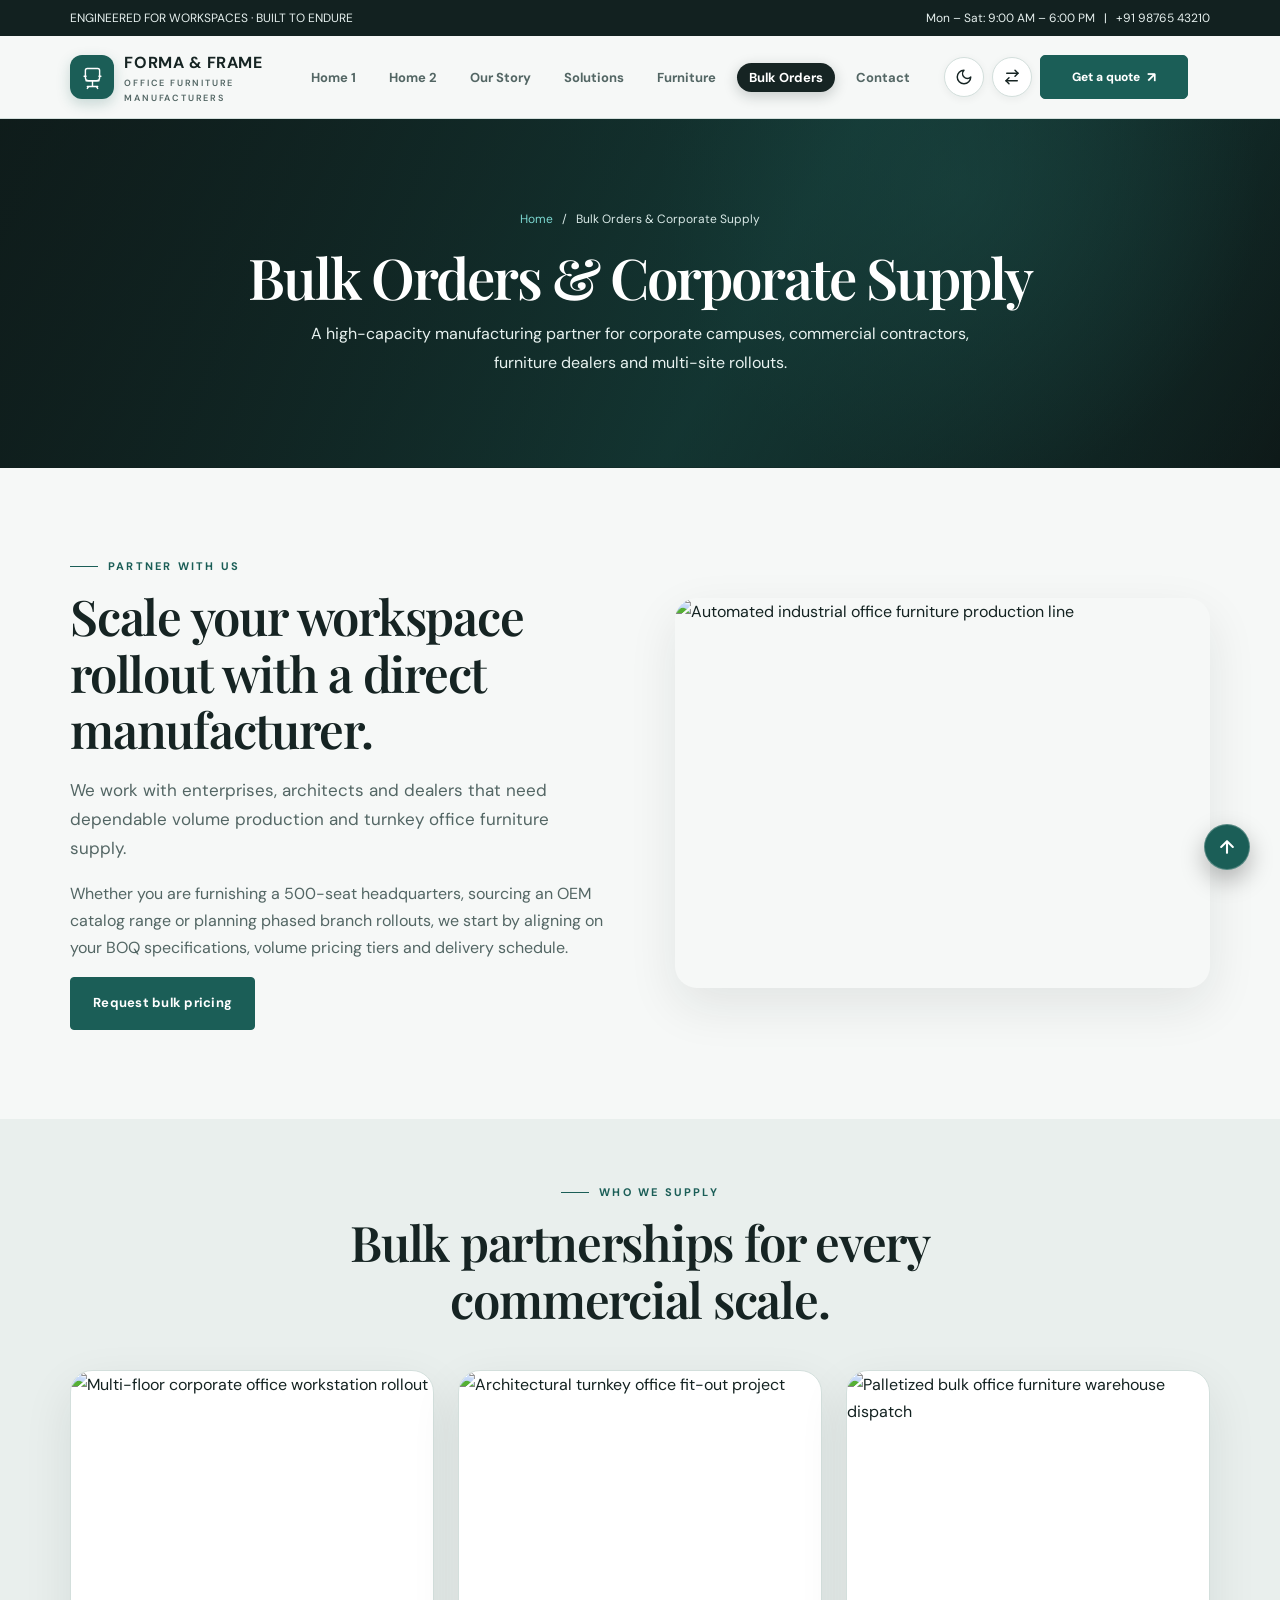
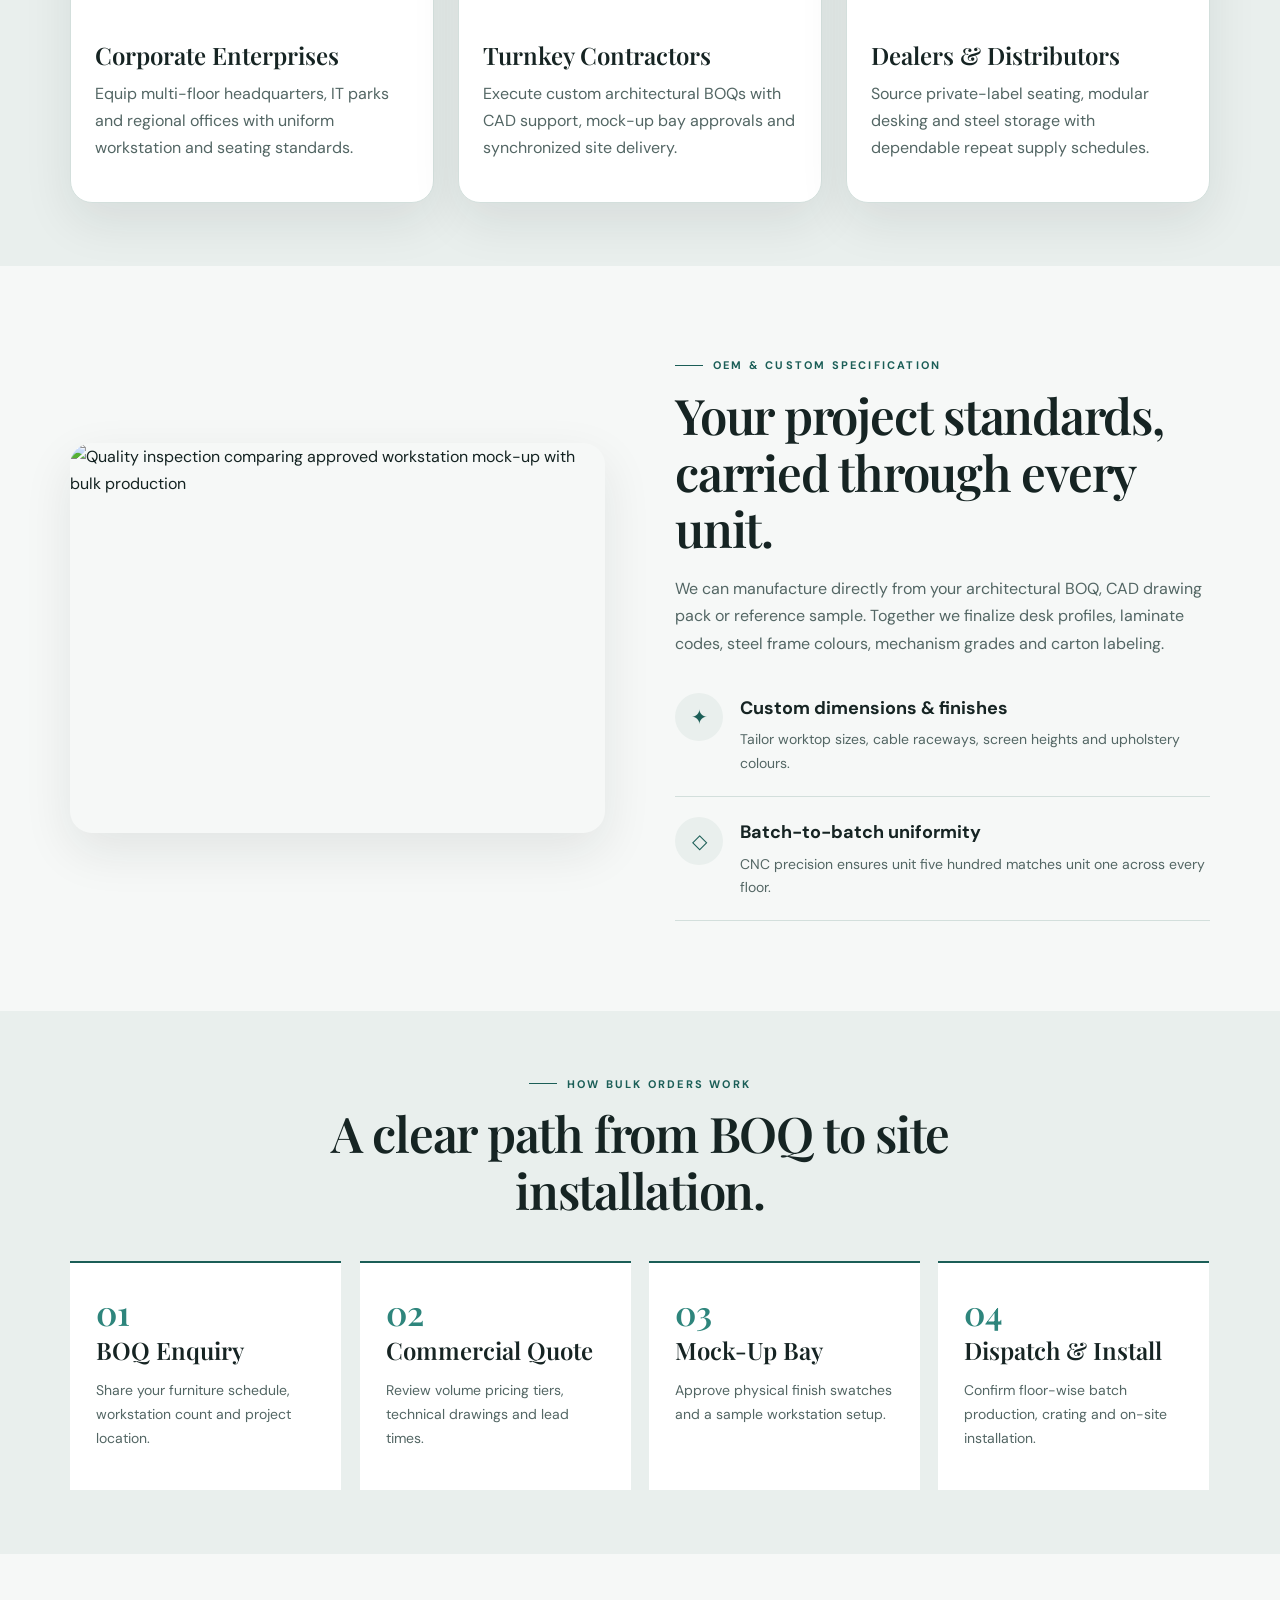
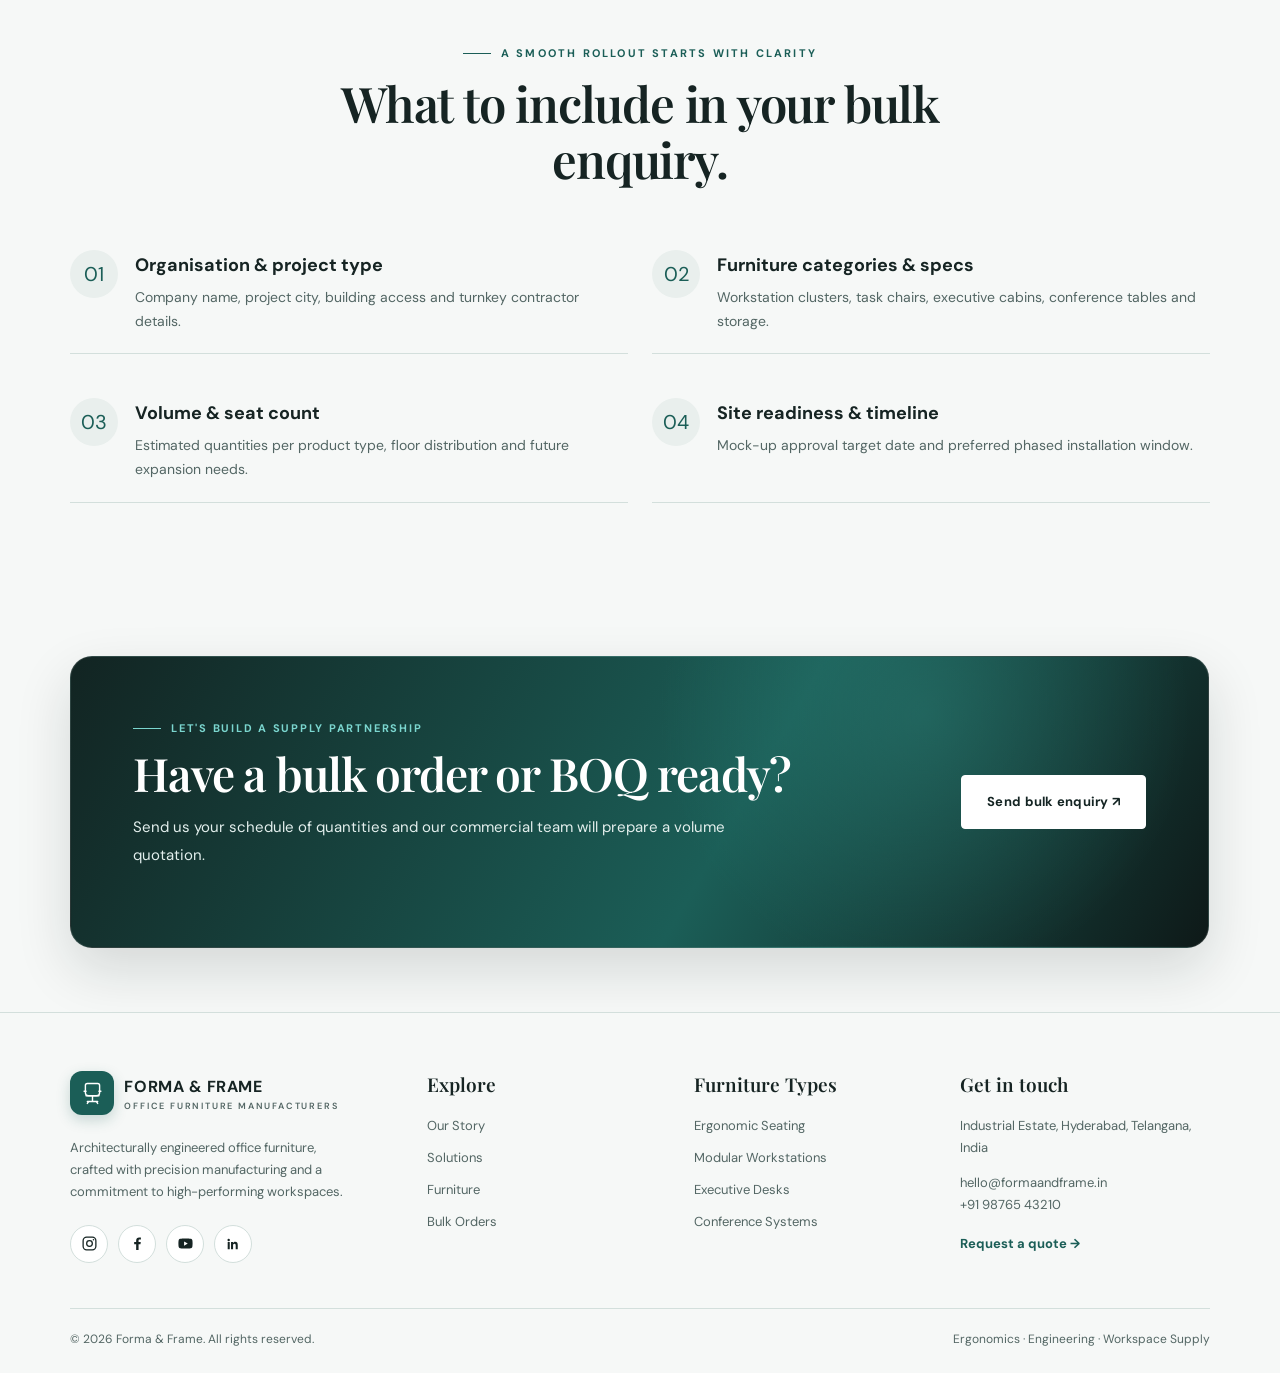
==== bulk-orders.html @ 7ad36240 "Initial commit: Forma & Frame Office Furniture Manufacturer & Supplier website" ====
<!doctype html>
<html lang="en" dir="ltr">
<head>
  <meta charset="utf-8">
  <meta name="viewport" content="width=device-width,initial-scale=1">
  <meta name="description" content="Commercial office furniture manufacturer and supplier creating ergonomic workspaces, modular workstations, and bulk corporate supply partnerships.">
  <title>Bulk Orders | Forma &amp; Frame</title>
  <link rel="icon" type="image/svg+xml" href="assets/favicon.svg">
  <link rel="stylesheet" href="assets/style.css">
</head>
<body>

  <!-- ================= TOP BAR ================= -->
  <div class="topline">
    <div class="container">
      <span>ENGINEERED FOR WORKSPACES · BUILT TO ENDURE</span>
      <span>Mon – Sat: 9:00 AM – 6:00 PM &nbsp; | &nbsp; +91 98765 43210</span>
    </div>
  </div>

  <!-- ================= HEADER & NAVIGATION ================= -->
  <header class="header">
    <div class="container navwrap">
      <a class="brand" href="index.html">
        <span class="brandmark" aria-hidden="true">
          <svg viewBox="0 0 48 48" role="img" focusable="false">
            <path d="M16 10h16a3 3 0 0 1 3 3v11a5 5 0 0 1-5 5H18a5 5 0 0 1-5-5V13a3 3 0 0 1 3-3z" fill="none" stroke="currentColor" stroke-width="2.2" stroke-linecap="round" stroke-linejoin="round"/>
            <path d="M11 22h3m20 0h3M14 29h20M24 29v9m-8 0h16m-14 0-2 3m14-3 2 3" fill="none" stroke="currentColor" stroke-width="2.2" stroke-linecap="round" stroke-linejoin="round"/>
          </svg>
        </span>
        <span>FORMA &amp; FRAME<small>OFFICE FURNITURE MANUFACTURERS</small></span>
      </a>

      <nav class="navlinks" id="navlinks">
        <a href="index.html" class="">Home 1</a>
        <a href="home-2.html" class="">Home 2</a>
        <a href="our-story.html" class="">Our Story</a>
        <a href="solutions.html" class="">Solutions</a>
        <a href="furniture.html" class="">Furniture</a>
        <a href="bulk-orders.html" class="active">Bulk Orders</a>
        <a href="contact.html" class="">Contact</a>
        <div class="nav-menu-tools">
          <button class="tool tool-theme" id="themeBtn" aria-label="Toggle light and dark theme" title="Toggle theme">
            <span class="tool-symbol" aria-hidden="true">
              <svg class="icon-moon" viewBox="0 0 24 24"><path d="M12 3a6 6 0 0 0 9 9 9 9 0 1 1-9-9Z"/></svg>
              <svg class="icon-sun" viewBox="0 0 24 24"><circle cx="12" cy="12" r="4"/><path d="M12 2v2m0 16v2M4.93 4.93l1.41 1.41m11.32 11.32 1.41 1.41M2 12h2m16 0h2M4.93 19.07l1.41-1.41m11.32-11.32 1.41-1.41"/></svg>
            </span>
            <span class="tool-label">Theme</span>
          </button>
          <button class="tool tool-rtl" id="rtlBtn" aria-label="Switch text direction" title="Switch LTR and RTL">
            <span class="tool-symbol rtl-symbol" aria-hidden="true">
              <svg viewBox="0 0 24 24"><path d="M16 3l4 4-4 4"/><path d="M20 7H5"/><path d="M8 21l-4-4 4-4"/><path d="M4 17h15"/></svg>
            </span>
            <span class="tool-label">LTR / RTL</span>
          </button>
          <a class="nav-contact" href="get-quote.html">Get a quote <span>↗</span></a>
        </div>
      </nav>

      <div class="navtools">
        <button class="menu-btn" id="menuBtn" aria-label="Open menu" aria-expanded="false">☰</button>
      </div>
    </div>
  </header>

  <main>

    <!-- ================= PAGE HERO BANNER ================= -->
    <section class="page-hero" style="background-image:url('https://images.unsplash.com/photo-1623177579111-ccdec0898ed1?auto=format&fit=crop&w=1800&q=88')">
      <div class="container">
        <div class="crumb"><a href="index.html">Home</a> &nbsp; / &nbsp; Bulk Orders &amp; Corporate Supply</div>
        <h1 class="display">Bulk Orders &amp; Corporate Supply</h1>
        <p>A high-capacity manufacturing partner for corporate campuses, commercial contractors, furniture dealers and multi-site rollouts.</p>
      </div>
    </section>

    <!-- ================= PARTNER WITH US SPLIT ================= -->
    <section class="section">
      <div class="container split">
        <div class="reveal">
          <span class="eyebrow">PARTNER WITH US</span>
          <h2 class="h2">Scale your workspace rollout with a direct manufacturer.</h2>
          <p class="lead">We work with enterprises, architects and dealers that need dependable volume production and turnkey office furniture supply.</p>
          <p class="muted">Whether you are furnishing a 500-seat headquarters, sourcing an OEM catalog range or planning phased branch rollouts, we start by aligning on your BOQ specifications, volume pricing tiers and delivery schedule.</p>
          <a class="btn" href="get-quote.html">Request bulk pricing</a>
        </div>
        <div class="photo reveal">
          <img src="https://images.unsplash.com/photo-1581092160607-ee22621dd758?auto=format&fit=crop&w=1600&q=88" alt="Automated industrial office furniture production line">
        </div>
      </div>
    </section>

    <!-- ================= WHO WE SUPPLY (3 CARDS) ================= -->
    <section class="section tight" style="background:var(--surface2)">
      <div class="container">
        <div class="section-head center">
          <span class="eyebrow">WHO WE SUPPLY</span>
          <h2 class="h2">Bulk partnerships for every commercial scale.</h2>
        </div>

        <div class="grid three">
          <div class="card reveal">
            <img src="https://images.unsplash.com/photo-1497366216548-37526070297c?auto=format&fit=crop&w=1600&q=88" alt="Multi-floor corporate office workstation rollout">
            <div class="card-body">
              <h3 class="h3">Corporate Enterprises</h3>
              <p>Equip multi-floor headquarters, IT parks and regional offices with uniform workstation and seating standards.</p>
            </div>
          </div>

          <div class="card reveal">
            <img src="https://images.unsplash.com/photo-1524758631624-e2822e304c36?auto=format&fit=crop&w=1600&q=88" alt="Architectural turnkey office fit-out project">
            <div class="card-body">
              <h3 class="h3">Turnkey Contractors</h3>
              <p>Execute custom architectural BOQs with CAD support, mock-up bay approvals and synchronized site delivery.</p>
            </div>
          </div>

          <div class="card reveal">
            <img src="https://images.unsplash.com/photo-1586528116311-ad8dd3c8310d?auto=format&fit=crop&w=1600&q=88" alt="Palletized bulk office furniture warehouse dispatch">
            <div class="card-body">
              <h3 class="h3">Dealers &amp; Distributors</h3>
              <p>Source private-label seating, modular desking and steel storage with dependable repeat supply schedules.</p>
            </div>
          </div>
        </div>
      </div>
    </section>

    <!-- ================= OEM & CUSTOM SPECIFICATION SPLIT ================= -->
    <section class="section">
      <div class="container split">
        <div class="photo reveal">
          <img src="https://images.unsplash.com/photo-1581092335397-9583fe92d232?auto=format&fit=crop&w=1600&q=88" alt="Quality inspection comparing approved workstation mock-up with bulk production">
        </div>
        <div class="reveal">
          <span class="eyebrow">OEM &amp; CUSTOM SPECIFICATION</span>
          <h2 class="h2">Your project standards, carried through every unit.</h2>
          <p class="muted">We can manufacture directly from your architectural BOQ, CAD drawing pack or reference sample. Together we finalize desk profiles, laminate codes, steel frame colours, mechanism grades and carton labeling.</p>
          <div class="feature">
            <span class="feature-icon">✦</span>
            <div>
              <h3>Custom dimensions &amp; finishes</h3>
              <p>Tailor worktop sizes, cable raceways, screen heights and upholstery colours.</p>
            </div>
          </div>
          <div class="feature">
            <span class="feature-icon">◇</span>
            <div>
              <h3>Batch-to-batch uniformity</h3>
              <p>CNC precision ensures unit five hundred matches unit one across every floor.</p>
            </div>
          </div>
        </div>
      </div>
    </section>

    <!-- ================= HOW BULK ORDERS WORK (4 STEPS) ================= -->
    <section class="section tight" style="background:var(--surface2)">
      <div class="container">
        <div class="section-head center">
          <span class="eyebrow">HOW BULK ORDERS WORK</span>
          <h2 class="h2">A clear path from BOQ to site installation.</h2>
        </div>

        <div class="process">
          <div class="step reveal">
            <b>01</b>
            <h3 class="h3">BOQ Enquiry</h3>
            <p>Share your furniture schedule, workstation count and project location.</p>
          </div>
          <div class="step reveal">
            <b>02</b>
            <h3 class="h3">Commercial Quote</h3>
            <p>Review volume pricing tiers, technical drawings and lead times.</p>
          </div>
          <div class="step reveal">
            <b>03</b>
            <h3 class="h3">Mock-Up Bay</h3>
            <p>Approve physical finish swatches and a sample workstation setup.</p>
          </div>
          <div class="step reveal">
            <b>04</b>
            <h3 class="h3">Dispatch &amp; Install</h3>
            <p>Confirm floor-wise batch production, crating and on-site installation.</p>
          </div>
        </div>
      </div>
    </section>

    <!-- ================= WHAT TO INCLUDE IN YOUR BULK ENQUIRY ================= -->
    <section class="section">
      <div class="container">
        <div class="section-head center">
          <span class="eyebrow">A SMOOTH ROLLOUT STARTS WITH CLARITY</span>
          <h2 class="h2">What to include in your bulk enquiry.</h2>
        </div>

        <div class="grid two">
          <div class="feature">
            <span class="feature-icon">01</span>
            <div>
              <h3>Organisation &amp; project type</h3>
              <p>Company name, project city, building access and turnkey contractor details.</p>
            </div>
          </div>
          <div class="feature">
            <span class="feature-icon">02</span>
            <div>
              <h3>Furniture categories &amp; specs</h3>
              <p>Workstation clusters, task chairs, executive cabins, conference tables and storage.</p>
            </div>
          </div>
          <div class="feature">
            <span class="feature-icon">03</span>
            <div>
              <h3>Volume &amp; seat count</h3>
              <p>Estimated quantities per product type, floor distribution and future expansion needs.</p>
            </div>
          </div>
          <div class="feature">
            <span class="feature-icon">04</span>
            <div>
              <h3>Site readiness &amp; timeline</h3>
              <p>Mock-up approval target date and preferred phased installation window.</p>
            </div>
          </div>
        </div>
      </div>
    </section>

    <!-- ================= CALL TO ACTION SECTION ================= -->
    <section class="section tight">
      <div class="container">
        <div class="cta reveal" style="background-image:linear-gradient(105deg,rgba(14,26,25,.94),rgba(14,26,25,.70)),url('https://images.unsplash.com/photo-1497366754035-f200968a6e72?auto=format&fit=crop&w=1800&q=85');background-position:center;background-size:cover">
          <div>
            <span class="eyebrow">LET'S BUILD A SUPPLY PARTNERSHIP</span>
            <h2 class="h2" style="color:white">Have a bulk order or BOQ ready?</h2>
            <p>Send us your schedule of quantities and our commercial team will prepare a volume quotation.</p>
          </div>
          <a class="btn light" href="get-quote.html">Send bulk enquiry ↗</a>
        </div>
      </div>
    </section>

  </main>

  <!-- ================= FOOTER ================= -->
  <footer class="footer">
    <div class="container">
      <div class="footer-grid">
        <div>
          <a class="brand" href="index.html">
            <span class="brandmark" aria-hidden="true">
              <svg viewBox="0 0 48 48" role="img" focusable="false">
                <path d="M16 10h16a3 3 0 0 1 3 3v11a5 5 0 0 1-5 5H18a5 5 0 0 1-5-5V13a3 3 0 0 1 3-3z" fill="none" stroke="currentColor" stroke-width="2.2" stroke-linecap="round" stroke-linejoin="round"/>
                <path d="M11 22h3m20 0h3M14 29h20M24 29v9m-8 0h16m-14 0-2 3m14-3 2 3" fill="none" stroke="currentColor" stroke-width="2.2" stroke-linecap="round" stroke-linejoin="round"/>
              </svg>
            </span>
            <span>FORMA &amp; FRAME<small>OFFICE FURNITURE MANUFACTURERS</small></span>
          </a>
          <p style="max-width:290px;margin-top:20px">Architecturally engineered office furniture, crafted with precision manufacturing and a commitment to high-performing workspaces.</p>
          <div class="footer-social" aria-label="Social media">
            <a href="https://www.instagram.com/" target="_blank" rel="noopener" aria-label="Instagram" title="Instagram">
              <svg viewBox="0 0 24 24" aria-hidden="true"><rect x="3" y="3" width="18" height="18" rx="5" fill="none" stroke="currentColor" stroke-width="1.8"/><circle cx="12" cy="12" r="4" fill="none" stroke="currentColor" stroke-width="1.8"/><circle cx="17.6" cy="6.7" r="1.1" fill="currentColor"/></svg>
            </a>
            <a href="https://www.facebook.com/" target="_blank" rel="noopener" aria-label="Facebook" title="Facebook">
              <svg viewBox="0 0 24 24" aria-hidden="true"><path fill="currentColor" d="M13.5 21v-8h2.7l.4-3.1h-3.1v-2c0-.9.3-1.5 1.6-1.5h1.7V3.6c-.3 0-1.3-.1-2.5-.1-2.5 0-4.2 1.5-4.2 4.3v2.1H7.3V13h2.8v8z"/></svg>
            </a>
            <a href="https://www.youtube.com/" target="_blank" rel="noopener" aria-label="YouTube" title="YouTube">
              <svg viewBox="0 0 24 24" aria-hidden="true"><path fill="currentColor" d="M21.58 7.19a2.5 2.5 0 0 0-1.76-1.77C18.26 5 12 5 12 5s-6.26 0-7.82.42A2.5 2.5 0 0 0 2.42 7.19C2 8.76 2 12 2 12s0 3.24.42 4.81a2.5 2.5 0 0 0 1.76 1.77C5.74 19 12 19 12 19s6.26 0 7.82-.42a2.5 2.5 0 0 0 1.76-1.77C22 15.24 22 12 22 12s0-3.24-.42-4.81zM10 15V9l5.2 3z"/></svg>
            </a>
            <a href="https://www.linkedin.com/" target="_blank" rel="noopener" aria-label="LinkedIn" title="LinkedIn">
              <svg viewBox="0 0 24 24" aria-hidden="true"><path fill="currentColor" d="M5.2 8.7a1.7 1.7 0 1 0 0-3.4 1.7 1.7 0 0 0 0 3.4ZM3.8 10h2.9v10H3.8zm4.7 0h2.8v1.4h.1c.4-.8 1.4-1.7 2.9-1.7 3.1 0 3.7 2 3.7 4.6V20h-2.9v-5.1c0-1.2 0-2.7-1.7-2.7s-2 1.3-2 2.6V20H8.5z"/></svg>
            </a>
          </div>
        </div>

        <div>
          <h3>Explore</h3>
          <div class="footer-links">
            <a href="our-story.html">Our Story</a>
            <a href="solutions.html">Solutions</a>
            <a href="furniture.html">Furniture</a>
            <a href="bulk-orders.html">Bulk Orders</a>
          </div>
        </div>

        <div>
          <h3>Furniture Types</h3>
          <div class="footer-links">
            <a href="furniture.html">Ergonomic Seating</a>
            <a href="furniture.html">Modular Workstations</a>
            <a href="furniture.html">Executive Desks</a>
            <a href="furniture.html">Conference Systems</a>
          </div>
        </div>

        <div>
          <h3>Get in touch</h3>
          <p>Industrial Estate, Hyderabad, Telangana, India</p>
          <p>hello@formaandframe.in<br>+91 98765 43210</p>
          <a class="link-arrow" href="get-quote.html">Request a quote →</a>
        </div>
      </div>

      <div class="footer-bottom">
        <span>© 2026 Forma &amp; Frame. All rights reserved.</span>
        <span>Ergonomics · Engineering · Workspace Supply</span>
        <button class="back-to-top" type="button" aria-label="Back to top" title="Back to top">
          <svg viewBox="0 0 24 24" aria-hidden="true" fill="none" stroke="currentColor" stroke-width="2.5" stroke-linecap="round" stroke-linejoin="round"><path d="M12 19V5m-7 7 7-7 7 7"/></svg>
        </button>
      </div>
    </div>
  </footer>

  <script src="assets/script.js"></script>
</body>
</html>
---- assets/style.css ----
@import url('https://fonts.googleapis.com/css2?family=DM+Sans:wght@400;500;600;700&family=Playfair+Display:wght@500;600;700&display=swap');
:root{--bg:#f6f8f7;--surface:#fff;--surface2:#e9efed;--text:#162423;--muted:#536664;--line:#d3dfdc;--accent:#1b5e57;--accent2:#2e857c;--nav:#f6f8f7;--shadow:0 18px 50px rgba(18,38,36,.09);--radius:22px}*{box-sizing:border-box}html{scroll-behavior:smooth;scroll-padding-top:90px}body{margin:0;background:var(--bg);color:var(--text);font:16px/1.7 'DM Sans',sans-serif;transition:background .25s,color .25s}body.dark{--bg:#111817;--surface:#192322;--surface2:#212e2c;--text:#eef4f3;--muted:#9eb2af;--line:#2d3e3c;--nav:#141d1c;--shadow:0 18px 50px rgba(0,0,0,.35);--accent:#52b7ae;--accent2:#7bd6cf}body[dir=rtl]{font-family:'DM Sans',sans-serif}a{color:inherit;text-decoration:none}img{display:block;max-width:100%;width:100%;object-fit:cover}button,input,textarea,select{font:inherit}.container{width:min(1160px,calc(100% - 44px));margin:auto}.topline{background:#122120;color:#e6f0ee;font-size:12px;padding:8px 0}.topline .container{display:flex;justify-content:space-between;gap:20px}.header{position:sticky;top:0;z-index:50;background:var(--nav);border-bottom:1px solid var(--line);backdrop-filter:blur(16px)}.navwrap{height:82px;display:flex;align-items:center;justify-content:space-between;gap:20px}.brand{display:flex;align-items:center;gap:11px;font-weight:700;letter-spacing:.04em}.brandmark{width:42px;height:42px;border-radius:50%;display:grid;place-items:center;background:var(--accent);color:white;font-family:Georgia;font-size:21px}.brand small{display:block;font-size:9px;letter-spacing:.2em;color:var(--muted);font-weight:600}.navlinks{display:flex;align-items:center;gap:24px;font-size:13px;font-weight:700}.navlinks a{color:var(--muted);transition:.2s}.navlinks a:hover,.navlinks a.active{color:var(--accent)}.navtools{display:flex;align-items:center;gap:8px}.tool,.menu-btn{border:1px solid var(--line);background:var(--surface);color:var(--text);border-radius:50px;padding:9px 12px;cursor:pointer;font-size:12px}.menu-btn{display:none}.btn{display:inline-flex;align-items:center;justify-content:center;gap:10px;padding:14px 22px;border-radius:4px;background:var(--accent);color:#fff;border:1px solid var(--accent);font-weight:700;font-size:13px;letter-spacing:.02em;transition:.25s;cursor:pointer}.btn:hover{background:var(--text);border-color:var(--text);color:var(--bg);transform:translateY(-2px)}.btn:hover *{color:var(--bg)}.btn.outline{background:transparent;color:var(--text);border-color:var(--line)}.btn.outline:hover{background:var(--text);border-color:var(--text);color:var(--bg)}.btn.light{background:#fff;color:#142423;border-color:#fff}.btn.light:hover{background:var(--text);border-color:var(--text);color:var(--bg)}.eyebrow{color:var(--accent);font-size:11px;font-weight:700;letter-spacing:.2em;text-transform:uppercase;display:flex;align-items:center;gap:10px}.eyebrow:before{content:'';width:28px;height:1px;background:currentColor}.center{text-align:center}.center .eyebrow{justify-content:center}.display{font:600 clamp(42px,6vw,76px)/1.08 'Playfair Display',serif;letter-spacing:-.035em;margin:18px 0}.h2{font:600 clamp(32px,4vw,49px)/1.16 'Playfair Display',serif;letter-spacing:-.025em;margin:12px 0 18px}.h3{font:600 24px/1.25 'Playfair Display',serif;margin:0 0 10px}.lead{font-size:17px;color:var(--muted);max-width:650px}.muted{color:var(--muted)}.section{padding:94px 0}.section.tight{padding:66px 0}.section-head{max-width:720px;margin-bottom:42px}.section-head.center{margin-left:auto;margin-right:auto}.hero{min-height:680px;display:flex;align-items:center;position:relative;color:white;background-size:cover;background-position:center;isolation:isolate}.hero:before{content:'';position:absolute;inset:0;background:linear-gradient(90deg,rgba(14,25,24,.82),rgba(14,25,24,.22));z-index:-1}.hero-content{max-width:710px;padding:100px 0}.hero .eyebrow{color:#7bd6cf}.hero p{color:#e2efed;max-width:560px;font-size:18px;margin:22px 0 32px}.hero .display{max-width:760px}.hero-actions{display:flex;gap:12px;flex-wrap:wrap}.hero-note{position:absolute;right:5%;bottom:44px;border-left:1px solid rgba(255,255,255,.55);padding-left:18px;font-size:12px;color:#e6f2f0}.grid{display:grid;gap:24px}.grid.two{grid-template-columns:repeat(2,1fr)}.grid.three{grid-template-columns:repeat(3,1fr)}.grid.four{grid-template-columns:repeat(4,1fr)}.split{display:grid;grid-template-columns:1fr 1fr;gap:70px;align-items:center}.photo{border-radius:var(--radius);overflow:hidden;position:relative;box-shadow:var(--shadow)}.photo img{height:100%;min-height:390px;transition:transform .7s}.photo:hover img{transform:scale(1.04)}.photo.tall img{min-height:560px}.photo-caption{position:absolute;bottom:18px;left:18px;background:rgba(16,28,27,.84);color:white;padding:12px 16px;font-size:12px;letter-spacing:.06em}.card{background:var(--surface);border:1px solid var(--line);border-radius:var(--radius);overflow:hidden;box-shadow:var(--shadow);transition:transform .3s,border .3s}.card:hover{transform:translateY(-7px);border-color:var(--accent2)}.card img{height:245px}.card-body{padding:24px}.card-body p{color:var(--muted);margin:0 0 16px}.tag{font-size:10px;text-transform:uppercase;letter-spacing:.15em;color:var(--accent);font-weight:700}.link-arrow{color:var(--accent);font-size:13px;font-weight:700}.statband{background:var(--surface2);border-block:1px solid var(--line)}.stats{display:grid;grid-template-columns:repeat(4,1fr);gap:20px;padding:35px 0}.stat strong{font:600 42px 'Playfair Display';display:block}.stat span{font-size:12px;color:var(--muted);text-transform:uppercase;letter-spacing:.1em}.quote{font:italic 23px/1.5 'Playfair Display';max-width:800px;margin:0 auto 22px}.avatar{width:46px;height:46px;border-radius:50%;object-fit:cover}.testimonial{padding:36px;background:var(--surface2);border-radius:var(--radius);text-align:center}.cta{background:linear-gradient(110deg,rgba(16,30,28,.92),rgba(16,30,28,.62)),url(https://images.unsplash.com/photo-1497366216548-37526070297c?auto=format&fit=crop&w=1200&q=85) center/cover;color:white;border-radius:var(--radius);padding:58px;display:flex;justify-content:space-between;align-items:center;gap:30px}.cta p{color:#d8e8e6;max-width:550px}.page-hero{min-height:350px;display:grid;place-items:center;text-align:center;color:white;background-size:cover;background-position:center;position:relative;isolation:isolate}.page-hero:before{content:'';position:absolute;inset:0;background:rgba(14,26,25,.68);z-index:-1}.page-hero .display{font-size:clamp(40px,5vw,60px);margin:10px 0}.crumb{font-size:12px;color:#d8e8e6}.crumb a{color:#7bd6cf}.process{display:grid;grid-template-columns:repeat(4,1fr);gap:18px}.step{padding:26px;border-top:2px solid var(--accent);background:var(--surface)}.step b{font:600 34px 'Playfair Display';color:var(--accent2)}.step p{color:var(--muted);font-size:14px}.feature{display:flex;gap:17px;padding:20px 0;border-bottom:1px solid var(--line)}.feature-icon{width:48px;height:48px;flex:none;border-radius:50%;background:var(--surface2);display:grid;place-items:center;color:var(--accent);font-size:20px}.feature h3{font-size:18px;margin:0 0 5px}.feature p{margin:0;color:var(--muted);font-size:14px}.faq{max-width:850px;margin:auto}.faq details{background:var(--surface);border:1px solid var(--line);border-radius:12px;margin:12px 0;padding:19px 22px}.faq summary{font-weight:700;cursor:pointer}.faq details p{color:var(--muted);margin-bottom:0}.contact-grid{display:grid;grid-template-columns:.85fr 1.15fr;gap:28px}.contact-panel,.form-panel{background:var(--surface);border:1px solid var(--line);border-radius:var(--radius);padding:32px}.contact-item{padding:17px 0;border-bottom:1px solid var(--line)}.contact-item small{color:var(--muted);display:block}.contact-item strong{font-size:15px}.form-grid{display:grid;grid-template-columns:1fr 1fr;gap:16px}.field{display:flex;flex-direction:column;gap:7px}.field.full{grid-column:1/-1}.field label{font-size:12px;font-weight:700}.field input,.field textarea,.field select{width:100%;padding:13px 14px;border-radius:8px;border:1px solid var(--line);background:var(--bg);color:var(--text);outline:none}.field input:focus,.field textarea:focus{border-color:var(--accent)}.field textarea{min-height:120px;resize:vertical}.mapframe{width:100%;height:340px;border:0;border-radius:var(--radius);filter:grayscale(.25)}.footer{background:var(--nav);color:var(--text);border-top:1px solid var(--line);padding:68px 0 24px}.footer-grid{display:grid;grid-template-columns:1.4fr 1fr 1fr 1.1fr;gap:40px}.footer p,.footer a{color:var(--muted);font-size:13px}.footer a:hover{color:var(--accent)}.footer h3{font:600 19px 'Playfair Display';color:var(--text);margin:0 0 18px}.footer-links{display:grid;gap:10px}.footer-bottom{border-top:1px solid var(--line);margin-top:45px;padding-top:20px;display:flex;justify-content:space-between;color:var(--muted);font-size:12px}.reveal{opacity:0;transform:translateY(22px);transition:opacity .7s,transform .7s}.reveal.visible{opacity:1;transform:none}.badge{display:inline-block;background:var(--surface2);padding:6px 10px;border-radius:50px;font-size:11px;color:var(--accent);font-weight:700}.product-price{color:var(--accent);font-weight:700}.image-strip{display:grid;grid-template-columns:1.3fr .8fr .8fr;gap:15px}.image-strip img{height:260px;border-radius:15px}.image-strip img:first-child{height:360px}.notice{margin-top:15px;font-size:13px;color:var(--muted)}
@media(max-width:1000px){.navlinks{gap:13px;font-size:12px}.navtools .tool{padding:8px}.split{gap:35px}.footer-grid{grid-template-columns:repeat(2,1fr)}}
@media(max-width:780px){.topline{display:none}.navwrap{height:72px}.menu-btn{display:inline-flex}.navlinks{display:none;position:absolute;top:72px;left:0;right:0;background:var(--nav);padding:18px 24px 25px;border-bottom:1px solid var(--line);flex-direction:column;align-items:stretch;gap:0;box-shadow:var(--shadow)}.navlinks.open{display:flex}.navlinks a{padding:12px 0;border-bottom:1px solid var(--line)}.navtools{margin-left:auto}.navtools .tool{font-size:11px}.hero{min-height:600px}.hero-content{padding:75px 0}.hero-note{display:none}.section{padding:70px 0}.grid.three,.grid.four{grid-template-columns:repeat(2,1fr)}.split{grid-template-columns:1fr;gap:30px}.photo img,.photo.tall img{min-height:300px;max-height:420px}.stats{grid-template-columns:repeat(2,1fr)}.process{grid-template-columns:repeat(2,1fr)}.contact-grid{grid-template-columns:1fr}.cta{padding:35px;display:block}.cta .btn{margin-top:10px}.page-hero{min-height:300px}}
@media(max-width:520px){.container{width:min(100% - 30px,1160px)}.brand{font-size:12px}.brandmark{width:36px;height:36px}.navtools{gap:5px}.navtools .tool{padding:8px}.grid.two,.grid.three,.grid.four{grid-template-columns:1fr}.card img{height:230px}.display{font-size:43px}.hero p{font-size:16px}.hero-actions .btn{width:100%}.stats{gap:10px}.stat strong{font-size:34px}.process{grid-template-columns:1fr}.form-grid{grid-template-columns:1fr}.field.full{grid-column:auto}.footer-grid{grid-template-columns:1fr;gap:28px}.footer-bottom{display:block;line-height:2}.image-strip{grid-template-columns:1fr 1fr}.image-strip img,.image-strip img:first-child{height:180px}.image-strip img:first-child{grid-column:1/-1}.contact-panel,.form-panel{padding:23px}.section-head{margin-bottom:28px}}
body[dir=rtl] .eyebrow:before{order:2}body[dir=rtl] .hero:before{background:linear-gradient(270deg,rgba(14,25,24,.82),rgba(14,25,24,.22))}body[dir=rtl] .photo-caption{left:auto;right:18px}body[dir=rtl] .hero-note{right:auto;left:5%;border-left:0;border-right:1px solid rgba(255,255,255,.55);padding-left:0;padding-right:18px}body[dir=rtl] .brand{letter-spacing:0}

/* PREMIUM REFINEMENT LAYER */
:root{--accent:#1b5e57;--accent2:#2e857c}
body.dark{--accent:#52b7ae;--accent2:#7bd6cf}
.hero{overflow:hidden;background-attachment:scroll}
.hero:after{content:"";position:absolute;inset:0;z-index:-1;pointer-events:none;background:linear-gradient(135deg,rgba(10,18,17,.22),transparent 55%)}
.hero-content{position:relative;z-index:1}
.hero-content .eyebrow{animation:fadeSlide .8s both}
.hero-title-one{animation:heroRise 1.05s cubic-bezier(.2,.8,.2,1) .12s both;text-wrap:balance;text-shadow:0 8px 34px rgba(0,0,0,.26)}
.hero-title-two{animation:heroReveal 1.2s cubic-bezier(.16,1,.3,1) .12s both;text-wrap:balance;text-shadow:0 10px 42px rgba(0,0,0,.3)}
.hero-content p{animation:fadeSlide .9s .35s both}
.hero-actions{animation:fadeSlide .9s .48s both}
@keyframes heroRise{from{opacity:0;transform:translateY(55px) scale(.97);filter:blur(8px)}to{opacity:1;transform:none;filter:blur(0)}}
@keyframes heroReveal{0%{opacity:0;clip-path:inset(0 0 100% 0);transform:translateY(25px)}100%{opacity:1;clip-path:inset(0);transform:none}}
@keyframes fadeSlide{from{opacity:0;transform:translateY(18px)}to{opacity:1;transform:none}}
.brand-promise{background:#12201f;color:#e6f0ee;padding:16px 0;letter-spacing:.16em;font-size:10px;font-weight:700}
.brand-promise .container{display:flex;justify-content:center;align-items:center;gap:32px;flex-wrap:wrap}
.brand-promise i{height:4px;width:4px;background:#3d9990;border-radius:50%}
.brand-promise.alt{background:var(--surface2);color:var(--text);border-bottom:1px solid var(--line)}
.reveal{transition-delay:var(--reveal-delay,0ms);will-change:transform,opacity}
.card img,.photo img,.service-feature img{filter:saturate(1.04) contrast(1.02)}
.card:hover img{transform:scale(1.055)}
.product-toolbar{display:flex;justify-content:space-between;align-items:center;gap:20px;margin:0 0 28px;padding:20px 24px;border:1px solid var(--line);border-radius:16px;background:var(--surface2)}
.product-toolbar p{margin:4px 0 0;font-size:13px}
.product-image{position:relative;overflow:hidden;background:linear-gradient(135deg,#4f8c86,#142826)}
.product-image img{height:270px;transition:transform .8s cubic-bezier(.2,.7,.2,1)}
.product-card:hover .product-image img{transform:scale(1.07)}
.product-index{position:absolute;top:16px;left:16px;background:rgba(16,30,28,.82);color:#fff;border:1px solid rgba(255,255,255,.25);padding:7px 11px;font-size:10px;letter-spacing:.14em}
.product-actions{display:flex;justify-content:space-between;align-items:center;gap:12px;flex-wrap:wrap;margin-top:20px}
.product-actions .btn{padding:11px 15px;font-size:12px}
.cart-count{display:inline-grid;place-items:center;min-width:22px;height:22px;padding:0 5px;background:#fff;color:#142826;border-radius:30px;font-size:11px}
.cart-backdrop{position:fixed;inset:0;background:rgba(10,18,17,.55);z-index:100;opacity:0;visibility:hidden;transition:.3s}
.cart-backdrop.open{opacity:1;visibility:visible}
.cart-drawer{position:fixed;z-index:101;right:0;top:0;width:min(460px,100%);height:100dvh;background:var(--surface);color:var(--text);padding:30px;display:flex;flex-direction:column;transform:translateX(105%);transition:transform .38s cubic-bezier(.2,.8,.2,1);box-shadow:-20px 0 70px rgba(0,0,0,.2)}
.cart-drawer.open{transform:translateX(0)}
.cart-head{display:flex;justify-content:space-between;align-items:center;gap:20px}
.cart-head .h2{font-size:32px;margin:5px 0}
.cart-close{width:42px;height:42px;border-radius:50%;border:1px solid var(--line);background:var(--surface2);color:var(--text);font-size:27px;cursor:pointer}
.cart-items{flex:1;overflow:auto;margin:24px 0;border-block:1px solid var(--line)}
.cart-line{display:flex;justify-content:space-between;align-items:center;gap:14px;padding:18px 0;border-bottom:1px solid var(--line)}
.cart-line strong,.cart-line small{display:block}.cart-line small{color:var(--muted);font-size:11px;margin-top:3px}
.qty-control{display:flex;align-items:center;gap:8px}.qty-control button{width:28px;height:28px;border-radius:50%;border:1px solid var(--line);background:var(--surface2);color:var(--text);cursor:pointer}.qty-control .remove-item{font-size:18px;color:#b34c3c}
.cart-foot{display:grid;gap:10px}.cart-foot .btn{width:100%}.cart-lock{overflow:hidden}
.service-feature-grid{display:grid;gap:28px}
.service-feature{display:grid;grid-template-columns:1fr 1fr;gap:42px;align-items:center;background:var(--surface);border:1px solid var(--line);border-radius:24px;overflow:hidden;box-shadow:var(--shadow)}
.service-feature.reverse img{order:2}.service-feature img{height:360px;min-height:100%;object-fit:cover;transition:transform .7s}.service-feature:hover img{transform:scale(1.035)}
.service-feature>div{padding:32px 42px 32px 0}.service-feature.reverse>div{padding:32px 0 32px 42px}
.service-feature p{color:var(--muted);line-height:1.85}
.image-fallback{background:radial-gradient(circle at 25% 25%,rgba(123,214,207,.6),transparent 35%),linear-gradient(135deg,#1d4541,#387871 52%,#11201e)!important;min-height:220px;position:relative;overflow:hidden}
.image-fallback:after{content:"FORMA & FRAME  ·  ENGINEERED FOR WORK";position:absolute;inset:auto 18px 18px;color:rgba(255,255,255,.86);font-size:10px;letter-spacing:.2em;font-weight:700}
.image-failed{display:none!important}
.page-hero{background-position:center 45%;background-size:cover}
.page-hero .container{position:relative;z-index:1}
.btn:focus-visible,.tool:focus-visible,.cart-close:focus-visible{outline:3px solid var(--accent2);outline-offset:3px}
@media(max-width:780px){.brand-promise .container{gap:12px;font-size:9px}.product-toolbar{align-items:flex-start;flex-direction:column}.product-toolbar .btn{width:100%}.service-feature,.service-feature.reverse{grid-template-columns:1fr;gap:0}.service-feature.reverse img{order:0}.service-feature img{height:250px}.service-feature>div,.service-feature.reverse>div{padding:25px}.cart-drawer{padding:22px}.product-actions{align-items:stretch}.product-actions .btn{width:100%}}
@media(prefers-reduced-motion:reduce){*,*::before,*::after{scroll-behavior:auto!important;animation-duration:.01ms!important;animation-iteration-count:1!important;transition-duration:.01ms!important}.reveal{opacity:1;transform:none}}
.hero,.page-hero{background-color:#162b29;background-image:linear-gradient(120deg,#10201e,#235852 58%,#0d1716)}

/* ===== Premium workspace refinement ===== */
:root{--ink:#142220;--gold:#26736b;--gold2:#52a89f;--paper:#f2f6f5;--motion-line:rgba(27,94,87,.26)}
body{overflow-x:hidden}
.navwrap{gap:14px}.navlinks{gap:clamp(10px,1.25vw,20px)}.navlinks a{white-space:nowrap}.navtools{display:flex;align-items:center;gap:8px;flex-shrink:0}.tool,.nav-contact{height:42px;width:106px;min-width:106px;padding:0 10px;display:inline-flex;align-items:center;justify-content:center;gap:7px;border-radius:4px;font-size:11px;font-weight:700;letter-spacing:.035em;white-space:nowrap}.nav-contact{min-width:106px;background:var(--accent);color:#fff;border:1px solid var(--accent);text-decoration:none;transition:.25s}.nav-contact:hover{transform:translateY(-2px);filter:brightness(1.08)}
.hero-luxe{position:relative;isolation:isolate;min-height:700px;padding:76px 0 32px;background:var(--surface2)!important;color:var(--text);overflow:hidden}.hero-luxe:before{content:"";position:absolute;inset:0;z-index:-1;background:radial-gradient(circle at 75% 25%,rgba(27,94,87,.18),transparent 34%),linear-gradient(135deg,rgba(255,255,255,.25),transparent 50%)}.hero-luxe .container{position:relative;z-index:1}.hero-luxe-grid{display:grid;grid-template-columns:.95fr 1.05fr;align-items:center;gap:44px;min-height:570px}.hero-luxe .hero-content{max-width:620px}.hero-luxe .eyebrow{display:flex;align-items:center;gap:12px;color:var(--accent);font-size:10px;letter-spacing:.22em;font-weight:800}.eyebrow-line{width:34px;height:1px;background:var(--accent);display:inline-block}.hero-kicker{font-size:11px!important;letter-spacing:.2em!important;font-weight:800;color:var(--muted)!important;margin:32px 0 10px!important}.hero-luxe .display{font-family:Georgia,'Times New Roman',serif;font-weight:500;letter-spacing:-.065em;line-height:.91;font-size:clamp(60px,7vw,104px);margin:0 0 24px;max-width:720px}.hero-luxe .display em,.motion-copy h2 em,.kinetic-copy h2 em{color:var(--accent);font-style:italic;font-weight:400}.hero-description{max-width:510px;color:var(--muted);font-size:16px;line-height:1.85;margin:0 0 30px}.hero-actions{display:flex;align-items:center;gap:25px;flex-wrap:wrap}.hero-actions .btn{min-height:52px;padding-inline:24px}.text-cta{font-size:12px;font-weight:800;color:var(--text);text-decoration:none;display:inline-flex;gap:12px;align-items:center}.text-cta span{font-size:19px;transition:transform .25s}.text-cta:hover span{transform:translateX(5px)}.hero-proof{display:flex;gap:22px;flex-wrap:wrap;margin-top:54px;padding-top:18px;border-top:1px solid var(--line)}.hero-proof span{font-size:9px;letter-spacing:.1em;color:var(--muted);font-weight:700}.hero-proof b{color:var(--accent);margin-right:7px}.hero-art{position:relative;min-height:540px}.hero-image-main{position:absolute;inset:0 7% 4% 13%;overflow:hidden;border-radius:46% 46% 5px 5px;box-shadow:0 35px 70px rgba(18,38,36,.2);animation:heroImageFloat 8s ease-in-out infinite}.hero-image-main img,.hero-image-float img,.hero-two-image img,.hero-two-image-small img{width:100%;height:100%;object-fit:cover;display:block}.hero-image-main:after,.hero-two-image:after{content:"";position:absolute;inset:0;background:linear-gradient(180deg,transparent 55%,rgba(12,24,22,.25))}.hero-image-float{position:absolute;z-index:2;width:34%;height:190px;overflow:hidden;border:7px solid var(--surface2);box-shadow:0 18px 40px rgba(0,0,0,.18)}.float-top{right:0;top:9%;animation:floatSoft 6s ease-in-out infinite}.float-bottom{left:0;bottom:8%;animation:floatSoft 7s ease-in-out infinite reverse}.hero-stamp{position:absolute;z-index:3;right:3%;bottom:13%;width:104px;height:104px;border-radius:50%;display:flex;flex-direction:column;align-items:center;justify-content:center;background:var(--accent);color:white;box-shadow:0 12px 28px rgba(0,0,0,.2);transform:rotate(11deg);animation:stampPulse 4s ease-in-out infinite}.hero-stamp span{font-size:8px;letter-spacing:.2em}.hero-stamp b{font:700 24px Georgia}.hero-art-caption{position:absolute;right:0;top:1%;writing-mode:vertical-rl;font-size:9px;letter-spacing:.22em;color:var(--muted)}.hero-bottom-rule{display:flex;justify-content:space-between;border-top:1px solid var(--line);padding-top:15px;margin-top:18px;font-size:9px;letter-spacing:.16em;color:var(--muted);font-weight:800}
.hero-home-two{background:var(--surface)!important;padding-top:48px}.hero-two-top{display:flex;justify-content:space-between;align-items:center;border-bottom:1px solid var(--line);padding-bottom:20px}.hero-edition{font-size:9px;letter-spacing:.18em;color:var(--muted)}.hero-two-layout{display:grid;grid-template-columns:.9fr 1.1fr;align-items:center;gap:50px;padding:48px 0 42px}.hero-two-title{position:relative;z-index:2}.hero-two-title .hero-kicker{margin-top:0!important}.hero-two-title .display{font-size:clamp(66px,8vw,116px);line-height:.86}.hero-two-visual{position:relative;height:480px}.hero-two-image{position:absolute;inset:0 0 0 12%;overflow:hidden;border-radius:3px 3px 110px 3px;box-shadow:0 30px 65px rgba(0,0,0,.18);animation:heroImageFloat 9s ease-in-out infinite}.hero-two-image-small{position:absolute;left:0;bottom:8%;width:35%;height:190px;border:8px solid var(--surface);overflow:hidden;box-shadow:0 18px 38px rgba(0,0,0,.2);animation:floatSoft 7s ease-in-out infinite}.hero-two-note{position:absolute;right:-15px;top:12%;width:135px;height:135px;background:var(--accent);color:#fff;display:flex;flex-direction:column;align-items:center;justify-content:center;gap:5px;transform:rotate(5deg);box-shadow:0 18px 40px rgba(0,0,0,.18);animation:stampPulse 5s ease-in-out infinite}.hero-two-note b,.hero-two-note span{font-size:9px;letter-spacing:.14em}.hero-two-note i{font-style:normal;font-size:23px;margin-top:5px}.hero-two-footer{display:flex;justify-content:space-between;gap:12px;border-top:1px solid var(--line);padding-top:19px;color:var(--muted);font-size:9px;font-weight:800;letter-spacing:.14em;flex-wrap:wrap}
.motion-showcase{position:relative;padding:100px 0 0;background:var(--surface2);overflow:hidden}.motion-showcase-grid{display:grid;grid-template-columns:1fr 1fr;align-items:center;gap:60px;min-height:410px}.motion-copy{max-width:560px}.motion-copy h2,.kinetic-copy h2{font:500 clamp(42px,5vw,68px)/1 Georgia,serif;letter-spacing:-.05em;margin:18px 0 24px}.motion-copy p,.kinetic-copy p{color:var(--muted);line-height:1.9;max-width:520px;margin-bottom:28px}.craft-orbit{height:380px;max-width:440px;width:100%;margin:auto;position:relative;display:grid;place-items:center}.orbit{position:absolute;border:1px solid var(--motion-line);border-radius:50%;animation:orbitSpin 24s linear infinite}.orbit-a{width:300px;height:300px}.orbit-b{width:390px;height:390px;border-style:dashed;animation-direction:reverse;animation-duration:34s}.orbit-core{width:170px;height:170px;border-radius:50%;background:var(--accent);color:white;display:flex;flex-direction:column;align-items:center;justify-content:center;box-shadow:0 20px 50px rgba(20,66,61,.25);animation:corePulse 4s ease-in-out infinite}.orbit-core span{font-size:9px;letter-spacing:.2em}.orbit-core b{font:700 32px Georgia}.orbit-chip{position:absolute;padding:10px 14px;background:var(--surface);border:1px solid var(--line);box-shadow:var(--shadow);font-size:9px;letter-spacing:.1em;font-weight:800;animation:chipFloat 5s ease-in-out infinite}.chip-one{top:8%;left:18%}.chip-two{right:1%;top:47%;animation-delay:-1.5s}.chip-three{left:13%;bottom:7%;animation-delay:-3s}.moving-word-track{margin-top:70px;border-block:1px solid var(--line);overflow:hidden;padding:17px 0;color:var(--accent);white-space:nowrap}.moving-word-inner{display:flex;align-items:center;justify-content:space-around;gap:34px;width:max-content;animation:marquee 32s linear infinite;font:500 22px Georgia,serif;letter-spacing:.13em}.moving-word-inner i{font-style:normal;font-size:15px;color:var(--gold2)}.moving-word-track:hover .moving-word-inner{animation-play-state:paused}
.value-motion-section{overflow:hidden}.value-motion-section .section-head{max-width:760px;margin:0 auto 46px}.value-motion-grid{display:grid;grid-template-columns:repeat(3,1fr);gap:18px}.value-motion-card{position:relative;min-height:300px;padding:32px;background:var(--surface2);border:1px solid var(--line);overflow:hidden;transition:transform .45s,box-shadow .45s}.value-motion-card:before{content:"";position:absolute;width:180px;height:180px;border:1px solid var(--motion-line);border-radius:50%;right:-70px;top:-70px;transition:transform .7s}.value-motion-card:hover{transform:translateY(-10px);box-shadow:var(--shadow)}.value-motion-card:hover:before{transform:scale(1.6)}.vm-number{position:absolute;right:25px;top:24px;font:italic 28px Georgia;color:var(--accent);opacity:.65}.vm-symbol{font:48px Georgia;color:var(--accent);margin-bottom:26px;animation:symbolDrift 5s ease-in-out infinite}.vm-two .vm-symbol{animation-delay:-1.7s}.vm-three .vm-symbol{animation-delay:-3s}.value-motion-card .tag{display:block;margin-bottom:10px}.value-motion-card p{color:var(--muted);line-height:1.8}.vm-line{position:absolute;left:0;bottom:0;width:100%;height:3px;background:var(--line);overflow:hidden}.vm-line:after{content:"";display:block;width:40%;height:100%;background:var(--accent);animation:lineTravel 4s ease-in-out infinite alternate}.track-light{margin-top:60px}.reverse-track{animation-direction:reverse}
.kinetic-section{overflow:hidden;background:var(--surface2)}.kinetic-layout{display:grid;grid-template-columns:1fr 1fr;align-items:center;gap:50px}.kinetic-diagram{height:430px;position:relative;display:grid;place-items:center}.kinetic-ring{position:absolute;border:1px solid var(--motion-line);border-radius:50%;animation:orbitSpin 30s linear infinite}.ring-one{width:280px;height:280px}.ring-two{width:390px;height:390px;border-style:dashed;animation-direction:reverse}.kinetic-center{width:155px;height:155px;border-radius:50%;background:var(--accent);color:white;display:flex;flex-direction:column;align-items:center;justify-content:center;box-shadow:0 20px 50px rgba(0,0,0,.18);z-index:2;animation:corePulse 5s infinite}.kinetic-center span,.kinetic-center small{font-size:8px;letter-spacing:.2em}.kinetic-center b{font:700 28px Georgia}.kinetic-node{position:absolute;z-index:3;width:76px;height:76px;border-radius:50%;background:var(--surface);border:1px solid var(--line);box-shadow:var(--shadow);display:flex;flex-direction:column;align-items:center;justify-content:center;animation:nodeFloat 5s ease-in-out infinite}.kinetic-node b{font:italic 20px Georgia;color:var(--accent)}.kinetic-node span{font-size:8px;letter-spacing:.1em;font-weight:800}.node-a{top:3%;left:42%}.node-b{right:0;top:42%;animation-delay:-1.2s}.node-c{bottom:1%;left:42%;animation-delay:-2.4s}.node-d{left:0;top:42%;animation-delay:-3.6s}
.journey-motion{padding:50px 0;background:var(--surface2);overflow:hidden}.journey-motion-inner>.eyebrow{display:block;text-align:center;color:var(--accent);font-size:10px;letter-spacing:.2em;font-weight:800;margin-bottom:25px}.journey-steps{display:flex;align-items:center;justify-content:space-between;gap:10px;white-space:nowrap}.journey-steps span{font-size:10px;color:var(--muted);letter-spacing:.12em}.journey-steps b{color:var(--text);margin-left:5px}.journey-steps i{font-style:normal;color:var(--accent);animation:arrowNudge 1.6s ease-in-out infinite}.journey-progress{height:2px;background:var(--line);margin-top:25px;overflow:hidden}.journey-progress span{display:block;height:100%;width:28%;background:var(--accent);animation:progressTravel 5s ease-in-out infinite alternate}
@keyframes heroRise{from{opacity:0;transform:translateY(55px);clip-path:inset(0 0 100% 0)}to{opacity:1;transform:translateY(0);clip-path:inset(0)}}@keyframes heroReveal{0%{opacity:0;letter-spacing:-.12em;transform:translateY(30px) skewY(3deg)}100%{opacity:1;letter-spacing:-.065em;transform:none}}@keyframes heroImageFloat{0%,100%{transform:translateY(0) rotate(0)}50%{transform:translateY(-12px) rotate(.7deg)}}@keyframes floatSoft{0%,100%{transform:translateY(0) rotate(0)}50%{transform:translateY(-13px) rotate(-2deg)}}@keyframes stampPulse{0%,100%{transform:rotate(7deg) scale(1)}50%{transform:rotate(12deg) scale(1.05)}}@keyframes orbitSpin{to{transform:rotate(360deg)}}@keyframes corePulse{0%,100%{box-shadow:0 20px 50px rgba(20,66,61,.2);transform:scale(1)}50%{box-shadow:0 25px 65px rgba(20,66,61,.35);transform:scale(1.035)}}@keyframes chipFloat{0%,100%{transform:translateY(0)}50%{transform:translateY(-9px)}}@keyframes marquee{to{transform:translateX(-50%)}}@keyframes symbolDrift{0%,100%{transform:translateY(0) rotate(-8deg)}50%{transform:translateY(-7px) rotate(8deg)}}@keyframes lineTravel{from{transform:translateX(-100%)}to{transform:translateX(250%)}}@keyframes nodeFloat{0%,100%{transform:translateY(0)}50%{transform:translateY(-10px)}}@keyframes arrowNudge{0%,100%{transform:translateX(0)}50%{transform:translateX(5px)}}@keyframes progressTravel{from{transform:translateX(0)}to{transform:translateX(250%)}}
body.dark .hero-luxe{background:#121b1a!important;color:#eef4f3}body.dark .hero-luxe:before{background:radial-gradient(circle at 75% 25%,rgba(82,183,174,.17),transparent 34%),linear-gradient(135deg,rgba(255,255,255,.02),transparent 50%)}body.dark .hero-image-float,body.dark .hero-two-image-small{border-color:#121b1a}body.dark .value-motion-card,body.dark .kinetic-node,body.dark .orbit-chip{background:#1b2726}body.dark .nav-contact{color:#fff}
@media(max-width:1100px){.navlinks{gap:9px}.navlinks a{font-size:10px}.nav-contact{min-width:95px}.tool{min-width:70px;padding:0 8px}.hero-luxe-grid{gap:25px}.hero-luxe .display{font-size:clamp(58px,7vw,84px)}}
@media(max-width:900px){.navwrap{flex-wrap:wrap}.navtools{margin-left:auto}.navlinks{order:3;width:100%}.hero-luxe{padding-top:54px}.hero-luxe-grid,.hero-two-layout,.motion-showcase-grid,.kinetic-layout{grid-template-columns:1fr}.hero-luxe-grid{gap:18px}.hero-art{min-height:480px;max-width:620px;width:100%;margin:auto}.hero-two-layout{gap:28px}.hero-two-visual{max-width:650px;width:100%;margin:auto}.hero-proof{margin-top:35px}.motion-showcase-grid{gap:20px}.craft-orbit{margin-top:20px}.kinetic-diagram{max-width:500px;width:100%;margin:auto}.value-motion-grid{gap:12px}.value-motion-card{padding:25px}}
@media(max-width:680px){.navtools{gap:5px}.tool,.nav-contact{height:38px;width:92px;min-width:92px;padding:0 8px;font-size:10px}.nav-contact{padding:0 8px}.hero-luxe{padding:42px 0 24px;min-height:auto}.hero-luxe .display{font-size:clamp(54px,15vw,78px)}.hero-description{font-size:14px}.hero-art{min-height:390px}.hero-image-main{inset:0 5% 4% 12%}.hero-image-float{height:135px;width:36%;border-width:5px}.hero-stamp{width:82px;height:82px}.hero-stamp b{font-size:19px}.hero-art-caption{font-size:7px}.hero-proof{gap:10px;margin-top:30px}.hero-proof span{font-size:8px}.hero-bottom-rule{font-size:7px}.hero-two-top{align-items:flex-start;gap:12px}.hero-two-top .eyebrow{max-width:230px;line-height:1.6}.hero-two-layout{padding:36px 0 28px}.hero-two-visual{height:360px}.hero-two-image-small{height:125px;border-width:5px}.hero-two-note{width:100px;height:100px;right:0}.hero-two-footer{font-size:7px;gap:9px}.value-motion-grid{grid-template-columns:1fr}.value-motion-card{min-height:245px}.journey-steps{justify-content:flex-start;overflow:hidden;animation:marquee 18s linear infinite;width:max-content}.journey-motion-inner{overflow:hidden}.journey-steps i{margin:0 9px}.motion-showcase{padding-top:65px}.motion-showcase-grid{min-height:0}.craft-orbit{height:320px}.orbit-a{width:235px;height:235px}.orbit-b{width:300px;height:300px}.orbit-core{width:135px;height:135px}.orbit-core b{font-size:26px}.kinetic-diagram{height:340px}.ring-one{width:220px;height:220px}.ring-two{width:300px;height:300px}.kinetic-center{width:125px;height:125px}.kinetic-node{width:65px;height:65px}.moving-word-inner{font-size:17px}.hero-actions{gap:16px}.hero-actions .btn{min-height:46px;padding-inline:17px}}
@media(prefers-reduced-motion:reduce){.hero-luxe .display,.hero-image-main,.hero-image-float,.hero-stamp,.hero-two-note,.orbit,.orbit-core,.orbit-chip,.moving-word-inner,.vm-symbol,.vm-line:after,.kinetic-ring,.kinetic-center,.kinetic-node,.journey-steps,.journey-progress span{animation:none!important}}

/* PREMIUM REFINEMENT V4 — breathing room and clear homepage typography */
:root{--page-gutter:clamp(22px,6vw,88px)}
.container{width:min(1200px,calc(100% - (var(--page-gutter)*2)))!important;margin-inline:auto!important}
.section{padding-block:clamp(64px,7vw,96px)}.section.tight{padding-block:clamp(48px,5vw,68px)}
.header .container,.topline .container,.footer .container{width:min(1200px,calc(100% - (var(--page-gutter)*2)))!important}
.hero-luxe{min-height:620px;padding:clamp(54px,6vw,82px) 0 34px;overflow:hidden}
.hero-luxe-grid{min-height:500px;gap:clamp(28px,4vw,58px)}
.hero-luxe .hero-content,.hero-two-title{max-width:590px;padding-inline:clamp(0px,1vw,12px)}
.hero-luxe .display{font-family:Georgia,'Times New Roman',serif;font-size:clamp(48px,5.2vw,76px)!important;line-height:1.08!important;letter-spacing:-.035em!important;font-weight:500!important;max-width:590px;margin:14px 0 22px;color:#162423!important;text-wrap:balance;animation:cleanHeroIn .9s cubic-bezier(.2,.75,.2,1) both}
.hero-luxe .display em{color:#1b5e57!important;font-style:italic;font-weight:400}
.hero-luxe .hero-kicker{color:#1b5e57!important;font-size:11px!important;font-weight:800;letter-spacing:.16em!important;margin:12px 0 10px!important}
.hero-luxe .eyebrow{color:#1b5e57!important;line-height:1.6}
.hero-luxe .hero-description{color:#465957!important;font-size:16px!important;line-height:1.85!important;max-width:510px;margin:0 0 25px!important}
.hero-luxe .hero-actions{align-items:center;gap:14px;margin-top:22px}
.hero-luxe .hero-proof{margin-top:40px;padding-top:17px;border-top:1px solid rgba(27,94,87,.2);gap:18px}
.hero-luxe .hero-proof span{color:#4c615e!important}.hero-luxe .hero-proof b{color:#1b5e57!important}
.hero-luxe.hero-home-one{background:linear-gradient(115deg,#f2f7f6 0%,#e5efed 55%,#d7e6e3 100%)!important}
.hero-luxe.hero-home-two{background:linear-gradient(125deg,#eef5f4 0%,#e1ecea 58%,#f5f9f8 100%)!important}
.hero-luxe:before{background:radial-gradient(circle at 78% 22%,rgba(27,94,87,.12),transparent 30%),linear-gradient(120deg,rgba(255,255,255,.25),transparent 60%)!important}
.hero-art{margin:0 12px;min-height:480px}.hero-image-main{inset:2% 7% 4% 8%;border-radius:4px 90px 4px 4px;box-shadow:0 28px 70px rgba(18,38,36,.16)}
.hero-image-float{border:7px solid #e9f0ef;box-shadow:0 16px 45px rgba(18,38,36,.18)}
.hero-two-layout{padding:42px 0 36px;gap:clamp(28px,5vw,70px)}.hero-two-visual{margin:0 12px;min-height:480px}
.hero-two-image{border-radius:90px 4px 4px 4px;box-shadow:0 28px 70px rgba(18,38,36,.17)}.hero-two-image-small{border:7px solid #eaf1f0;box-shadow:0 16px 45px rgba(18,38,36,.18)}
.hero-two-note{background:#1b5e57;color:#fff}.hero-two-footer{border-top:1px solid rgba(27,94,87,.22);padding-top:18px;color:#4c615e}.hero-bottom-rule{color:#4c615e}
body.dark .hero-luxe .display{color:#eef5f4!important}body.dark .hero-luxe .display em{color:#68cac1!important}
body.dark .hero-luxe .hero-kicker,body.dark .hero-luxe .eyebrow{color:#68cac1!important}body.dark .hero-luxe .hero-description{color:#c9dbd9!important}
body.dark .hero-luxe .hero-proof span,body.dark .hero-two-footer{color:#b6cbc8!important}body.dark .hero-luxe .hero-proof b{color:#68cac1!important}
body.dark .hero-luxe.hero-home-one,body.dark .hero-luxe.hero-home-two{background:linear-gradient(120deg,#131d1c,#1d2d2b 60%,#152120)!important}
body.dark .hero-luxe:before{background:radial-gradient(circle at 78% 22%,rgba(82,183,174,.16),transparent 32%)!important}
body.dark .hero-image-float,body.dark .hero-two-image-small{border-color:#131d1c}
.page-hero{padding:clamp(56px,7vw,90px) 0!important;text-align:center;background-position:center!important}.page-hero .container{max-width:1200px;text-align:center}
.page-hero .display{font-size:clamp(38px,4.4vw,58px)!important;line-height:1.12!important;margin:12px auto!important;text-wrap:balance}
.page-hero p{max-width:700px;margin:0 auto!important;color:#e8f2f0!important}
.photo,.card,.trend-card,.testimonial{overflow:hidden}.photo img,.card>img,.trend-image img{transition:transform .8s cubic-bezier(.2,.7,.2,1),filter .6s}
.photo:hover img,.card:hover>img,.trend-card:hover .trend-image img{transform:scale(1.045)}
.trending-collection{background:var(--surface2);overflow:hidden}.trend-grid{display:grid;grid-template-columns:1.2fr 1fr 1fr;gap:22px;align-items:stretch}
.trend-card{background:var(--surface);border:1px solid var(--line);border-radius:16px;box-shadow:var(--shadow);transition:transform .35s,box-shadow .35s}.trend-card:hover{transform:translateY(-8px);box-shadow:0 24px 60px rgba(18,38,36,.14)}
.trend-image{height:250px;position:relative;overflow:hidden;background:linear-gradient(135deg,#b5cecb,#2a6b64)}.trend-feature .trend-image{height:315px}.trend-image img{height:100%;object-fit:cover}
.trend-label{position:absolute;left:16px;bottom:15px;background:rgba(16,30,28,.80);color:#fff;padding:7px 11px;border-radius:30px;font-size:9px;letter-spacing:.13em;font-weight:800}
.trend-copy{padding:22px}.trend-copy>span{font-size:9px;letter-spacing:.17em;color:var(--accent);font-weight:800}.trend-copy h3{font:600 24px/1.2 Georgia,serif;margin:8px 0}
.trend-copy p{font-size:13px;line-height:1.8;color:var(--muted);min-height:68px}.trend-bottom-cta{display:flex;justify-content:space-between;align-items:center;gap:20px;margin-top:28px;padding:22px 25px;border:1px solid var(--line);border-radius:12px;background:var(--surface)}
.trend-bottom-cta p{margin:0;color:var(--muted);font-weight:600}body.dark .trend-card,body.dark .trend-bottom-cta{background:var(--surface)}body.dark .trend-label{background:rgba(14,22,21,.86)}
@keyframes cleanHeroIn{from{opacity:0;transform:translateY(18px)}to{opacity:1;transform:translateY(0)}}
@media(max-width:900px){.hero-luxe-grid,.hero-two-layout{grid-template-columns:1fr}.hero-art,.hero-two-visual{max-width:650px;width:100%;margin:20px auto 0}.trend-grid{grid-template-columns:1fr 1fr}.trend-feature{grid-column:1/-1}.trend-feature .trend-image{height:290px}}
@media(max-width:600px){:root{--page-gutter:18px}.hero-luxe{padding:42px 0 26px;min-height:auto}.hero-luxe .display{font-size:clamp(43px,11.5vw,58px)!important;line-height:1.12!important;margin:12px 0 18px}.hero-luxe .hero-description{font-size:14px!important}.hero-art{min-height:350px}.hero-two-visual{height:350px;min-height:350px}.hero-proof{flex-wrap:wrap}.hero-proof span{font-size:8px}.trend-grid{grid-template-columns:1fr}.trend-feature{grid-column:auto}.trend-image,.trend-feature .trend-image{height:245px}.trend-bottom-cta{align-items:flex-start;flex-direction:column}.page-hero{padding:54px 0!important}}
@media(prefers-reduced-motion:reduce){.hero-luxe .display{animation:none!important}.trend-card,.trend-image img{transition:none!important}}


/* PREMIUM V5 — editorial hero, consistent page rhythm, distinct inner banners */
:root{--site-gutter:clamp(22px,5.5vw,84px)}
.container{width:min(1200px,calc(100% - 2 * var(--site-gutter)))!important;margin-inline:auto!important}
.section{padding:clamp(64px,7vw,100px) 0}
.section.tight{padding:clamp(44px,5vw,70px) 0}
.header .container,.topline .container,.footer .container{width:min(1200px,calc(100% - 2 * var(--site-gutter)))!important}
.navwrap{gap:22px;padding-block:14px!important}
.navtools{gap:10px!important}
.tool,.nav-contact{min-height:44px!important;padding:0 15px!important;display:inline-flex;align-items:center;justify-content:center;white-space:nowrap}
.nav-contact{border-radius:6px}
.hero-luxe{padding:clamp(54px,7vw,92px) 0!important;min-height:650px;display:flex;align-items:center;overflow:hidden}
.hero-luxe-grid{width:100%;align-items:center;gap:clamp(32px,5vw,76px)}
.hero-content,.hero-two-title{max-width:610px;padding:clamp(8px,1vw,14px) 0}
.hero-luxe .display{font-family:Georgia,'Times New Roman',serif!important;font-size:clamp(48px,5.1vw,72px)!important;line-height:1.08!important;letter-spacing:-.035em!important;font-weight:500!important;text-wrap:balance;max-width:610px;margin:18px 0 22px!important;animation:premiumTitle .85s cubic-bezier(.2,.75,.2,1) both}
.hero-luxe .display em{font-style:italic;font-weight:400}
.hero-luxe .hero-kicker{font-size:10px!important;letter-spacing:.19em!important;font-weight:800!important;margin:10px 0 14px!important}
.hero-luxe .eyebrow{font-size:10px!important;letter-spacing:.15em!important;line-height:1.7}
.hero-luxe .hero-description{font-size:15px!important;line-height:1.9!important;max-width:520px;margin:0 0 28px!important}
.hero-luxe .hero-actions{display:flex;flex-wrap:wrap;align-items:center;gap:13px!important}
.hero-luxe .btn,.hero-luxe .text-cta{min-height:48px;padding:0 21px!important;display:inline-flex;align-items:center;justify-content:center}
.hero-luxe .hero-proof{margin-top:38px!important;padding-top:19px!important;gap:18px}
.hero-art,.hero-two-visual{min-height:470px;margin:0 8px;overflow:visible}
.hero-image-main,.hero-two-image{border-radius:8px 72px 8px 8px;box-shadow:0 25px 65px rgba(18,38,36,.16)}
.hero-image-float,.hero-two-image-small{border:7px solid var(--surface);box-shadow:0 15px 42px rgba(18,38,36,.16)}
.hero-home-one{background:linear-gradient(120deg,#f2f7f6,#e5efed 65%,#d7e6e3)!important}
.hero-home-two{background:linear-gradient(120deg,#e9f1f0,#f5f9f8 52%,#d9e7e5)!important}
.hero-luxe .hero-title-one,.hero-luxe .hero-title-two{color:#162423!important}
.hero-luxe .hero-title-one em,.hero-luxe .hero-title-two em{color:#1b5e57!important}
body.dark .hero-home-one,body.dark .hero-home-two{background:linear-gradient(120deg,#131d1c,#1d2d2b 60%,#152120)!important}
body.dark .hero-luxe .hero-title-one,body.dark .hero-luxe .hero-title-two{color:#eef5f4!important}
body.dark .hero-luxe .hero-title-one em,body.dark .hero-luxe .hero-title-two em{color:#68cac1!important}
body.dark .hero-luxe .hero-description{color:#c9dbd9!important}
.page-hero{min-height:290px;padding:clamp(62px,7vw,92px) 0!important;background-size:cover!important;background-position:center 48%!important;position:relative;isolation:isolate;text-align:center!important}
.page-hero:before{content:"";position:absolute;inset:0;background:linear-gradient(90deg,rgba(14,26,25,.80),rgba(14,26,25,.44));z-index:-1}
.page-hero .container{max-width:1200px;text-align:center!important;padding-inline:12px}
.page-hero .crumb{justify-content:center!important;margin-bottom:16px}
.page-hero h1{font-size:clamp(38px,4.2vw,58px)!important;line-height:1.1!important;max-width:850px;margin:0 auto 16px!important;text-wrap:balance}
.page-hero p{max-width:700px;margin:0 auto!important;line-height:1.8!important}
.footer{position:relative;padding:58px 0 24px!important;background:var(--nav)!important;color:var(--text)!important;border-top:1px solid var(--line)!important}
.footer .brand{color:var(--text)!important}
.footer .brand small{color:var(--muted)!important}
.footer-social{display:flex;align-items:center;gap:10px;margin-top:22px}
.footer-social a{width:38px;height:38px;border:1px solid var(--line);background:var(--surface);border-radius:50%;display:inline-flex;align-items:center;justify-content:center;color:var(--text);transition:background .25s,border-color .25s,color .25s,transform .25s}
.footer-social a:hover{background:var(--accent);border-color:var(--accent);color:#fff;transform:translateY(-3px)}
.footer-social svg{width:17px;height:17px;display:block}
.footer-bottom{display:flex;align-items:center;justify-content:space-between;gap:18px;flex-wrap:wrap;border-top:1px solid var(--line)!important;color:var(--muted)!important}
.back-to-top{border:1px solid rgba(255,255,255,.32);background:transparent;color:#e6f0ee;border-radius:30px;padding:9px 14px;display:inline-flex;align-items:center;gap:8px;font:600 11px inherit;cursor:pointer;transition:background .25s,transform .25s}
.back-to-top:hover{background:#24756d;transform:translateY(-2px)}
@keyframes premiumTitle{from{opacity:0;transform:translateY(22px);filter:blur(5px)}to{opacity:1;transform:translateY(0);filter:blur(0)}}
@media(max-width:900px){.hero-luxe{min-height:0}.hero-luxe-grid,.hero-two-layout{grid-template-columns:1fr}.hero-art,.hero-two-visual{width:100%;max-width:650px;margin:24px auto 0}.footer-bottom{justify-content:center;text-align:center}}
@media(max-width:600px){:root{--site-gutter:18px}.hero-luxe{padding:44px 0 32px!important}.hero-luxe .display{font-size:clamp(43px,11vw,58px)!important;line-height:1.12!important;margin:13px 0 18px!important}.hero-luxe .hero-description{font-size:14px!important}.hero-art,.hero-two-visual{min-height:350px}.hero-proof{flex-wrap:wrap}.page-hero{min-height:245px;padding:54px 0!important}.footer{padding:44px 0 22px!important}}
@media(prefers-reduced-motion:reduce){.hero-luxe .display{animation:none!important}.footer-social a,.back-to-top{transition:none!important}}

/* V6: page-specific workspace CTA photography and expanded Home 2 craft story */
.cta{min-height:250px;padding:clamp(30px,5vw,62px)!important;border:1px solid rgba(255,255,255,.12);background-position:center!important;background-size:cover!important;box-shadow:0 22px 55px rgba(14,28,26,.14)}
.cta>div{max-width:720px}
.cta .eyebrow{color:#7bd6cf!important;letter-spacing:.16em}
.cta .h2{font-size:clamp(30px,3.8vw,46px);line-height:1.12;margin:10px 0 14px}
.cta p{font-size:15px;line-height:1.85;color:#e3efed!important;max-width:620px}
.cta .btn{flex:none;min-height:52px;padding:15px 25px;white-space:nowrap}
.craft-story-section{background:var(--surface2);overflow:hidden}
.craft-story-intro{max-width:850px;margin:0 auto 44px}
.craft-story-intro .h2{font-size:clamp(34px,4.4vw,54px);line-height:1.12;margin:12px 0 20px;text-wrap:balance}
.craft-story-intro .h2 em{color:var(--accent);font-weight:500}
.craft-story-intro .lead{max-width:780px;margin:0 auto 15px;line-height:1.85}
.craft-story-detail{max-width:760px;margin:0 auto;color:var(--muted);font-size:15px;line-height:1.9}
.craft-story-actions{display:flex;justify-content:center;gap:12px;flex-wrap:wrap;margin-top:25px}
.craft-story-actions .btn{min-height:48px;padding:13px 22px}
.craft-story-actions .btn.outline{background:transparent;border:1px solid var(--line);color:var(--text)}
.craft-gallery{display:grid;grid-template-columns:1.15fr .85fr;gap:22px;align-items:stretch}
.craft-gallery-card{background:var(--surface);border:1px solid var(--line);border-radius:16px;overflow:hidden;box-shadow:var(--shadow);transition:transform .35s,box-shadow .35s}
.craft-gallery-card:hover{transform:translateY(-6px);box-shadow:0 22px 48px rgba(18,38,36,.15)}
.craft-gallery-main{grid-row:span 2}
.craft-gallery-image{height:220px;overflow:hidden;background:#8baaa6}
.craft-gallery-main .craft-gallery-image{height:390px}
.craft-gallery-image img{width:100%;height:100%;object-fit:cover;transition:transform .8s cubic-bezier(.2,.7,.2,1)}
.craft-gallery-card:hover .craft-gallery-image img{transform:scale(1.045)}
.craft-gallery-caption{padding:20px 22px 22px}
.craft-gallery-caption>span{font-size:10px;font-weight:800;letter-spacing:.16em;color:var(--accent)}
.craft-gallery-caption h3{font:600 24px/1.2 Georgia,serif;margin:8px 0}
.craft-gallery-caption p{font-size:13px;line-height:1.75;color:var(--muted);margin:0}
body.dark .craft-story-section{background:var(--surface2)}
body.dark .craft-gallery-card{background:var(--surface);border-color:var(--line)}
@media(max-width:760px){.craft-gallery{grid-template-columns:1fr}.craft-gallery-main{grid-row:auto}.craft-gallery-main .craft-gallery-image{height:270px}.craft-gallery-image{height:240px}.cta{min-height:0!important}.cta .btn{margin-top:18px}}
@media(prefers-reduced-motion:reduce){.craft-gallery-card,.craft-gallery-image img{transition:none!important}}

/* V7 RESPONSIVE NAV + HOME 2 GRID GAP FIX */
.craft-gallery{grid-template-columns:1.15fr .85fr;grid-template-rows:repeat(2,minmax(270px,auto));align-items:stretch}
.craft-gallery-main{grid-row:1 / span 2;display:flex;flex-direction:column;min-height:100%;height:100%}
.craft-gallery-main .craft-gallery-image{height:auto!important;min-height:390px;flex:1 1 auto}
.craft-gallery-main .craft-gallery-image img{height:100%;min-height:390px;object-fit:cover}
.craft-gallery-main .craft-gallery-caption{flex:0 0 auto}
.craft-gallery-card:not(.craft-gallery-main){display:flex;flex-direction:column}
.craft-gallery-card:not(.craft-gallery-main) .craft-gallery-image{flex:0 0 220px}
.craft-gallery-card:not(.craft-gallery-main) .craft-gallery-caption{flex:1}
.nav-menu-tools{display:flex;align-items:center;gap:7px;margin-left:clamp(4px,1vw,14px);flex:0 0 auto}
.nav-menu-tools .tool,.nav-menu-tools .nav-contact{height:40px;min-height:40px;display:inline-flex;align-items:center;justify-content:center;gap:7px;box-sizing:border-box;white-space:nowrap}
.nav-menu-tools .tool{padding:0 11px;border-radius:5px;font-size:11px}
.nav-menu-tools .nav-contact{padding:0 14px;border-radius:5px;font-size:11px;font-weight:800}
.navtools{display:flex;align-items:center;gap:8px}
.menu-btn{width:42px;height:42px;align-items:center;justify-content:center;padding:0;border-radius:5px}
@media(max-width:1050px){
 .navwrap{position:relative}
 .navtools{margin-left:auto}
 .menu-btn{display:inline-flex}
 .navlinks{display:none;position:absolute;top:100%;left:0;right:0;z-index:100;background:var(--nav);padding:17px 22px 22px;border:1px solid var(--line);border-top:0;box-shadow:var(--shadow);flex-direction:column;align-items:stretch;gap:0;max-height:calc(100vh - 80px);overflow-y:auto}
 .navlinks.open{display:flex}
 .navlinks>a{display:flex;align-items:center;min-height:44px;padding:10px 2px;border-bottom:1px solid var(--line);font-size:13px}
 .nav-menu-tools{margin:14px 0 0;gap:10px;display:flex;flex-wrap:wrap}
 .nav-menu-tools .tool{width:44px;height:44px;min-width:44px;padding:0;border-radius:7px;font-size:18px}
 .nav-menu-tools .tool-symbol{display:block;line-height:1}
 .nav-menu-tools .tool-label{display:none}
 .nav-menu-tools .nav-contact{height:44px;min-height:44px;padding:0 18px;font-size:12px}
}
@media(max-width:760px){
 .craft-gallery{grid-template-columns:1fr;grid-template-rows:auto}
 .craft-gallery-main{grid-row:auto;height:auto;min-height:0}
 .craft-gallery-main .craft-gallery-image{height:270px!important;min-height:270px;flex:none}
 .craft-gallery-main .craft-gallery-image img{height:270px;min-height:270px}
 .craft-gallery-card:not(.craft-gallery-main) .craft-gallery-image{height:235px;flex:none}
 .navlinks{top:100%;left:0;right:0}
 .nav-menu-tools{display:flex;align-items:center}
}
@media(max-width:600px){
 .hero-home-one .hero-title-one{font-size:clamp(35px,10.2vw,43px)!important;line-height:1.08!important;letter-spacing:-.045em!important;max-width:100%;width:100%;overflow-wrap:normal;word-break:normal;margin-inline:0}
 .hero-home-one .hero-content{min-width:0;width:100%;max-width:100%}
 .hero-home-one .hero-luxe-grid,.hero-home-one .container{min-width:0}
 .hero-home-one .hero-title-one br{display:block}
 .hero-home-one .hero-description{font-size:14px!important;line-height:1.7!important}
 .hero-home-one .hero-actions{flex-wrap:wrap;align-items:stretch}
 .hero-home-one .hero-actions .btn{width:100%;max-width:100%}
 .hero-home-one .hero-proof{gap:9px}
 .hero-home-one .hero-proof span{font-size:8px;letter-spacing:.04em}
}

/* V8 precise screenshot fixes: no stretched secondary craft cards, centered mobile hero, legible menu actions */
.craft-gallery{
  grid-template-rows:auto auto!important;
  align-items:start!important;
}
.craft-gallery-main{
  grid-row:1 / span 2!important;
  align-self:stretch!important;
}
.craft-gallery-card:not(.craft-gallery-main){
  align-self:start!important;
  height:auto!important;
  min-height:0!important;
  flex:0 0 auto!important;
}
.craft-gallery-card:not(.craft-gallery-main) .craft-gallery-image{
  flex:0 0 220px!important;
  height:220px!important;
}
.craft-gallery-card:not(.craft-gallery-main) .craft-gallery-caption{
  flex:0 0 auto!important;
  min-height:0!important;
}
@media(max-width:1050px){
  .nav-menu-tools{
    width:100%;
    align-items:center;
    gap:10px!important;
    padding-top:5px;
  }
  .nav-menu-tools .tool{
    width:46px!important;
    min-width:46px!important;
    height:46px!important;
    min-height:46px!important;
    padding:0!important;
    flex:0 0 46px;
    font-size:19px!important;
    line-height:1!important;
  }
  .nav-menu-tools .tool-symbol{font-size:20px;line-height:1}
  .nav-menu-tools .nav-contact{
    width:auto!important;
    min-width:148px!important;
    max-width:190px;
    height:46px!important;
    min-height:46px!important;
    padding:0 20px!important;
    margin:0!important;
    display:inline-flex!important;
    align-items:center!important;
    justify-content:center!important;
    gap:8px!important;
    font-size:12px!important;
    line-height:1.2!important;
    letter-spacing:.02em!important;
    overflow:visible!important;
    white-space:nowrap!important;
    flex:0 0 auto;
  }
  .nav-menu-tools .nav-contact span{font-size:14px}
}
@media(max-width:600px){
  .hero-home-one .hero-content{
    text-align:center!important;
    margin-inline:auto!important;
    align-items:center!important;
  }
  .hero-home-one .hero-content>.eyebrow{
    justify-content:center!important;
    width:100%;
    text-align:center!important;
  }
  .hero-home-one .hero-content>.hero-kicker{
    text-align:center!important;
    width:100%;
  }
  .hero-home-one .hero-title-one{
    width:100%!important;
    max-width:100%!important;
    margin:14px auto 18px!important;
    text-align:center!important;
    font-size:clamp(34px,9.2vw,42px)!important;
    line-height:1.12!important;
    letter-spacing:-.035em!important;
    text-wrap:balance;
  }
  .hero-home-one .hero-description{
    max-width:42ch!important;
    margin-inline:auto!important;
    text-align:center!important;
  }
  .hero-home-one .hero-actions{
    justify-content:center!important;
    align-items:center!important;
    width:100%;
  }
  .hero-home-one .hero-actions .btn{
    width:min(100%,340px)!important;
    margin-inline:auto!important;
  }
  .hero-home-one .hero-actions .text-cta{
    text-align:center!important;
  }
  .hero-home-one .hero-proof{
    justify-content:center!important;
    text-align:center!important;
    width:100%;
  }
}
@media(min-width:601px) and (max-width:1050px){
  .hero-home-one .hero-content{text-align:center!important;margin-inline:auto!important}
  .hero-home-one .hero-content>.eyebrow{justify-content:center!important}
  .hero-home-one .hero-title-one,.hero-home-one .hero-description{text-align:center!important;margin-inline:auto!important}
  .hero-home-one .hero-actions,.hero-home-one .hero-proof{justify-content:center!important}
}

/* V9 FINAL: balanced Home 2 craftsmanship gallery — equal, normal-sized images */
.craft-gallery{
  display:grid!important;
  grid-template-columns:repeat(3,minmax(0,1fr))!important;
  grid-template-rows:auto!important;
  align-items:stretch!important;
  gap:22px!important;
}
.craft-gallery-card,
.craft-gallery-main,
.craft-gallery-card:not(.craft-gallery-main){
  grid-row:auto!important;
  display:flex!important;
  flex-direction:column!important;
  height:100%!important;
  min-height:0!important;
  align-self:stretch!important;
  flex:initial!important;
}
.craft-gallery-image,
.craft-gallery-main .craft-gallery-image,
.craft-gallery-card:not(.craft-gallery-main) .craft-gallery-image{
  height:230px!important;
  min-height:230px!important;
  max-height:230px!important;
  flex:0 0 230px!important;
  overflow:hidden!important;
}
.craft-gallery-image img,
.craft-gallery-main .craft-gallery-image img{
  display:block!important;
  width:100%!important;
  height:100%!important;
  min-height:0!important;
  max-height:none!important;
  object-fit:cover!important;
  object-position:center!important;
}
.craft-gallery-caption,
.craft-gallery-card:not(.craft-gallery-main) .craft-gallery-caption{
  flex:1 1 auto!important;
  min-height:0!important;
  padding:20px 21px 22px!important;
}
.craft-gallery-caption h3{font-size:clamp(19px,1.7vw,23px)!important;line-height:1.22!important}
.craft-gallery-caption p{font-size:13px!important;line-height:1.7!important}

/* Theme and RTL controls are icon-only at every viewport size */
.nav-menu-tools .tool{
  width:44px!important;
  min-width:44px!important;
  max-width:44px!important;
  height:42px!important;
  min-height:42px!important;
  padding:0!important;
  display:inline-flex!important;
  align-items:center!important;
  justify-content:center!important;
  gap:0!important;
  border-radius:6px!important;
  font-size:20px!important;
  line-height:1!important;
  flex:0 0 44px!important;
  overflow:hidden!important;
}
.nav-menu-tools .tool-symbol{
  display:inline-flex!important;
  align-items:center!important;
  justify-content:center!important;
  font-size:20px!important;
  line-height:1!important;
}
.nav-menu-tools .tool-label{display:none!important}
.nav-menu-tools .nav-contact{
  min-width:138px!important;
  height:42px!important;
  min-height:42px!important;
  padding:0 17px!important;
  display:inline-flex!important;
  align-items:center!important;
  justify-content:center!important;
  white-space:nowrap!important;
  font-size:11px!important;
}
@media(max-width:1050px){
  .nav-menu-tools .tool{
    width:44px!important;min-width:44px!important;max-width:44px!important;
    height:44px!important;min-height:44px!important;flex:0 0 44px!important;
  }
  .nav-menu-tools .nav-contact{
    width:auto!important;min-width:138px!important;height:44px!important;min-height:44px!important;
    padding:0 17px!important;flex:0 0 auto!important;
  }
}
@media(max-width:900px){
  .craft-gallery{grid-template-columns:repeat(2,minmax(0,1fr))!important}
  .craft-gallery-card:first-child{grid-column:1/-1!important}
  .craft-gallery-card:first-child .craft-gallery-image{height:250px!important;min-height:250px!important;max-height:250px!important;flex-basis:250px!important}
}
@media(max-width:600px){
  .craft-gallery{grid-template-columns:minmax(0,1fr)!important;gap:18px!important}
  .craft-gallery-card:first-child{grid-column:auto!important}
  .craft-gallery-image,
  .craft-gallery-main .craft-gallery-image,
  .craft-gallery-card:first-child .craft-gallery-image,
  .craft-gallery-card:not(.craft-gallery-main) .craft-gallery-image{
    height:225px!important;min-height:225px!important;max-height:225px!important;flex:0 0 225px!important;
  }
  .craft-gallery-caption{padding:18px!important}
}

/* V10: office furniture brand mark, high-contrast quote CTA, centered Home 1 mobile hero */
.brandmark{
  width:44px!important;height:44px!important;min-width:44px!important;
  border-radius:12px!important;display:grid!important;place-items:center!important;
  background:var(--accent)!important;color:#fff!important;overflow:hidden!important;
  box-shadow:0 5px 14px rgba(27,94,87,.22);
}
.brandmark svg{display:block;width:31px!important;height:31px!important;max-width:31px}
.brand{gap:10px!important}
.nav-menu-tools .nav-contact{
  width:148px!important;min-width:148px!important;max-width:148px!important;
  height:44px!important;min-height:44px!important;
  padding:0 14px!important;margin:0!important;
  color:#fff!important;background:#1b5e57!important;border:1px solid #1b5e57!important;
  font-family:inherit!important;font-size:12px!important;font-weight:800!important;
  letter-spacing:0!important;line-height:1!important;text-align:center!important;
  text-indent:0!important;opacity:1!important;visibility:visible!important;
  overflow:visible!important;white-space:nowrap!important;flex:0 0 148px!important;
}
.nav-menu-tools .nav-contact span{display:inline!important;color:#fff!important;font-size:14px!important}
.nav-menu-tools .tool{color:var(--text)!important;background:var(--surface)!important;border-color:var(--line)!important}
@media(max-width:1050px){
  .nav-menu-tools .nav-contact{
    width:148px!important;min-width:148px!important;max-width:148px!important;
    height:46px!important;min-height:46px!important;flex:0 0 148px!important;
    color:#fff!important;background:#1b5e57!important;border-color:#1b5e57!important;
    font-size:12px!important;line-height:1!important;letter-spacing:0!important;
  }
}
@media(max-width:600px){
  .hero.hero-home-one .hero-luxe-grid{
    display:grid!important;grid-template-columns:minmax(0,1fr)!important;
    width:100%!important;justify-items:center!important;align-items:center!important;
  }
  .hero.hero-home-one .hero-content{
    display:flex!important;flex-direction:column!important;
    align-items:center!important;justify-content:center!important;
    justify-self:center!important;width:100%!important;max-width:100%!important;
    margin:0 auto!important;padding:20px 0!important;
    text-align:center!important;
  }
  .hero.hero-home-one .hero-content>*{
    margin-left:auto!important;margin-right:auto!important;
    text-align:center!important;
  }
  .hero.hero-home-one .hero-content>.eyebrow{
    width:100%!important;justify-content:center!important;
    text-align:center!important;flex-wrap:wrap!important;
  }
  .hero.hero-home-one .hero-title-one{
    display:block!important;width:100%!important;max-width:100%!important;
    margin:14px auto 18px!important;text-align:center!important;
    font-size:clamp(32px,8.8vw,40px)!important;
    line-height:1.13!important;letter-spacing:-.035em!important;
    text-wrap:balance!important;
  }
  .hero.hero-home-one .hero-description{
    width:100%!important;max-width:38ch!important;
    margin:0 auto 22px!important;text-align:center!important;
  }
  .hero.hero-home-one .hero-actions{
    width:100%!important;display:flex!important;
    flex-direction:column!important;align-items:center!important;
    justify-content:center!important;
  }
  .hero.hero-home-one .hero-actions .btn{
    width:min(100%,330px)!important;margin-inline:auto!important;
  }
  .hero.hero-home-one .hero-actions .text-cta{
    display:inline-flex!important;justify-content:center!important;
    text-align:center!important;margin-inline:auto!important;
  }
  .hero.hero-home-one .hero-proof{
    width:100%!important;justify-content:center!important;
    align-items:center!important;text-align:center!important;
  }
}


/* V11: precise 360px mobile centering for Home 1 hero */
@media screen and (max-width:390px){
  .hero.hero-home-one{
    width:100%!important;
    min-height:0!important;
    padding:34px 0 24px!important;
    display:block!important;
    overflow:hidden!important;
  }
  .hero.hero-home-one>.container.hero-luxe-grid{
    display:flex!important;
    flex-direction:column!important;
    align-items:center!important;
    justify-content:center!important;
    width:100%!important;
    max-width:100%!important;
    padding-left:20px!important;
    padding-right:20px!important;
    margin-left:auto!important;
    margin-right:auto!important;
    gap:16px!important;
    box-sizing:border-box!important;
  }
  .hero.hero-home-one .hero-content{
    display:flex!important;
    flex-direction:column!important;
    align-items:center!important;
    justify-content:center!important;
    align-self:center!important;
    width:100%!important;
    max-width:100%!important;
    min-width:0!important;
    padding:10px 0 0!important;
    margin:0 auto!important;
    text-align:center!important;
    box-sizing:border-box!important;
  }
  .hero.hero-home-one .hero-content .eyebrow,
  .hero.hero-home-one .hero-content .hero-kicker,
  .hero.hero-home-one .hero-content .hero-title-one,
  .hero.hero-home-one .hero-content .hero-description{
    display:block!important;
    width:100%!important;
    max-width:100%!important;
    align-self:center!important;
    margin-left:auto!important;
    margin-right:auto!important;
    text-align:center!important;
    box-sizing:border-box!important;
  }
  .hero.hero-home-one .hero-content .eyebrow{
    display:flex!important;
    align-items:center!important;
    justify-content:center!important;
    gap:8px!important;
    font-size:9px!important;
    letter-spacing:.12em!important;
    line-height:1.6!important;
  }
  .hero.hero-home-one .hero-content .hero-kicker{
    font-size:9px!important;
    letter-spacing:.14em!important;
    line-height:1.6!important;
    margin-top:14px!important;
    margin-bottom:8px!important;
  }
  .hero.hero-home-one .hero-title-one{
    font-size:clamp(30px,8.6vw,34px)!important;
    line-height:1.14!important;
    letter-spacing:-.035em!important;
    font-weight:500!important;
    margin:8px auto 14px!important;
    padding:0!important;
    text-wrap:balance!important;
    overflow-wrap:normal!important;
    word-break:normal!important;
  }
  .hero.hero-home-one .hero-description{
    font-size:12px!important;
    line-height:1.72!important;
    max-width:34ch!important;
    margin:0 auto 18px!important;
    padding:0 2px!important;
  }
  .hero.hero-home-one .hero-actions{
    width:100%!important;
    display:flex!important;
    flex-direction:column!important;
    align-items:center!important;
    justify-content:center!important;
    gap:12px!important;
    margin:0 auto!important;
  }
  .hero.hero-home-one .hero-actions .btn{
    display:flex!important;
    width:min(100%,320px)!important;
    min-height:46px!important;
    margin:0 auto!important;
    justify-content:center!important;
    text-align:center!important;
  }
  .hero.hero-home-one .hero-actions .text-cta{
    display:inline-flex!important;
    align-items:center!important;
    justify-content:center!important;
    align-self:center!important;
    margin:0 auto!important;
    text-align:center!important;
  }
  .hero.hero-home-one .hero-proof{
    display:flex!important;
    flex-wrap:wrap!important;
    justify-content:center!important;
    align-items:center!important;
    width:100%!important;
    gap:8px 12px!important;
    margin:22px auto 0!important;
    padding-top:13px!important;
    text-align:center!important;
  }
  .hero.hero-home-one .hero-proof span{
    display:inline-block!important;
    font-size:7px!important;
    line-height:1.5!important;
    letter-spacing:.035em!important;
    text-align:center!important;
  }
  .hero.hero-home-one .hero-art{
    width:100%!important;
    max-width:320px!important;
    min-height:300px!important;
    margin:14px auto 0!important;
    align-self:center!important;
  }
  .hero.hero-home-one .hero-bottom-rule{
    width:calc(100% - 40px)!important;
    margin:16px auto 0!important;
    justify-content:center!important;
    gap:10px!important;
    text-align:center!important;
    flex-wrap:wrap!important;
  }
}

/* V12: consistent product-card CTA alignment on desktop, tablet and mobile */
.product-grid{
  display:grid!important;
  grid-template-columns:repeat(3,minmax(0,1fr))!important;
  align-items:stretch!important;
  gap:24px!important;
}
.product-grid .product-card{
  display:flex!important;
  flex-direction:column!important;
  height:100%!important;
  min-width:0!important;
  align-self:stretch!important;
}
.product-grid .product-card .product-image{
  flex:0 0 auto!important;
  width:100%!important;
}
.product-grid .product-card .card-body{
  display:flex!important;
  flex:1 1 auto!important;
  flex-direction:column!important;
  align-items:stretch!important;
  min-width:0!important;
  width:100%!important;
  box-sizing:border-box!important;
  padding:22px!important;
}
.product-grid .product-card .card-body p{
  flex:0 0 auto!important;
  margin-bottom:18px!important;
}
.product-grid .product-card .product-actions{
  display:grid!important;
  grid-template-columns:minmax(0,1fr) minmax(0,1fr)!important;
  align-items:stretch!important;
  justify-content:stretch!important;
  gap:10px!important;
  width:100%!important;
  margin-top:auto!important;
  padding-top:16px!important;
  box-sizing:border-box!important;
}
.product-grid .product-card .product-actions .add-cart,
.product-grid .product-card .product-actions .link-arrow{
  display:flex!important;
  align-items:center!important;
  justify-content:center!important;
  width:100%!important;
  min-width:0!important;
  max-width:100%!important;
  min-height:42px!important;
  height:42px!important;
  margin:0!important;
  padding:8px 9px!important;
  box-sizing:border-box!important;
  text-align:center!important;
  white-space:normal!important;
  overflow-wrap:anywhere!important;
  line-height:1.25!important;
  font-size:11px!important;
}
.product-grid .product-card .product-actions .link-arrow{
  border:1px solid var(--line)!important;
  border-radius:4px!important;
  text-decoration:none!important;
  background:transparent!important;
}
.product-grid .product-card .product-actions .link-arrow:hover{
  background:var(--text)!important;
  border-color:var(--text)!important;
  color:var(--bg)!important;
}
.product-grid .product-card .product-actions .link-arrow:hover *{
  color:var(--bg)!important;
}
@media(max-width:1000px){
  .product-grid{grid-template-columns:repeat(2,minmax(0,1fr))!important;gap:20px!important}
  .product-grid .product-card .card-body{padding:19px!important}
}
@media(max-width:520px){
  .product-grid{grid-template-columns:minmax(0,1fr)!important;gap:18px!important}
  .product-grid .product-card .card-body{padding:20px!important}
  .product-grid .product-card .product-actions{grid-template-columns:1fr 1fr!important;gap:9px!important}
  .product-grid .product-card .product-actions .add-cart,
  .product-grid .product-card .product-actions .link-arrow{
    min-height:44px!important;height:44px!important;font-size:12px!important;
  }
}

/* V13: Home 1 hero section viewport fit */
@media (min-width: 901px) {
  .hero.hero-home-one {
    min-height: calc(100vh - 120px)!important;
    min-height: calc(100dvh - 120px)!important;
    height: calc(100vh - 120px)!important;
    height: calc(100dvh - 120px)!important;
    max-height: calc(100vh - 120px)!important;
    max-height: calc(100dvh - 120px)!important;
    padding: clamp(14px, 2.2vh, 28px) 0 clamp(10px, 1.5vh, 18px)!important;
    display: flex!important;
    flex-direction: column!important;
    justify-content: space-between!important;
    box-sizing: border-box!important;
    overflow: hidden!important;
  }
  .hero.hero-home-one .hero-luxe-grid {
    flex: 1 1 auto!important;
    display: grid!important;
    grid-template-columns: minmax(0, 1fr) minmax(0, 1fr)!important;
    align-items: center!important;
    gap: clamp(24px, 3.5vw, 48px)!important;
    min-height: 0!important;
    width: min(1200px, calc(100% - (var(--page-gutter)*2)))!important;
    margin-inline: auto!important;
    padding: 0!important;
  }
  .hero.hero-home-one .hero-content {
    max-width: 580px!important;
    padding: 0!important;
    margin: 0!important;
    display: flex!important;
    flex-direction: column!important;
    justify-content: center!important;
    align-items: flex-start!important;
    text-align: left!important;
  }
  .hero.hero-home-one .hero-content .eyebrow {
    display: flex!important;
    align-items: center!important;
    justify-content: flex-start!important;
    gap: 10px!important;
    font-size: 10px!important;
    letter-spacing: .2em!important;
    line-height: 1.4!important;
    margin: 0!important;
  }
  .hero.hero-home-one .hero-content .hero-kicker {
    font-size: 11px!important;
    letter-spacing: .16em!important;
    line-height: 1.4!important;
    margin: clamp(6px, 1vh, 12px) 0 clamp(4px, 0.7vh, 8px)!important;
    text-align: left!important;
  }
  .hero.hero-home-one .hero-title-one {
    font-family: Georgia, 'Times New Roman', serif!important;
    font-size: clamp(34px, min(4.2vw, 5.6vh), 62px)!important;
    line-height: 1.06!important;
    letter-spacing: -.035em!important;
    font-weight: 500!important;
    margin: clamp(4px, 0.8vh, 10px) 0 clamp(8px, 1.3vh, 16px)!important;
    text-align: left!important;
    text-wrap: balance!important;
  }
  .hero.hero-home-one .hero-description {
    font-size: clamp(13px, min(1.05vw, 1.8vh), 15px)!important;
    line-height: 1.6!important;
    max-width: 480px!important;
    margin: 0 0 clamp(10px, 1.6vh, 20px)!important;
    text-align: left!important;
  }
  .hero.hero-home-one .hero-actions {
    display: flex!important;
    flex-direction: row!important;
    align-items: center!important;
    justify-content: flex-start!important;
    gap: clamp(12px, 1.6vw, 20px)!important;
    margin: 0!important;
    width: auto!important;
  }
  .hero.hero-home-one .hero-actions .btn {
    min-height: clamp(40px, 4.8vh, 48px)!important;
    padding-inline: clamp(16px, 1.8vw, 24px)!important;
    font-size: 12px!important;
    width: auto!important;
    margin: 0!important;
  }
  .hero.hero-home-one .hero-actions .text-cta {
    font-size: 12px!important;
    margin: 0!important;
  }
  .hero.hero-home-one .hero-proof {
    display: flex!important;
    flex-direction: row!important;
    flex-wrap: wrap!important;
    justify-content: flex-start!important;
    align-items: center!important;
    margin-top: clamp(12px, 1.8vh, 24px)!important;
    padding-top: clamp(8px, 1.2vh, 14px)!important;
    gap: clamp(12px, 1.8vw, 22px)!important;
    border-top: 1px solid rgba(100,75,56,.2)!important;
    width: 100%!important;
    text-align: left!important;
  }
  .hero.hero-home-one .hero-proof span {
    font-size: 9px!important;
    letter-spacing: .08em!important;
    line-height: 1.4!important;
    text-align: left!important;
  }
  .hero.hero-home-one .hero-art {
    position: relative!important;
    width: 100%!important;
    max-width: 500px!important;
    height: clamp(280px, 50vh, 460px)!important;
    min-height: 0!important;
    margin: 0 auto!important;
    align-self: center!important;
  }
  .hero.hero-home-one .hero-image-main {
    position: absolute!important;
    inset: 0 6% 4% 10%!important;
    overflow: hidden!important;
    border-radius: 4px 80px 4px 4px!important;
    box-shadow: 0 28px 70px rgba(54,35,20,.16)!important;
  }
  .hero.hero-home-one .hero-image-float {
    position: absolute!important;
    z-index: 2!important;
    width: 34%!important;
    height: clamp(95px, 17vh, 160px)!important;
    overflow: hidden!important;
    border: 6px solid var(--surface2)!important;
    box-shadow: 0 16px 40px rgba(0,0,0,.18)!important;
  }
  .hero.hero-home-one .hero-image-float.float-top {
    right: 0!important;
    top: 6%!important;
  }
  .hero.hero-home-one .hero-image-float.float-bottom {
    left: 0!important;
    bottom: 6%!important;
  }
  .hero.hero-home-one .hero-stamp {
    position: absolute!important;
    z-index: 3!important;
    right: 2%!important;
    bottom: 10%!important;
    width: clamp(72px, 10vh, 96px)!important;
    height: clamp(72px, 10vh, 96px)!important;
    border-radius: 50%!important;
  }
  .hero.hero-home-one .hero-stamp b {
    font-size: clamp(17px, 2.4vh, 22px)!important;
  }
  .hero.hero-home-one .hero-stamp span {
    font-size: clamp(7px, 0.9vh, 8px)!important;
  }
  .hero.hero-home-one .hero-art-caption {
    position: absolute!important;
    right: 0!important;
    top: 1%!important;
    writing-mode: vertical-rl!important;
    font-size: clamp(7px, 0.9vh, 8px)!important;
    letter-spacing: .2em!important;
  }
  .hero.hero-home-one .hero-bottom-rule {
    flex: 0 0 auto!important;
    width: min(1200px, calc(100% - (var(--page-gutter)*2)))!important;
    margin-inline: auto!important;
    margin-top: 0!important;
    padding-top: clamp(6px, 1vh, 12px)!important;
    padding-bottom: 0!important;
    padding-inline: 0!important;
    display: flex!important;
    justify-content: space-between!important;
    align-items: center!important;
    border-top: 1px solid var(--line)!important;
    font-size: 9px!important;
    letter-spacing: .16em!important;
    color: var(--muted)!important;
    font-weight: 800!important;
    box-sizing: border-box!important;
  }
}
@media (min-width: 901px) and (max-height: 520px) {
  .hero.hero-home-one {
    min-height: 480px!important;
    max-height: none!important;
    height: auto!important;
  }
}
body[dir="rtl"] .hero.hero-home-one .hero-content,
body[dir="rtl"] .hero.hero-home-one .hero-content .eyebrow,
body[dir="rtl"] .hero.hero-home-one .hero-content .hero-kicker,
body[dir="rtl"] .hero.hero-home-one .hero-title-one,
body[dir="rtl"] .hero.hero-home-one .hero-description,
body[dir="rtl"] .hero.hero-home-one .hero-proof,
body[dir="rtl"] .hero.hero-home-one .hero-proof span {
  text-align: right!important;
  justify-content: flex-start!important;
}

/* ============================================================
   HOME 1 HERO · TABLET & RESPONSIVE VIEWPORT (V18)
   Fix 768px column stacking, text overlap, and bottom rule alignment
   ============================================================ */
@media (max-width: 900px) {
  .hero.hero-home-one {
    display: flex!important;
    flex-direction: column!important;
    justify-content: flex-start!important;
    align-items: center!important;
    height: auto!important;
    min-height: auto!important;
    max-height: none!important;
    padding: clamp(36px, 5vw, 64px) 0 clamp(24px, 3.5vw, 40px)!important;
    overflow: visible!important;
    box-sizing: border-box!important;
    width: 100%!important;
  }
  .hero.hero-home-one .hero-luxe-grid {
    display: flex!important;
    flex-direction: column!important;
    align-items: center!important;
    justify-content: flex-start!important;
    width: min(720px, calc(100% - 48px))!important;
    margin: 0 auto!important;
    gap: clamp(32px, 4.5vw, 48px)!important;
    min-height: 0!important;
  }
  .hero.hero-home-one .hero-content {
    display: flex!important;
    flex-direction: column!important;
    align-items: center!important;
    justify-content: flex-start!important;
    width: 100%!important;
    max-width: 620px!important;
    margin: 0 auto!important;
    text-align: center!important;
    padding: 0!important;
  }
  .hero.hero-home-one .hero-content .eyebrow {
    display: flex!important;
    align-items: center!important;
    justify-content: center!important;
    text-align: center!important;
    width: 100%!important;
    gap: 10px!important;
    font-size: 10px!important;
    letter-spacing: .2em!important;
    margin: 0!important;
  }
  .hero.hero-home-one .hero-content .hero-kicker {
    font-size: 11px!important;
    letter-spacing: .16em!important;
    margin: 12px 0 8px!important;
    text-align: center!important;
    width: 100%!important;
  }
  .hero.hero-home-one .hero-title-one {
    font-family: Georgia, 'Times New Roman', serif!important;
    font-size: clamp(38px, 6vw, 56px)!important;
    line-height: 1.08!important;
    letter-spacing: -.035em!important;
    font-weight: 500!important;
    margin: 8px 0 16px!important;
    text-align: center!important;
    text-wrap: balance!important;
  }
  .hero.hero-home-one .hero-description {
    font-size: 15px!important;
    line-height: 1.7!important;
    max-width: 520px!important;
    margin: 0 auto 24px!important;
    text-align: center!important;
  }
  .hero.hero-home-one .hero-actions {
    display: flex!important;
    flex-direction: row!important;
    align-items: center!important;
    justify-content: center!important;
    gap: 16px!important;
    margin: 0 auto!important;
    width: 100%!important;
  }
  .hero.hero-home-one .hero-actions .btn {
    min-height: 48px!important;
    padding-inline: 24px!important;
    font-size: 12px!important;
    margin: 0!important;
  }
  .hero.hero-home-one .hero-actions .text-cta {
    font-size: 12px!important;
    margin: 0!important;
  }
  .hero.hero-home-one .hero-proof {
    display: flex!important;
    flex-direction: row!important;
    flex-wrap: wrap!important;
    justify-content: center!important;
    align-items: center!important;
    margin: 28px auto 0!important;
    padding-top: 16px!important;
    gap: clamp(14px, 2.5vw, 24px)!important;
    border-top: 1px solid rgba(100,75,56,.2)!important;
    width: 100%!important;
    max-width: 580px!important;
    text-align: center!important;
  }
  .hero.hero-home-one .hero-proof span {
    font-size: 9.5px!important;
    letter-spacing: .08em!important;
    text-align: center!important;
  }
  .hero.hero-home-one .hero-art {
    position: relative!important;
    width: 100%!important;
    max-width: 480px!important;
    height: 380px!important;
    min-height: 380px!important;
    margin: 10px auto 0!important;
    align-self: center!important;
  }
  .hero.hero-home-one .hero-image-main {
    position: absolute!important;
    inset: 0 8% 4% 8%!important;
    overflow: hidden!important;
    border-radius: 8px 72px 8px 8px!important;
    box-shadow: 0 25px 65px rgba(42,29,20,.16)!important;
  }
  .hero.hero-home-one .hero-image-float {
    position: absolute!important;
    z-index: 2!important;
    width: 160px!important;
    height: 175px!important;
    overflow: hidden!important;
    border: 6px solid var(--surface2)!important;
    box-shadow: 0 16px 40px rgba(0,0,0,.18)!important;
  }
  .hero.hero-home-one .hero-image-float.float-top {
    right: -10px!important;
    top: 20px!important;
  }
  .hero.hero-home-one .hero-image-float.float-bottom {
    left: -10px!important;
    bottom: 20px!important;
  }
  .hero.hero-home-one .hero-stamp {
    position: absolute!important;
    z-index: 3!important;
    right: 6%!important;
    bottom: 8%!important;
    width: 86px!important;
    height: 86px!important;
    border-radius: 50%!important;
  }
  .hero.hero-home-one .hero-art-caption {
    position: absolute!important;
    right: -32px!important;
    top: 4%!important;
    writing-mode: vertical-rl!important;
    font-size: 8px!important;
    letter-spacing: .22em!important;
    color: var(--muted)!important;
  }
  .hero.hero-home-one .hero-bottom-rule {
    display: flex!important;
    flex-direction: row!important;
    justify-content: space-between!important;
    align-items: center!important;
    width: min(720px, calc(100% - 48px))!important;
    margin: clamp(32px, 4vw, 44px) auto 0!important;
    padding-top: 18px!important;
    padding-bottom: 0!important;
    border-top: 1px solid var(--line)!important;
    font-size: 9.5px!important;
    letter-spacing: .16em!important;
    color: var(--muted)!important;
    font-weight: 800!important;
    box-sizing: border-box!important;
  }
}

/* V14: Home 2 trending collection 3D tilt cards design */
.trending-collection {
  overflow: visible!important;
}
.trending-collection .container {
  overflow: visible!important;
}
.trending-collection .trend-grid {
  display: flex!important;
  justify-content: center!important;
  align-items: center!important;
  gap: clamp(10px, 1.6vw, 22px)!important;
  padding: 38px 10px 52px!important;
  perspective: 1200px!important;
  max-width: 1160px!important;
  margin-inline: auto!important;
}
.trending-collection .trend-card {
  flex: 0 1 365px!important;
  width: 100%!important;
  max-width: 365px!important;
  position: relative!important;
  border-radius: 22px!important;
  border: 4px solid #ffffff!important;
  background: var(--surface)!important;
  overflow: hidden!important;
  box-shadow: 0 18px 45px rgba(36, 27, 22, 0.14)!important;
  transition: transform .42s cubic-bezier(.2, .8, .2, 1), box-shadow .42s ease, border-color .3s ease, z-index .42s ease, opacity .3s ease!important;
  will-change: transform!important;
  display: flex!important;
  flex-direction: column!important;
  height: auto!important;
}
.trending-collection .trend-image,
.trending-collection .trend-feature .trend-image {
  height: 240px!important;
  flex: 0 0 240px!important;
  border-radius: 17px 17px 0 0!important;
  overflow: hidden!important;
}
.trending-collection .trend-copy {
  display: flex!important;
  flex-direction: column!important;
  flex: 1 1 auto!important;
  padding: 22px 24px!important;
  box-sizing: border-box!important;
}
.trending-collection .trend-copy > span {
  display: block!important;
  line-height: 1.4!important;
  min-height: 14px!important;
  font-size: 9px!important;
  letter-spacing: .17em!important;
  color: var(--accent)!important;
  font-weight: 800!important;
}
.trending-collection .trend-copy h3 {
  margin: 8px 0!important;
  line-height: 1.2!important;
  font-size: 24px!important;
}
.trending-collection .trend-copy p {
  flex: 1 1 auto!important;
  margin: 0 0 16px!important;
}
.trending-collection .trend-copy .link-arrow {
  margin-top: auto!important;
}
.trending-collection .trend-card:nth-child(1) {
  transform: rotate(-6deg) translateY(12px)!important;
  transform-origin: bottom center!important;
  z-index: 1!important;
}
.trending-collection .trend-card:nth-child(2) {
  transform: rotate(0deg) scale(1.05) translateY(-14px)!important;
  transform-origin: center center!important;
  z-index: 3!important;
  box-shadow: 0 30px 70px rgba(36, 27, 22, 0.22)!important;
  border-color: #ffffff!important;
}
.trending-collection .trend-card:nth-child(3) {
  transform: rotate(6deg) translateY(12px)!important;
  transform-origin: bottom center!important;
  z-index: 1!important;
}
.trending-collection .trend-card:hover {
  transform: rotate(0deg) translateY(-24px) scale(1.08)!important;
  z-index: 10!important;
  box-shadow: 0 36px 85px rgba(18, 38, 36, 0.3)!important;
  border-color: var(--accent, #1b5e57)!important;
}
.trending-collection .trend-grid:hover .trend-card:not(:hover) {
  opacity: 0.94!important;
  filter: saturate(0.96)!important;
}
body.dark .trending-collection .trend-card {
  border-color: rgba(255, 255, 255, 0.16)!important;
  box-shadow: 0 18px 45px rgba(0, 0, 0, 0.45)!important;
}
body.dark .trending-collection .trend-card:nth-child(2) {
  border-color: rgba(255, 255, 255, 0.28)!important;
  box-shadow: 0 30px 75px rgba(0, 0, 0, 0.6)!important;
}
body.dark .trending-collection .trend-card:hover {
  border-color: var(--accent, #52b7ae)!important;
  box-shadow: 0 36px 85px rgba(0, 0, 0, 0.75)!important;
}
body[dir="rtl"] .trending-collection .trend-card:nth-child(1) {
  transform: rotate(6deg) translateY(12px)!important;
}
body[dir="rtl"] .trending-collection .trend-card:nth-child(3) {
  transform: rotate(-6deg) translateY(12px)!important;
}
@media (max-width: 900px) {
  .trending-collection .trend-grid {
    display: grid!important;
    grid-template-columns: repeat(2, minmax(0, 1fr))!important;
    perspective: none!important;
    padding: 10px 0 20px!important;
    gap: 20px!important;
  }
  .trending-collection .trend-card,
  .trending-collection .trend-card:nth-child(1),
  .trending-collection .trend-card:nth-child(2),
  .trending-collection .trend-card:nth-child(3) {
    transform: none!important;
    z-index: 1!important;
    max-width: 100%!important;
    flex: 1 1 auto!important;
  }
  .trending-collection .trend-card:hover {
    transform: translateY(-8px)!important;
  }
  .trending-collection .trend-feature {
    grid-column: 1 / -1!important;
  }
  .trending-collection .trend-image,
  .trending-collection .trend-feature .trend-image {
    height: 260px!important;
    flex: 0 0 260px!important;
  }
}
@media (max-width: 600px) {
  .trending-collection .trend-grid {
    grid-template-columns: minmax(0, 1fr)!important;
  }
  .trending-collection .trend-feature {
    grid-column: auto!important;
  }
  .trending-collection .trend-image,
  .trending-collection .trend-feature .trend-image {
    height: 245px!important;
    flex: 0 0 245px!important;
  }
}
@media (prefers-reduced-motion: reduce) {
  .trending-collection .trend-card {
    transform: none!important;
    transition: none!important;
  }
}

/* V15: Global fixed back-to-top button with hover effect & updated footer social icons */
.footer-social a[title="YouTube"]:hover {
  background: #cc181e!important;
  border-color: #cc181e!important;
}
.back-to-top {
  position: fixed!important;
  right: clamp(18px, 2.5vw, 30px)!important;
  bottom: clamp(18px, 2.5vw, 30px)!important;
  z-index: 9999!important;
  width: 46px!important;
  height: 46px!important;
  min-width: 46px!important;
  min-height: 46px!important;
  padding: 0!important;
  border-radius: 50%!important;
  display: inline-flex!important;
  align-items: center!important;
  justify-content: center!important;
  background: var(--accent, #1b5e57)!important;
  color: #ffffff!important;
  border: 1px solid rgba(255, 255, 255, 0.25)!important;
  box-shadow: 0 10px 25px rgba(0, 0, 0, 0.28)!important;
  cursor: pointer!important;
  text-decoration: none!important;
  backdrop-filter: blur(8px)!important;
  transition: transform .28s cubic-bezier(.2, .8, .2, 1), background-color .28s ease, box-shadow .28s ease, border-color .28s ease!important;
}
.back-to-top svg {
  width: 20px!important;
  height: 20px!important;
  stroke: #ffffff!important;
  stroke-width: 2.5!important;
  display: block!important;
  margin: auto!important;
  transition: transform .25s ease!important;
}
.back-to-top:hover {
  background: #142220!important;
  border-color: var(--accent, #1b5e57)!important;
  transform: translateY(-4px) scale(1.08)!important;
  box-shadow: 0 16px 34px rgba(0, 0, 0, 0.38)!important;
}
.back-to-top:hover svg {
  transform: translateY(-2px)!important;
}
.back-to-top:active {
  transform: translateY(-1px) scale(0.96)!important;
}
body.dark .back-to-top {
  background: var(--accent, #52b7ae)!important;
  color: #111817!important;
  border-color: rgba(255, 255, 255, 0.15)!important;
}
body.dark .back-to-top svg {
  stroke: #111817!important;
}
body.dark .back-to-top:hover {
  background: #eef4f3!important;
  border-color: #eef4f3!important;
}
body.dark .back-to-top:hover svg {
  stroke: #111817!important;
}
body[dir="rtl"] .back-to-top {
  right: auto!important;
  left: clamp(18px, 2.5vw, 30px)!important;
}
@media (prefers-reduced-motion: reduce) {
  .back-to-top, .back-to-top svg {
    transition: none!important;
    transform: none!important;
  }
}


/* ============================================================
   ABOUT PAGE · GUIDING VALUES CARDS (V16)
   Enhanced luxury card design, bespoke typography, and alignments
   ============================================================ */
.about-values-section {
  position: relative;
  background: var(--surface2)!important;
  padding: clamp(60px, 7vw, 100px) 0!important;
}
.about-values-grid {
  display: grid!important;
  grid-template-columns: repeat(3, 1fr)!important;
  gap: clamp(24px, 2.5vw, 36px)!important;
  align-items: stretch!important;
  margin-top: clamp(32px, 4vw, 50px)!important;
}
.about-value-card {
  position: relative!important;
  background: var(--surface)!important;
  border: 1px solid var(--line)!important;
  border-radius: var(--radius, 20px)!important;
  padding: clamp(32px, 3.5vw, 44px) clamp(24px, 2.8vw, 34px)!important;
  box-shadow: 0 10px 30px rgba(18, 38, 36, 0.05)!important;
  display: flex!important;
  flex-direction: column!important;
  height: 100%!important;
  transition: transform 0.4s cubic-bezier(0.2, 0.8, 0.2, 1), 
              box-shadow 0.4s cubic-bezier(0.2, 0.8, 0.2, 1), 
              border-color 0.4s ease!important;
  overflow: hidden!important;
}
.about-value-card::before {
  content: ""!important;
  position: absolute!important;
  top: 0!important;
  left: 0!important;
  right: 0!important;
  height: 4px!important;
  background: linear-gradient(90deg, var(--accent, #1b5e57), var(--accent2, #2e857c))!important;
  opacity: 0!important;
  transform: scaleX(0.2)!important;
  transform-origin: left!important;
  transition: opacity 0.35s ease, transform 0.4s cubic-bezier(0.2, 0.8, 0.2, 1)!important;
}
.about-value-card:hover {
  transform: translateY(-8px)!important;
  box-shadow: 0 22px 50px rgba(18, 38, 36, 0.12)!important;
  border-color: rgba(27, 94, 87, 0.4)!important;
}
.about-value-card:hover::before {
  opacity: 1!important;
  transform: scaleX(1)!important;
}
.about-value-top {
  display: flex!important;
  align-items: center!important;
  justify-content: space-between!important;
  margin-bottom: 22px!important;
}
.about-value-icon-box {
  width: 48px!important;
  height: 48px!important;
  border-radius: 12px!important;
  background: rgba(27, 94, 87, 0.08)!important;
  border: 1px solid rgba(27, 94, 87, 0.18)!important;
  display: inline-flex!important;
  align-items: center!important;
  justify-content: center!important;
  color: var(--accent, #1b5e57)!important;
  transition: transform 0.35s ease, background-color 0.35s ease, border-color 0.35s ease, color 0.35s ease!important;
}
.about-value-card:hover .about-value-icon-box {
  transform: scale(1.08) rotate(-2deg)!important;
  background: var(--accent, #1b5e57)!important;
  color: #fff!important;
  border-color: var(--accent, #1b5e57)!important;
}
.about-value-icon-box svg {
  width: 24px!important;
  height: 24px!important;
  fill: none!important;
  stroke: currentColor!important;
  stroke-width: 1.8!important;
  stroke-linecap: round!important;
  stroke-linejoin: round!important;
}
.about-value-num {
  font-family: inherit!important;
  font-size: 13px!important;
  font-weight: 700!important;
  letter-spacing: 0.16em!important;
  color: var(--accent, #1b5e57)!important;
  opacity: 0.9!important;
  text-transform: uppercase!important;
}
.about-value-tag {
  font-size: 11px!important;
  font-weight: 700!important;
  letter-spacing: 0.14em!important;
  text-transform: uppercase!important;
  color: var(--accent, #1b5e57)!important;
  margin-bottom: 8px!important;
  display: block!important;
}
.about-value-title {
  font-family: var(--font-serif, "Playfair Display", Georgia, serif)!important;
  font-size: clamp(24px, 2vw, 28px)!important;
  font-weight: 500!important;
  line-height: 1.25!important;
  color: var(--text, #162423)!important;
  margin: 0 0 14px!important;
}
.about-value-line {
  width: 36px!important;
  height: 2px!important;
  background: var(--accent, #1b5e57)!important;
  border-radius: 2px!important;
  margin-bottom: 16px!important;
  opacity: 0.85!important;
  transition: width 0.35s ease!important;
}
.about-value-card:hover .about-value-line {
  width: 56px!important;
}
.about-value-desc {
  font-size: 15px!important;
  line-height: 1.7!important;
  color: var(--muted, #536664)!important;
  margin: 0 0 24px!important;
  flex-grow: 1!important;
}
.about-value-footer {
  padding-top: 18px!important;
  border-top: 1px dashed var(--line)!important;
  display: flex!important;
  align-items: center!important;
  justify-content: space-between!important;
  font-size: 12px!important;
  letter-spacing: 0.04em!important;
}
.about-value-footer span {
  text-transform: uppercase!important;
  letter-spacing: 0.1em!important;
  color: var(--muted)!important;
  font-size: 11px!important;
  font-weight: 600!important;
}
.about-value-footer strong {
  color: var(--text)!important;
  font-weight: 600!important;
  font-size: 13px!important;
}
body.dark .about-values-section {
  background: var(--surface2)!important;
}
body.dark .about-value-card {
  background: var(--surface)!important;
  border-color: var(--line)!important;
  box-shadow: 0 12px 35px rgba(0, 0, 0, 0.35)!important;
}
body.dark .about-value-card:hover {
  border-color: var(--accent, #52b7ae)!important;
  box-shadow: 0 24px 55px rgba(0, 0, 0, 0.55)!important;
}
body.dark .about-value-icon-box {
  background: rgba(82, 183, 174, 0.12)!important;
  border-color: rgba(82, 183, 174, 0.25)!important;
  color: var(--accent, #52b7ae)!important;
}
body.dark .about-value-card:hover .about-value-icon-box {
  background: var(--accent, #52b7ae)!important;
  color: #111817!important;
  border-color: var(--accent, #52b7ae)!important;
}
body.dark .about-value-footer {
  border-top-color: var(--line)!important;
}
body[dir="rtl"] .about-value-card::before {
  transform-origin: right!important;
}
body[dir="rtl"] .about-value-top {
  flex-direction: row-reverse!important;
}
body[dir="rtl"] .about-value-footer {
  flex-direction: row-reverse!important;
}
@media (min-width: 521px) and (max-width: 900px) {
  .about-values-grid {
    grid-template-columns: repeat(2, minmax(0, 1fr))!important;
    gap: 24px!important;
  }
  .about-values-grid > :nth-child(3):last-child {
    grid-column: 1 / -1!important;
    justify-self: center!important;
    width: calc((100% - 24px) / 2)!important;
    max-width: calc((100% - 24px) / 2)!important;
  }
}
@media (max-width: 520px) {
  .about-values-grid {
    grid-template-columns: 1fr!important;
    gap: 20px!important;
  }
}
@media (prefers-reduced-motion: reduce) {
  .about-value-card,
  .about-value-card::before,
  .about-value-icon-box,
  .about-value-line {
    transition: none!important;
    transform: none!important;
  }
}


/* ============================================================
   CONTACT PAGE · FAQ ACCORDION (V17)
   Right-aligned indicator badge, refined typography, and alignments
   ============================================================ */
.faq {
  max-width: 840px!important;
  margin: clamp(32px, 4vw, 48px) auto 0!important;
}
.faq details {
  background: var(--surface)!important;
  border: 1px solid var(--line)!important;
  border-radius: 14px!important;
  margin: 0 0 14px 0!important;
  padding: 0!important;
  box-shadow: 0 4px 16px rgba(18, 38, 36, 0.03)!important;
  transition: border-color 0.3s ease, box-shadow 0.3s ease, transform 0.3s ease!important;
  overflow: hidden!important;
}
.faq details:hover {
  border-color: rgba(27, 94, 87, 0.38)!important;
  transform: translateY(-2px)!important;
  box-shadow: 0 10px 24px rgba(18, 38, 36, 0.07)!important;
}
.faq details[open] {
  border-color: var(--accent, #1b5e57)!important;
  box-shadow: 0 12px 28px rgba(27, 94, 87, 0.09)!important;
}
.faq summary {
  list-style: none!important;
  display: flex!important;
  align-items: center!important;
  justify-content: space-between!important;
  gap: 18px!important;
  padding: clamp(18px, 2.2vw, 22px) clamp(20px, 2.6vw, 26px)!important;
  cursor: pointer!important;
  user-select: none!important;
  font-size: clamp(16px, 1.2vw, 17.5px)!important;
  font-weight: 600!important;
  line-height: 1.4!important;
  color: var(--text, #162423)!important;
  position: relative!important;
  transition: color 0.25s ease, background-color 0.25s ease!important;
}
.faq summary::-webkit-details-marker,
.faq summary::marker {
  display: none!important;
  content: ""!important;
}
.faq summary:hover {
  color: var(--accent, #1b5e57)!important;
}
.faq details[open] summary {
  color: var(--accent, #1b5e57)!important;
  border-bottom: 1px solid var(--line)!important;
}
/* Right-side arrow indicator button */
.faq summary::after {
  content: ""!important;
  width: 34px!important;
  height: 34px!important;
  min-width: 34px!important;
  border-radius: 50%!important;
  background-color: var(--surface2, #e9efed)!important;
  border: 1px solid var(--line, #d3dfdc)!important;
  display: inline-flex!important;
  align-items: center!important;
  justify-content: center!important;
  flex-shrink: 0!important;
  margin-left: auto!important;
  background-image: url("data:image/svg+xml,%3Csvg xmlns='http://www.w3.org/2000/svg' viewBox='0 0 24 24' fill='none' stroke='%231b5e57' stroke-width='2.2' stroke-linecap='round' stroke-linejoin='round'%3E%3Cpolyline points='6 9 12 15 18 9'%3E%3C/polyline%3E%3C/svg%3E")!important;
  background-repeat: no-repeat!important;
  background-position: center!important;
  background-size: 16px 16px!important;
  transition: transform 0.35s cubic-bezier(0.2, 0.8, 0.2, 1), 
              background-color 0.3s ease, 
              border-color 0.3s ease!important;
}
.faq summary:hover::after {
  background-color: rgba(27, 94, 87, 0.14)!important;
  border-color: var(--accent, #1b5e57)!important;
}
.faq details[open] summary::after {
  transform: rotate(180deg)!important;
  background-color: var(--accent, #1b5e57)!important;
  border-color: var(--accent, #1b5e57)!important;
  background-image: url("data:image/svg+xml,%3Csvg xmlns='http://www.w3.org/2000/svg' viewBox='0 0 24 24' fill='none' stroke='%23ffffff' stroke-width='2.2' stroke-linecap='round' stroke-linejoin='round'%3E%3Cpolyline points='6 9 12 15 18 9'%3E%3C/polyline%3E%3C/svg%3E")!important;
}
.faq details p {
  padding: 18px clamp(20px, 2.6vw, 26px) clamp(22px, 2.6vw, 26px)!important;
  margin: 0!important;
  font-size: 15px!important;
  line-height: 1.7!important;
  color: var(--muted, #536664)!important;
  background: rgba(233, 239, 237, 0.25)!important;
}
/* Dark theme adjustments */
body.dark .faq details {
  background: var(--surface)!important;
  border-color: var(--line)!important;
  box-shadow: 0 4px 18px rgba(0, 0, 0, 0.35)!important;
}
body.dark .faq details:hover {
  border-color: var(--accent, #52b7ae)!important;
  box-shadow: 0 10px 26px rgba(0, 0, 0, 0.55)!important;
}
body.dark .faq details[open] {
  border-color: var(--accent, #52b7ae)!important;
  box-shadow: 0 12px 30px rgba(0, 0, 0, 0.65)!important;
}
body.dark .faq summary {
  color: var(--text)!important;
}
body.dark .faq summary:hover {
  color: var(--accent, #52b7ae)!important;
}
body.dark .faq details[open] summary {
  color: var(--accent, #52b7ae)!important;
  border-bottom-color: var(--line)!important;
}
body.dark .faq summary::after {
  background-color: var(--surface2, #212e2c)!important;
  border-color: var(--line, #2d3e3c)!important;
  background-image: url("data:image/svg+xml,%3Csvg xmlns='http://www.w3.org/2000/svg' viewBox='0 0 24 24' fill='none' stroke='%2352b7ae' stroke-width='2.2' stroke-linecap='round' stroke-linejoin='round'%3E%3Cpolyline points='6 9 12 15 18 9'%3E%3C/polyline%3E%3C/svg%3E")!important;
}
body.dark .faq summary:hover::after {
  background-color: rgba(82, 183, 174, 0.18)!important;
  border-color: var(--accent, #52b7ae)!important;
}
body.dark .faq details[open] summary::after {
  background-color: var(--accent, #52b7ae)!important;
  border-color: var(--accent, #52b7ae)!important;
  background-image: url("data:image/svg+xml,%3Csvg xmlns='http://www.w3.org/2000/svg' viewBox='0 0 24 24' fill='none' stroke='%23111817' stroke-width='2.2' stroke-linecap='round' stroke-linejoin='round'%3E%3Cpolyline points='6 9 12 15 18 9'%3E%3C/polyline%3E%3C/svg%3E")!important;
}
body.dark .faq details p {
  color: var(--muted, #9eb2af)!important;
  background: rgba(33, 46, 44, 0.35)!important;
}
/* RTL text direction */
body[dir="rtl"] .faq summary::after {
  margin-left: 0!important;
  margin-right: auto!important;
}
/* Reduced motion */
@media (prefers-reduced-motion: reduce) {
  .faq details,
  .faq summary,
  .faq summary::after {
    transition: none!important;
    transform: none!important;
  }
}

/* ============================================================
   TABLET 768px 3-CARD SECTION · 3RD CARD CENTER ALIGNMENT (V19)
   When 3 cards are displayed in a 2-column tablet layout,
   center the 3rd card horizontally below the first two cards.
   ============================================================ */
@media (min-width: 521px) and (max-width: 900px) {
  .grid.three {
    grid-template-columns: repeat(2, minmax(0, 1fr))!important;
    gap: 24px!important;
  }
  .grid.three > :nth-child(3):last-child {
    grid-column: 1 / -1!important;
    justify-self: center!important;
    width: calc((100% - 24px) / 2)!important;
    max-width: calc((100% - 24px) / 2)!important;
  }

  .value-motion-grid {
    grid-template-columns: repeat(2, minmax(0, 1fr))!important;
    gap: 16px!important;
  }
  .value-motion-grid > :nth-child(3):last-child {
    grid-column: 1 / -1!important;
    justify-self: center!important;
    width: calc((100% - 16px) / 2)!important;
    max-width: calc((100% - 16px) / 2)!important;
  }
}

@media (max-width: 520px) {
  .grid.three > :nth-child(3):last-child,
  .about-values-grid > :nth-child(3):last-child,
  .value-motion-grid > :nth-child(3):last-child {
    grid-column: auto!important;
    justify-self: stretch!important;
    width: 100%!important;
    max-width: 100%!important;
  }
}

/* ============================================================
   MOBILE & TABLET SIDEBAR MENU ALIGNMENT (V20)
   Centered navlinks and CTA button below Theme/RTL toggles
   in all mobile views and tablet views (768px & 1024px)
   ============================================================ */
@media (max-width: 1050px) {
  .navlinks > a {
    display: flex!important;
    justify-content: center!important;
    align-items: center!important;
    text-align: center!important;
    width: 100%!important;
    padding: 13px 12px!important;
    min-height: 48px!important;
  }

  .nav-menu-tools {
    display: grid!important;
    grid-template-columns: repeat(2, 46px)!important;
    justify-content: center!important;
    justify-items: center!important;
    align-items: center!important;
    gap: 12px!important;
    width: 100%!important;
    margin: 18px auto 0!important;
    padding: 14px 0 6px!important;
    border-top: 1px solid var(--line)!important;
  }

  .nav-menu-tools .tool {
    width: 46px!important;
    min-width: 46px!important;
    max-width: 46px!important;
    height: 44px!important;
    min-height: 44px!important;
    display: inline-flex!important;
    align-items: center!important;
    justify-content: center!important;
    margin: 0!important;
  }

  .nav-menu-tools .nav-contact {
    grid-column: 1 / -1!important;
    justify-self: center!important;
    width: min(100%, 280px)!important;
    min-width: 220px!important;
    max-width: 280px!important;
    height: 46px!important;
    min-height: 46px!important;
    margin: 4px 0 0!important;
    display: inline-flex!important;
    align-items: center!important;
    justify-content: center!important;
    text-align: center!important;
    font-size: 13px!important;
    font-weight: 700!important;
  }
}

/* ============================================================
   MOBILE 320px NAVBAR ALIGNMENT FIX (V21)
   Keep hamburger button perfectly aligned inside the navbar
   ============================================================ */
@media (max-width: 360px) {
  .header .container.navwrap {
    width: calc(100% - 20px)!important;
    max-width: calc(100% - 20px)!important;
    margin-inline: auto!important;
    padding-inline: 0!important;
    flex-wrap: nowrap!important;
    gap: 8px!important;
    align-items: center!important;
    justify-content: space-between!important;
  }
  .header .brand {
    gap: 8px!important;
    font-size: 11px!important;
    min-width: 0!important;
    flex: 1 1 auto!important;
  }
  .header .brandmark {
    width: 34px!important;
    height: 34px!important;
    min-width: 34px!important;
    max-width: 34px!important;
    border-radius: 8px!important;
    flex: 0 0 34px!important;
  }
  .header .brandmark svg {
    width: 24px!important;
    height: 24px!important;
  }
  .header .brand span {
    font-size: 11px!important;
    line-height: 1.15!important;
    white-space: nowrap!important;
  }
  .header .brand small {
    font-size: 8px!important;
    letter-spacing: .08em!important;
    line-height: 1.2!important;
    white-space: nowrap!important;
  }
  .header .navtools {
    flex: 0 0 auto!important;
    margin-left: auto!important;
    align-self: center!important;
  }
  .header .menu-btn {
    width: 38px!important;
    height: 38px!important;
    min-width: 38px!important;
    max-width: 38px!important;
    padding: 0!important;
    display: inline-flex!important;
    align-items: center!important;
    justify-content: center!important;
    font-size: 14px!important;
    flex: 0 0 38px!important;
  }
}

/* ============================================================
   HOME 1 HERO · ZOOM IN SEQUENCE HERO (V22)
   Design layout inspired by reference: 3 cascading rounded cards
   with zoom-in sequence & workshop background image.
   ============================================================ */

/* 1. Hero Section with workspace background */
.hero.hero-home-one {
  position: relative !important;
  background: 
    linear-gradient(105deg, rgba(246, 248, 247, 0.93) 0%, rgba(238, 244, 243, 0.88) 48%, rgba(229, 239, 237, 0.80) 100%),
    url('https://images.unsplash.com/photo-1497366216548-37526070297c?auto=format&fit=crop&w=1800&q=85') center/cover no-repeat !important;
  background-attachment: scroll !important;
  min-height: 640px !important;
  height: auto !important;
  max-height: none !important;
  padding: 80px 0 36px !important;
  display: flex !important;
  flex-direction: column !important;
  justify-content: space-between !important;
  overflow: hidden !important;
}

.hero.hero-home-one:before {
  display: none !important;
  content: none !important;
}

body.dark .hero.hero-home-one {
  background: 
    linear-gradient(105deg, rgba(17, 24, 23, 0.94) 0%, rgba(21, 31, 30, 0.88) 48%, rgba(14, 22, 21, 0.84) 100%),
    url('https://images.unsplash.com/photo-1497366216548-37526070297c?auto=format&fit=crop&w=1800&q=85') center/cover no-repeat !important;
}

/* 2. Hero Grid */
@media (min-width: 901px) {
  .hero.hero-home-one {
    min-height: calc(100vh - 110px) !important;
    height: auto !important;
    max-height: none !important;
  }
  .hero.hero-home-one .hero-luxe-grid {
    display: grid !important;
    grid-template-columns: 1.05fr 0.95fr !important;
    align-items: center !important;
    gap: clamp(32px, 4vw, 56px) !important;
    width: min(1200px, calc(100% - 48px)) !important;
    margin: 0 auto !important;
  }
}

/* 3. Hero Content & Typography Alignment */
.hero.hero-home-one .hero-content {
  max-width: 580px !important;
  display: flex !important;
  flex-direction: column !important;
  justify-content: center !important;
}

/* 4. Hero Buttons (Solid Primary + Outline Secondary) */
.hero.hero-home-one .hero-actions {
  display: flex !important;
  align-items: center !important;
  gap: 16px !important;
  margin-top: 10px !important;
  flex-wrap: wrap !important;
}

.hero.hero-home-one .hero-btn-primary {
  min-height: 50px !important;
  padding: 0 28px !important;
  border-radius: 50px !important;
  font-weight: 700 !important;
  font-size: 13px !important;
  letter-spacing: .02em !important;
  background: var(--accent) !important;
  color: #fff !important;
  border: 1px solid var(--accent) !important;
  box-shadow: 0 8px 22px rgba(27, 94, 87, 0.25) !important;
  transition: all 0.25s ease !important;
}

.hero.hero-home-one .hero-btn-primary:hover {
  background: var(--text) !important;
  border-color: var(--text) !important;
  color: var(--bg) !important;
  transform: translateY(-2px) !important;
}
.hero.hero-home-one .hero-btn-primary:hover * {
  color: var(--bg) !important;
}

.hero.hero-home-one .hero-btn-secondary {
  min-height: 50px !important;
  padding: 0 26px !important;
  border-radius: 50px !important;
  font-weight: 700 !important;
  font-size: 13px !important;
  border: 1.5px solid var(--text) !important;
  color: var(--text) !important;
  background: transparent !important;
  transition: all 0.25s ease !important;
}

.hero.hero-home-one .hero-btn-secondary:hover {
  background: var(--text) !important;
  color: var(--bg) !important;
  transform: translateY(-2px) !important;
}

body.dark .hero.hero-home-one .hero-btn-secondary {
  border-color: rgba(255, 255, 255, 0.7) !important;
  color: #eef4f3 !important;
}

body.dark .hero.hero-home-one .hero-btn-secondary:hover {
  background: #eef4f3 !important;
  color: #111817 !important;
}

/* 5. Hero Sequence Wrap & Stage */
.hero-sequence-wrap {
  position: relative !important;
  width: 100% !important;
  display: flex !important;
  align-items: center !important;
  justify-content: flex-end !important;
  padding: 10px 0 !important;
}

.hero-sequence-stage {
  position: relative !important;
  display: flex !important;
  align-items: center !important;
  justify-content: flex-start !important;
  padding: 20px 10px !important;
}

/* 6. Sequence Cards Styling */
.hero-sequence-card {
  position: relative !important;
  border-radius: 22px !important;
  overflow: hidden !important;
  border: 4px solid #ffffff !important;
  box-shadow: 0 20px 45px rgba(0, 0, 0, 0.18), 0 6px 16px rgba(0, 0, 0, 0.10) !important;
  background: #fff !important;
  cursor: pointer !important;
  transform-origin: center center !important;
  transition: transform 0.4s cubic-bezier(0.16, 1, 0.3, 1), box-shadow 0.4s ease, z-index 0s !important;
  will-change: transform, opacity !important;
  flex: 0 0 auto !important;
}

body.dark .hero-sequence-card {
  border-color: rgba(255, 255, 255, 0.9) !important;
  box-shadow: 0 22px 50px rgba(0, 0, 0, 0.5), 0 8px 20px rgba(0, 0, 0, 0.35) !important;
}

.hero-sequence-card img {
  width: 100% !important;
  height: 100% !important;
  object-fit: cover !important;
  display: block !important;
  transition: transform 0.6s cubic-bezier(0.16, 1, 0.3, 1) !important;
}

.hero-sequence-card:hover img {
  transform: scale(1.06) !important;
}

/* 7. Zoom In Sequence Animation */
@keyframes heroZoomInSeq {
  0% {
    opacity: 0;
    transform: scale(0.72) translateY(30px);
  }
  60% {
    opacity: 1;
  }
  100% {
    opacity: 1;
    transform: scale(1) translateY(0);
  }
}

/* Desktop Card Sizes & Staggered Delay */
.hero-sequence-card.seq-card-1 {
  width: 225px !important;
  height: 330px !important;
  z-index: 3 !important;
  animation: heroZoomInSeq 0.85s cubic-bezier(0.16, 1, 0.3, 1) 0.15s both !important;
}

.hero-sequence-card.seq-card-2 {
  width: 210px !important;
  height: 310px !important;
  margin-left: -52px !important;
  z-index: 2 !important;
  animation: heroZoomInSeq 0.85s cubic-bezier(0.16, 1, 0.3, 1) 0.30s both !important;
}

.hero-sequence-card.seq-card-3 {
  width: 198px !important;
  height: 290px !important;
  margin-left: -52px !important;
  z-index: 1 !important;
  animation: heroZoomInSeq 0.85s cubic-bezier(0.16, 1, 0.3, 1) 0.45s both !important;
}

/* Interactive Hover Elevation */
.hero-sequence-card:hover {
  transform: translateY(-10px) scale(1.05) !important;
  z-index: 10 !important;
  box-shadow: 0 30px 60px rgba(0, 0, 0, 0.28), 0 10px 24px rgba(0, 0, 0, 0.16) !important;
}

.hero-sequence-stage:hover .hero-sequence-card:not(:hover) {
  opacity: 0.88 !important;
  filter: brightness(0.96) !important;
  transition: opacity 0.35s ease, filter 0.35s ease !important;
}

/* 8. Tablet (max-width: 900px) */
@media (max-width: 900px) {
  .hero.hero-home-one {
    height: auto !important;
    min-height: auto !important;
    max-height: none !important;
    padding: clamp(36px, 5vw, 64px) 0 clamp(24px, 3.5vw, 40px) !important;
  }
  .hero.hero-home-one .hero-luxe-grid {
    display: flex !important;
    flex-direction: column !important;
    align-items: center !important;
    text-align: center !important;
    gap: 36px !important;
    width: min(720px, calc(100% - 48px)) !important;
    margin: 0 auto !important;
  }
  .hero.hero-home-one .hero-content {
    align-items: center !important;
    text-align: center !important;
    margin: 0 auto !important;
    max-width: 620px !important;
  }
  .hero.hero-home-one .hero-actions {
    justify-content: center !important;
  }
  .hero.hero-home-one .hero-proof {
    justify-content: center !important;
  }
  .hero-sequence-wrap {
    justify-content: center !important;
    margin-top: 10px !important;
  }
  .hero-sequence-stage {
    justify-content: center !important;
  }
  .hero-sequence-card.seq-card-1 {
    width: 185px !important;
    height: 270px !important;
  }
  .hero-sequence-card.seq-card-2 {
    width: 172px !important;
    height: 252px !important;
    margin-left: -42px !important;
  }
  .hero-sequence-card.seq-card-3 {
    width: 160px !important;
    height: 236px !important;
    margin-left: -42px !important;
  }
}

/* 9. Mobile (max-width: 480px) */
@media (max-width: 480px) {
  .hero.hero-home-one {
    padding: 44px 0 24px !important;
  }
  .hero-sequence-card.seq-card-1 {
    width: 135px !important;
    height: 195px !important;
    border-radius: 16px !important;
    border-width: 3px !important;
  }
  .hero-sequence-card.seq-card-2 {
    width: 125px !important;
    height: 182px !important;
    margin-left: -30px !important;
    border-radius: 16px !important;
    border-width: 3px !important;
  }
  .hero-sequence-card.seq-card-3 {
    width: 115px !important;
    height: 170px !important;
    margin-left: -30px !important;
    border-radius: 16px !important;
    border-width: 3px !important;
  }
}

/* 10. Small Mobile (max-width: 340px) */
@media (max-width: 340px) {
  .hero-sequence-card.seq-card-1 {
    width: 118px !important;
    height: 170px !important;
    border-radius: 14px !important;
    border-width: 2.5px !important;
  }
  .hero-sequence-card.seq-card-2 {
    width: 110px !important;
    height: 158px !important;
    margin-left: -26px !important;
    border-radius: 14px !important;
    border-width: 2.5px !important;
  }
  .hero-sequence-card.seq-card-3 {
    width: 102px !important;
    height: 148px !important;
    margin-left: -26px !important;
    border-radius: 14px !important;
    border-width: 2.5px !important;
  }
}

/* 11. RTL Support */
body[dir="rtl"] .hero-sequence-stage {
  flex-direction: row-reverse !important;
}
body[dir="rtl"] .hero-sequence-card.seq-card-2,
body[dir="rtl"] .hero-sequence-card.seq-card-3 {
  margin-left: 0 !important;
  margin-right: -52px !important;
}
@media (max-width: 900px) {
  body[dir="rtl"] .hero-sequence-card.seq-card-2,
  body[dir="rtl"] .hero-sequence-card.seq-card-3 {
    margin-right: -42px !important;
  }
}
@media (max-width: 480px) {
  body[dir="rtl"] .hero-sequence-card.seq-card-2,
  body[dir="rtl"] .hero-sequence-card.seq-card-3 {
    margin-right: -30px !important;
  }
}
@media (max-width: 340px) {
  body[dir="rtl"] .hero-sequence-card.seq-card-2,
  body[dir="rtl"] .hero-sequence-card.seq-card-3 {
    margin-right: -26px !important;
  }
}

/* Reduced Motion */
@media (prefers-reduced-motion: reduce) {
  .hero-sequence-card {
    animation: none !important;
    opacity: 1 !important;
    transform: none !important;
  }
}

/* ==========================================================================
   V16: Accessible High-Contrast Button Hover States in Dark Theme
   Fixes invisible text on hover across products, cards, hero & all pages
   ========================================================================== */
body.dark .btn:hover,
body.dark button.btn:hover,
body.dark a.btn:hover,
body.dark .btn.outline:hover,
body.dark .btn.light:hover,
body.dark .hero.hero-home-one .hero-btn-primary:hover,
body.dark .hero.hero-home-one .hero-btn-secondary:hover,
body.dark .product-grid .product-card .product-actions .add-cart:hover,
body.dark .product-grid .product-card .product-actions .link-arrow:hover,
body.dark .product-toolbar .btn:hover,
body.dark .cart-drawer .btn:hover,
body.dark .cart-drawer .btn.outline:hover,
body.dark .cart-foot .btn:hover,
body.dark .form-panel .btn:hover,
body.dark .cta .btn:hover,
body.dark .craft-story-actions .btn:hover,
body.dark .hero-actions .btn:hover {
  background: #eef4f3 !important;
  border-color: #eef4f3 !important;
  color: #111817 !important;
  box-shadow: 0 8px 24px rgba(0, 0, 0, 0.45) !important;
}

body.dark .btn:hover *,
body.dark button.btn:hover *,
body.dark a.btn:hover *,
body.dark .btn.outline:hover *,
body.dark .btn.light:hover *,
body.dark .product-grid .product-card .product-actions .add-cart:hover *,
body.dark .product-grid .product-card .product-actions .link-arrow:hover *,
body.dark .hero.hero-home-one .hero-btn-primary:hover *,
body.dark .hero.hero-home-one .hero-btn-secondary:hover *,
body.dark .product-toolbar .btn:hover *,
body.dark .cart-drawer .btn:hover *,
body.dark .cart-foot .btn:hover *,
body.dark .form-panel .btn:hover *,
body.dark .cta .btn:hover * {
  color: #111817 !important;
}

/* Enquiry Cart badge inverted color when parent cart-open button is hovered */
body.dark .btn.cart-open:hover .cart-count {
  background: #111817 !important;
  color: #eef4f3 !important;
}

/* Cart drawer secondary controls hover */
body.dark .cart-close:hover,
body.dark .qty-control button:hover {
  background: #eef4f3 !important;
  border-color: #eef4f3 !important;
  color: #111817 !important;
}

/* Header CTA and tool buttons in dark theme */
body.dark .nav-contact:hover {
  background: #eef4f3 !important;
  border-color: #eef4f3 !important;
  color: #111817 !important;
}
body.dark .nav-contact:hover * {
  color: #111817 !important;
}

body.dark .tool:hover,
body.dark .menu-btn:hover {
  background: var(--surface2) !important;
  border-color: var(--accent) !important;
  color: var(--text) !important;
}

/* ==========================================================================
   V17: 2x2 Card Alignment for Process Steps Section on 1024px Viewports
   Applies across all pages (home-2, about, services, products, wholesale)
   ========================================================================== */
@media (max-width: 1050px) {
  .process,
  .grid.four {
    grid-template-columns: repeat(2, minmax(0, 1fr)) !important;
    gap: 22px !important;
  }
  .process .step {
    display: flex !important;
    flex-direction: column !important;
    height: 100% !important;
    box-sizing: border-box !important;
  }
}

@media (max-width: 520px) {
  .process,
  .grid.four {
    grid-template-columns: 1fr !important;
    gap: 16px !important;
  }
}

/* ==========================================================================
   V18: Card Text and Button Horizontal Alignment on 1024px & Responsive
   Applies to Home 1 (The Collection) and Services (What We Provide)
   Ensures headings, paragraphs, and CTA buttons sit in the same horizontal line
   ========================================================================== */
.grid.three > .card,
.card:not(.product-card) {
  display: flex !important;
  flex-direction: column !important;
  height: 100% !important;
}

.grid.three > .card > img,
.card:not(.product-card) > img {
  height: 245px !important;
  width: 100% !important;
  object-fit: cover !important;
  flex-shrink: 0 !important;
}

.grid.three > .card .card-body,
.card:not(.product-card) .card-body {
  display: flex !important;
  flex-direction: column !important;
  flex: 1 1 auto !important;
  box-sizing: border-box !important;
  padding: 24px !important;
}

.grid.three > .card .card-body .tag,
.card:not(.product-card) .card-body .tag {
  display: block !important;
  margin-bottom: 8px !important;
  flex: 0 0 auto !important;
}

.grid.three > .card .card-body .h3,
.grid.three > .card .card-body h3,
.card:not(.product-card) .card-body .h3,
.card:not(.product-card) .card-body h3 {
  margin: 0 0 10px !important;
  flex: 0 0 auto !important;
}

.grid.three > .card .card-body p,
.card:not(.product-card) .card-body p {
  color: var(--muted) !important;
  margin: 0 0 16px !important;
  flex: 1 1 auto !important;
}

.grid.three > .card .card-body .link-arrow,
.card:not(.product-card) .card-body .link-arrow {
  margin-top: auto !important;
  align-self: flex-start !important;
  display: inline-flex !important;
  align-items: center !important;
}

/* 1024px tablet / desktop breakpoint */
@media (max-width: 1050px) {
  .grid.three > .card .card-body,
  .card:not(.product-card) .card-body {
    padding: 22px 18px !important;
  }

  .grid.three > .card .card-body .h3,
  .grid.three > .card .card-body h3,
  .card:not(.product-card) .card-body .h3,
  .card:not(.product-card) .card-body h3 {
    font-size: 20px !important;
    line-height: 1.25 !important;
    letter-spacing: -0.015em !important;
    white-space: nowrap !important;
  }

  .grid.three > .card .card-body p,
  .card:not(.product-card) .card-body p {
    font-size: 14px !important;
    line-height: 1.55 !important;
    min-height: 66px !important;
  }

  .grid.three > .card .card-body .link-arrow,
  .card:not(.product-card) .card-body .link-arrow {
    margin-top: auto !important;
  }
}

/* Mobile & smaller views reset white-space */
@media (max-width: 680px) {
  .grid.three > .card .card-body .h3,
  .grid.three > .card .card-body h3,
  .card:not(.product-card) .card-body .h3,
  .card:not(.product-card) .card-body h3 {
    white-space: normal !important;
    font-size: 21px !important;
  }
  .grid.three > .card .card-body p,
  .card:not(.product-card) .card-body p {
    min-height: auto !important;
  }
}

/* ==========================================================================
   V23: REFINED THEME & RTL SVG TOGGLES, FOOTER LIGHT/DARK PARITY,
   HOME 1 BLUEPRINT SPEC STAGE, HOME 2 FLOORPLAN MATRIX, GET-QUOTE BUILDER
   ========================================================================== */

/* 1. Footer header-matched background, crisp contrast & exact brand size parity */
.footer {
  background: var(--nav) !important;
  color: var(--text) !important;
  border-top: 1px solid var(--line) !important;
}
.footer .brand {
  display: inline-flex !important;
  align-items: center !important;
  gap: 10px !important;
  font-size: 16px !important;
  font-weight: 700 !important;
  letter-spacing: 0.04em !important;
  line-height: 1.7 !important;
  color: var(--text) !important;
}
.footer .brand .brandmark {
  width: 44px !important;
  height: 44px !important;
  min-width: 44px !important;
  max-width: 44px !important;
  border-radius: 12px !important;
  display: grid !important;
  place-items: center !important;
  background: var(--accent) !important;
  color: #ffffff !important;
}
.footer .brand .brandmark svg {
  display: block !important;
  width: 31px !important;
  height: 31px !important;
  max-width: 31px !important;
}
.footer .brand small {
  display: block !important;
  font-size: 9px !important;
  letter-spacing: 0.2em !important;
  color: var(--muted) !important;
  font-weight: 600 !important;
  line-height: 1.4 !important;
}
@media (max-width: 520px) {
  .footer .brand {
    font-size: 12px !important;
  }
  .footer .brand .brandmark {
    width: 36px !important;
    height: 36px !important;
    min-width: 36px !important;
    max-width: 36px !important;
  }
  .footer .brand .brandmark svg {
    width: 25px !important;
    height: 25px !important;
  }
}
@media (max-width: 360px) {
  .footer .brand {
    gap: 8px !important;
    font-size: 11px !important;
  }
  .footer .brand .brandmark {
    width: 34px !important;
    height: 34px !important;
    min-width: 34px !important;
    max-width: 34px !important;
    border-radius: 8px !important;
  }
  .footer .brand .brandmark svg {
    width: 24px !important;
    height: 24px !important;
  }
  .footer .brand span {
    font-size: 11px !important;
    line-height: 1.15 !important;
  }
  .footer .brand small {
    font-size: 8px !important;
    letter-spacing: 0.08em !important;
    line-height: 1.2 !important;
  }
}
.footer .link-arrow {
  color: var(--accent) !important;
}
.footer .footer-social a {
  border-color: var(--line) !important;
  background: var(--surface) !important;
  color: var(--text) !important;
}
.footer .footer-social a:hover {
  background: var(--accent) !important;
  border-color: var(--accent) !important;
  color: #ffffff !important;
}
.footer .footer-social a[title="YouTube"]:hover {
  background: #cc181e !important;
  border-color: #cc181e !important;
  color: #ffffff !important;
}
body.dark .footer .footer-social a:hover {
  color: #111817 !important;
}
body.dark .footer .footer-social a[title="YouTube"]:hover {
  color: #ffffff !important;
}

/* 1b. High-Contrast Active Navigation Highlight in Light & Dark Modes */
.navlinks {
  gap: clamp(4px, 0.7vw, 10px) !important;
}
.navlinks > a {
  padding: 7px 12px !important;
  border-radius: 999px !important;
  color: var(--muted) !important;
  font-weight: 700 !important;
  line-height: 1.2 !important;
  transition: background-color 0.22s ease, color 0.22s ease, box-shadow 0.22s ease, transform 0.22s ease !important;
}
.navlinks > a:not(.active):hover {
  background: var(--surface2) !important;
  color: var(--accent) !important;
}
.navlinks > a.active {
  background: #162423 !important;
  color: #ffffff !important;
  box-shadow: 0 4px 14px rgba(22, 36, 35, 0.22) !important;
}
body.dark .navlinks > a.active {
  background: #52b7ae !important;
  color: #0b1413 !important;
  box-shadow: 0 4px 16px rgba(82, 183, 174, 0.36) !important;
}
.nav-menu-tools .nav-contact[aria-current="page"] {
  box-shadow: 0 0 0 2px var(--nav), 0 0 0 4px var(--accent) !important;
}
@media (max-width: 1200px) and (min-width: 1051px) {
  .navlinks > a {
    padding: 6px 9px !important;
    font-size: 11.5px !important;
  }
}
@media (max-width: 1050px) {
  .navlinks > a {
    width: min(100%, 280px) !important;
    margin: 3px auto !important;
    padding: 12px 18px !important;
    min-height: 44px !important;
    border-bottom: 0 !important;
    border-radius: 999px !important;
  }
  .navlinks > a.active {
    background: #162423 !important;
    color: #ffffff !important;
  }
  body.dark .navlinks > a.active {
    background: #52b7ae !important;
    color: #0b1413 !important;
  }
}

/* 2. Bespoke SVG Icon Design for Theme & RTL Controls (Navbar + Hamburger) */
.nav-menu-tools {
  display: inline-flex !important;
  align-items: center !important;
  gap: 8px !important;
}
.nav-menu-tools .tool {
  width: 40px !important;
  min-width: 40px !important;
  max-width: 40px !important;
  height: 40px !important;
  min-height: 40px !important;
  padding: 0 !important;
  border-radius: 50% !important;
  background: var(--surface) !important;
  border: 1.5px solid var(--line) !important;
  color: var(--text) !important;
  display: inline-flex !important;
  align-items: center !important;
  justify-content: center !important;
  position: relative !important;
  overflow: visible !important;
  box-shadow: 0 2px 8px rgba(18, 38, 36, 0.06) !important;
  transition: transform 0.22s ease, border-color 0.22s ease, background-color 0.22s ease, color 0.22s ease, box-shadow 0.22s ease !important;
}
.nav-menu-tools .tool:hover {
  border-color: var(--accent) !important;
  background: var(--surface2) !important;
  color: var(--accent) !important;
  transform: translateY(-2px) !important;
  box-shadow: 0 6px 16px rgba(27, 94, 87, 0.16) !important;
}
.nav-menu-tools .tool-symbol {
  display: inline-flex !important;
  align-items: center !important;
  justify-content: center !important;
  width: 18px !important;
  height: 18px !important;
  line-height: 1 !important;
  flex-shrink: 0 !important;
}
.nav-menu-tools .tool-symbol svg {
  width: 18px !important;
  height: 18px !important;
  display: block !important;
  stroke: currentColor !important;
  fill: none !important;
  stroke-width: 1.95 !important;
  stroke-linecap: round !important;
  stroke-linejoin: round !important;
  transition: transform 0.3s cubic-bezier(0.2, 0.8, 0.2, 1) !important;
}
.nav-menu-tools .tool:hover .tool-symbol svg {
  transform: scale(1.08) !important;
}
/* Sun / Moon dual-icon swap inside #themeBtn (high specificity to never show both) */
.nav-menu-tools .tool-theme .tool-symbol svg.icon-sun {
  display: none !important;
}
.nav-menu-tools .tool-theme .tool-symbol svg.icon-moon {
  display: block !important;
}
body.dark .nav-menu-tools .tool-theme .tool-symbol svg.icon-sun {
  display: block !important;
}
body.dark .nav-menu-tools .tool-theme .tool-symbol svg.icon-moon {
  display: none !important;
}
body.dark .nav-menu-tools .tool-theme {
  border-color: rgba(82, 183, 174, 0.5) !important;
  color: var(--accent) !important;
}
/* Active flip indication on RTL toggle */
body[dir="rtl"] .nav-menu-tools .tool-rtl {
  border-color: var(--accent) !important;
  background: var(--surface2) !important;
  color: var(--accent) !important;
}
body[dir="rtl"] .nav-menu-tools .tool-rtl .tool-symbol svg {
  transform: scaleX(-1) !important;
}

/* Hamburger Drawer Tools Styling (<= 1050px) */
@media (max-width: 1050px) {
  .nav-menu-tools {
    display: grid !important;
    grid-template-columns: repeat(2, minmax(0, 134px)) !important;
    justify-content: center !important;
    justify-items: stretch !important;
    align-items: center !important;
    gap: 10px !important;
    width: 100% !important;
    margin: 14px auto 0 !important;
    padding: 16px 0 6px !important;
    border-top: 1px solid var(--line) !important;
  }
  .nav-menu-tools .tool {
    width: 100% !important;
    min-width: 0 !important;
    max-width: none !important;
    height: 44px !important;
    min-height: 44px !important;
    padding: 0 14px !important;
    border-radius: 999px !important;
    gap: 8px !important;
    flex: initial !important;
    background: var(--surface) !important;
    border: 1.5px solid var(--line) !important;
  }
  .nav-menu-tools .tool-label {
    display: inline-block !important;
    font-size: 11px !important;
    font-weight: 700 !important;
    letter-spacing: 0.04em !important;
    color: var(--text) !important;
  }
  .nav-menu-tools .tool:hover .tool-label {
    color: var(--accent) !important;
  }
  .nav-menu-tools .nav-contact {
    grid-column: 1 / -1 !important;
    justify-self: center !important;
    width: min(100%, 278px) !important;
    min-width: 278px !important;
    max-width: 278px !important;
    height: 46px !important;
    min-height: 46px !important;
    border-radius: 999px !important;
    margin-top: 2px !important;
  }
}

/* 3. Home 1 Redesign: Architectural Blueprint Engineering Spec Stage */
.blueprint-stage {
  position: relative;
  background: var(--surface);
  border: 1px solid var(--line);
  border-radius: 22px;
  padding: 26px;
  box-shadow: var(--shadow);
  overflow: hidden;
  background-image:
    linear-gradient(to right, rgba(27, 94, 87, 0.045) 1px, transparent 1px),
    linear-gradient(to bottom, rgba(27, 94, 87, 0.045) 1px, transparent 1px);
  background-size: 26px 26px;
}
body.dark .blueprint-stage {
  background-image:
    linear-gradient(to right, rgba(82, 183, 174, 0.06) 1px, transparent 1px),
    linear-gradient(to bottom, rgba(82, 183, 174, 0.06) 1px, transparent 1px);
}
.blueprint-header {
  display: flex;
  align-items: center;
  justify-content: space-between;
  gap: 12px;
  padding-bottom: 16px;
  margin-bottom: 18px;
  border-bottom: 1px dashed var(--line);
}
.blueprint-code {
  font-size: 10px;
  font-weight: 800;
  letter-spacing: 0.16em;
  text-transform: uppercase;
  color: var(--muted);
}
.blueprint-badge {
  display: inline-flex;
  align-items: center;
  gap: 6px;
  padding: 5px 11px;
  border-radius: 999px;
  background: var(--surface2);
  border: 1px solid var(--line);
  color: var(--accent);
  font-size: 10px;
  font-weight: 800;
  letter-spacing: 0.1em;
}
.blueprint-badge i {
  width: 6px;
  height: 6px;
  border-radius: 50%;
  background: var(--accent);
  display: inline-block;
}
.blueprint-modules {
  display: grid;
  gap: 12px;
}
.blueprint-module {
  display: grid;
  grid-template-columns: auto 1fr auto;
  align-items: center;
  gap: 16px;
  padding: 16px 18px;
  background: var(--bg);
  border: 1px solid var(--line);
  border-radius: 14px;
  transition: transform 0.3s cubic-bezier(0.2, 0.8, 0.2, 1), border-color 0.3s ease, box-shadow 0.3s ease;
}
.blueprint-module:hover {
  transform: translateX(6px);
  border-color: var(--accent);
  box-shadow: 0 10px 26px rgba(18, 38, 36, 0.09);
}
body[dir="rtl"] .blueprint-module:hover {
  transform: translateX(-6px);
}
.blueprint-icon {
  width: 44px;
  height: 44px;
  border-radius: 11px;
  background: var(--surface);
  border: 1px solid var(--line);
  color: var(--accent);
  display: grid;
  place-items: center;
  flex-shrink: 0;
  transition: background-color 0.3s ease, color 0.3s ease, border-color 0.3s ease;
}
.blueprint-module:hover .blueprint-icon {
  background: var(--accent);
  border-color: var(--accent);
  color: #ffffff;
}
body.dark .blueprint-module:hover .blueprint-icon {
  color: #111817;
}
.blueprint-icon svg {
  width: 20px;
  height: 20px;
  stroke: currentColor;
  fill: none;
  stroke-width: 1.8;
  stroke-linecap: round;
  stroke-linejoin: round;
}
.blueprint-meta span {
  display: block;
  font-size: 9.5px;
  font-weight: 800;
  letter-spacing: 0.14em;
  color: var(--accent);
  margin-bottom: 2px;
}
.blueprint-meta h3 {
  font: 600 17px/1.25 'Playfair Display', Georgia, serif;
  margin: 0 0 3px;
  color: var(--text);
}
.blueprint-meta p {
  margin: 0 !important;
  font-size: 12.5px !important;
  line-height: 1.5 !important;
  color: var(--muted) !important;
}
.blueprint-spec {
  font-size: 10px;
  font-weight: 700;
  letter-spacing: 0.06em;
  padding: 5px 10px;
  border-radius: 6px;
  background: var(--surface);
  border: 1px solid var(--line);
  color: var(--text);
  white-space: nowrap;
}
.blueprint-footer {
  margin-top: 18px;
  padding-top: 14px;
  border-top: 1px solid var(--line);
  display: flex;
  align-items: center;
  justify-content: space-between;
  gap: 12px;
  flex-wrap: wrap;
}
.blueprint-footer span {
  font-size: 10px;
  font-weight: 700;
  letter-spacing: 0.12em;
  color: var(--muted);
}
.blueprint-caliper {
  flex: 1 1 120px;
  height: 4px;
  border-radius: 99px;
  background: var(--line);
  overflow: hidden;
  max-width: 160px;
}
.blueprint-caliper i {
  display: block;
  width: 45%;
  height: 100%;
  background: var(--accent);
  border-radius: 99px;
  animation: caliperSlide 3.6s ease-in-out infinite alternate;
}
@keyframes caliperSlide {
  from { transform: translateX(0); }
  to { transform: translateX(120%); }
}

/* 4. Home 2 Redesign: 2x2 Connected Architectural Delivery Pipeline */
.floorplan-matrix {
  position: relative;
  background: var(--surface);
  border: 1px solid var(--line);
  border-radius: 22px;
  padding: 26px;
  box-shadow: var(--shadow);
}
.floorplan-head {
  display: flex;
  align-items: center;
  justify-content: space-between;
  gap: 12px;
  padding-bottom: 16px;
  margin-bottom: 18px;
  border-bottom: 1px solid var(--line);
}
.floorplan-head span {
  font-size: 10px;
  font-weight: 800;
  letter-spacing: 0.16em;
  color: var(--accent);
  text-transform: uppercase;
}
.floorplan-head b {
  font-size: 10px;
  font-weight: 700;
  letter-spacing: 0.12em;
  color: var(--muted);
}
.floorplan-grid {
  display: grid;
  grid-template-columns: repeat(2, minmax(0, 1fr));
  gap: 14px;
}
.floorplan-tile {
  position: relative;
  background: var(--bg);
  border: 1px solid var(--line);
  border-radius: 16px;
  padding: 20px;
  display: flex;
  flex-direction: column;
  gap: 8px;
  transition: transform 0.3s cubic-bezier(0.2, 0.8, 0.2, 1), border-color 0.3s ease, box-shadow 0.3s ease;
}
.floorplan-tile:hover {
  transform: translateY(-5px);
  border-color: var(--accent);
  box-shadow: 0 14px 32px rgba(18, 38, 36, 0.1);
}
.floorplan-tile-top {
  display: flex;
  align-items: center;
  justify-content: space-between;
  margin-bottom: 4px;
}
.floorplan-num {
  font: italic 600 22px/1 Georgia, serif;
  color: var(--accent);
}
.floorplan-tag {
  font-size: 9px;
  font-weight: 800;
  letter-spacing: 0.14em;
  padding: 4px 9px;
  border-radius: 999px;
  background: var(--surface);
  border: 1px solid var(--line);
  color: var(--muted);
}
.floorplan-tile h3 {
  font: 600 17px/1.25 'Playfair Display', Georgia, serif;
  margin: 0;
  color: var(--text);
}
.floorplan-tile p {
  margin: 0 !important;
  font-size: 12.5px !important;
  line-height: 1.55 !important;
  color: var(--muted) !important;
}
.floorplan-ribbon {
  margin-top: 16px;
  padding: 13px 16px;
  border-radius: 12px;
  background: var(--accent);
  color: #ffffff;
  display: flex;
  align-items: center;
  justify-content: space-between;
  gap: 12px;
  font-size: 10.5px;
  font-weight: 800;
  letter-spacing: 0.14em;
}
body.dark .floorplan-ribbon {
  color: #111817;
}
@media (max-width: 600px) {
  .blueprint-stage,
  .floorplan-matrix {
    padding: 18px;
  }
  .blueprint-module {
    grid-template-columns: auto 1fr;
    gap: 12px;
  }
  .blueprint-spec {
    grid-column: 1 / -1;
    justify-self: start;
  }
  .floorplan-grid {
    grid-template-columns: 1fr;
  }
}
@media (prefers-reduced-motion: reduce) {
  .blueprint-caliper i,
  .blueprint-module,
  .floorplan-tile {
    animation: none !important;
    transition: none !important;
  }
}

/* 5. Dedicated Get Quote Page Category Selector Chips */
.quote-categories {
  display: grid;
  grid-template-columns: repeat(2, minmax(0, 1fr));
  gap: 10px;
}
.quote-check {
  display: flex;
  align-items: center;
  gap: 10px;
  padding: 11px 13px;
  border: 1px solid var(--line);
  border-radius: 10px;
  background: var(--bg);
  cursor: pointer;
  font-size: 13px;
  font-weight: 600;
  color: var(--text);
  transition: border-color 0.2s ease, background-color 0.2s ease;
}
.quote-check:hover {
  border-color: var(--accent);
}
.quote-check input {
  width: 16px !important;
  height: 16px !important;
  accent-color: var(--accent);
  margin: 0;
  flex-shrink: 0;
}
@media (max-width: 520px) {
  .quote-categories {
    grid-template-columns: 1fr;
  }
}
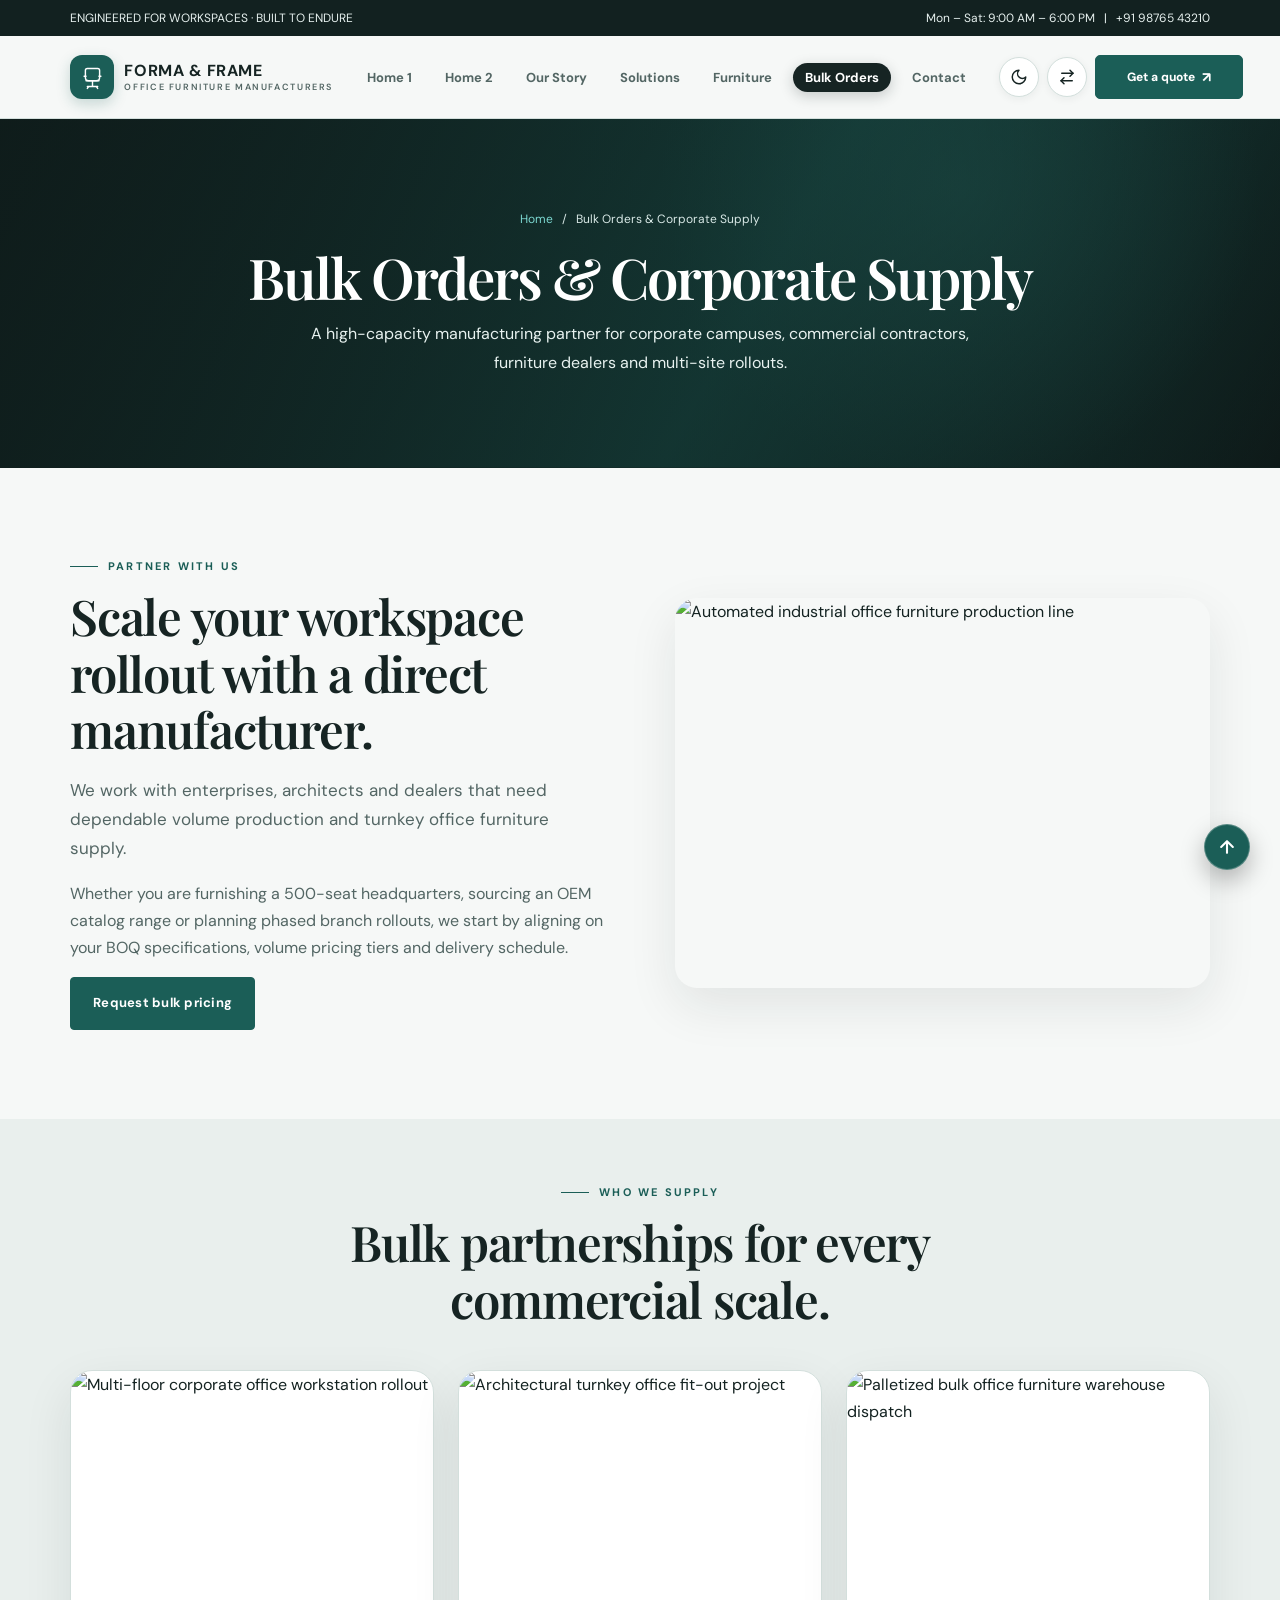
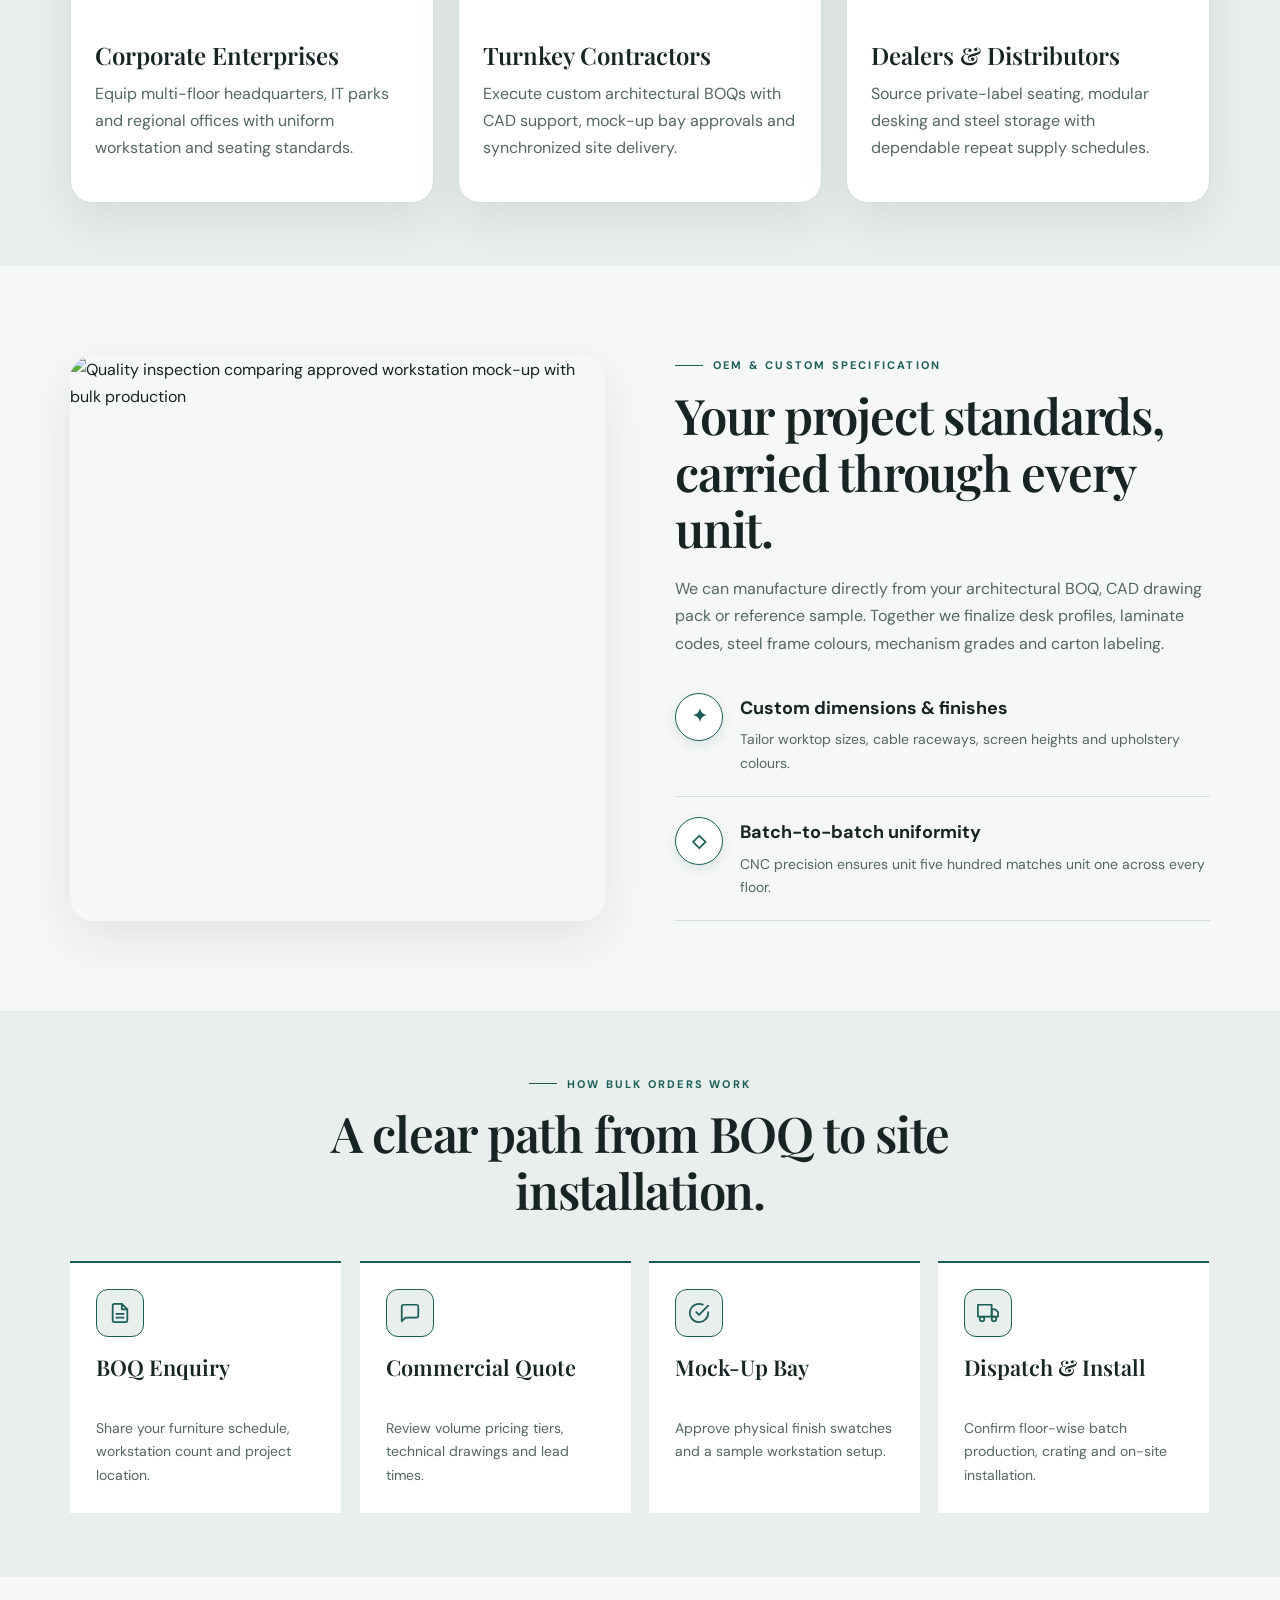
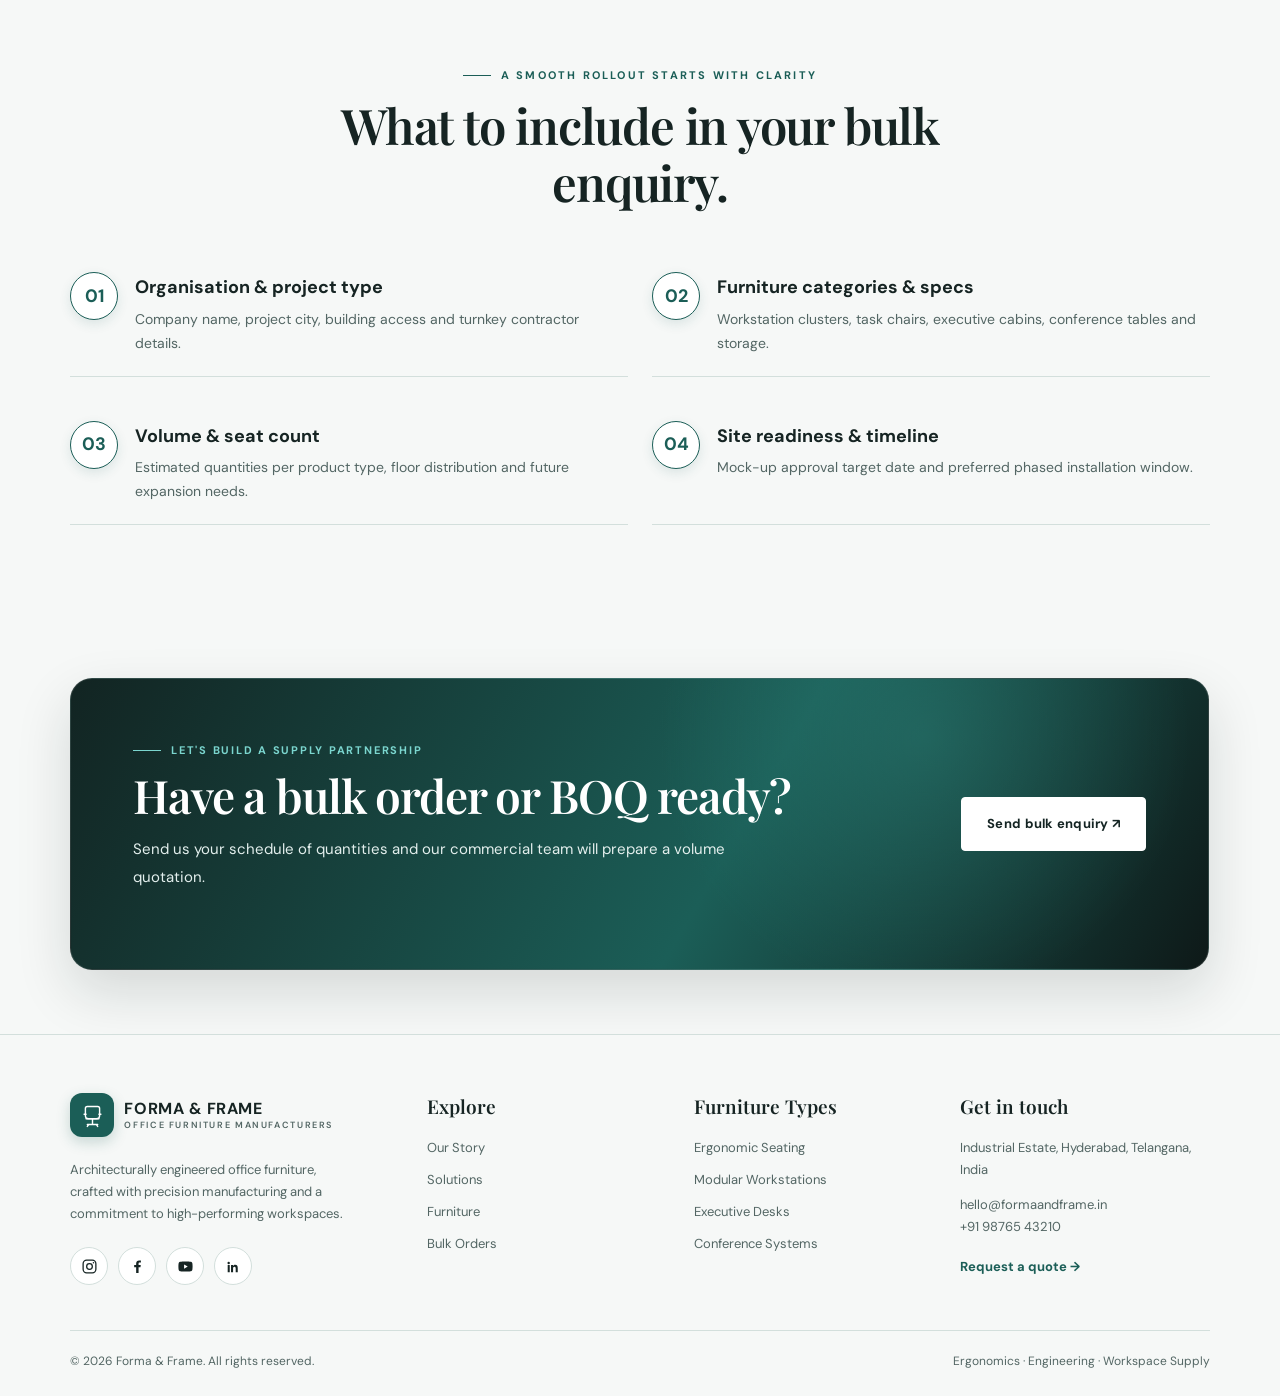
==== commit f46141ba: "Update Home 1 & Home 2 layouts, process icons, reviews, contact social icons, and unique office furn" ====
--- a/bulk-orders.html
+++ b/bulk-orders.html
@@ -1,13 +1,16 @@
 <!doctype html>
 <html lang="en" dir="ltr">
+
 <head>
   <meta charset="utf-8">
   <meta name="viewport" content="width=device-width,initial-scale=1">
-  <meta name="description" content="Commercial office furniture manufacturer and supplier creating ergonomic workspaces, modular workstations, and bulk corporate supply partnerships.">
+  <meta name="description"
+    content="Commercial office furniture manufacturer and supplier creating ergonomic workspaces, modular workstations, and bulk corporate supply partnerships.">
   <title>Bulk Orders | Forma &amp; Frame</title>
   <link rel="icon" type="image/svg+xml" href="assets/favicon.svg">
   <link rel="stylesheet" href="assets/style.css">
 </head>
+
 <body>
 
   <!-- ================= TOP BAR ================= -->
@@ -24,8 +27,10 @@
       <a class="brand" href="index.html">
         <span class="brandmark" aria-hidden="true">
           <svg viewBox="0 0 48 48" role="img" focusable="false">
-            <path d="M16 10h16a3 3 0 0 1 3 3v11a5 5 0 0 1-5 5H18a5 5 0 0 1-5-5V13a3 3 0 0 1 3-3z" fill="none" stroke="currentColor" stroke-width="2.2" stroke-linecap="round" stroke-linejoin="round"/>
-            <path d="M11 22h3m20 0h3M14 29h20M24 29v9m-8 0h16m-14 0-2 3m14-3 2 3" fill="none" stroke="currentColor" stroke-width="2.2" stroke-linecap="round" stroke-linejoin="round"/>
+            <path d="M16 10h16a3 3 0 0 1 3 3v11a5 5 0 0 1-5 5H18a5 5 0 0 1-5-5V13a3 3 0 0 1 3-3z" fill="none"
+              stroke="currentColor" stroke-width="2.2" stroke-linecap="round" stroke-linejoin="round" />
+            <path d="M11 22h3m20 0h3M14 29h20M24 29v9m-8 0h16m-14 0-2 3m14-3 2 3" fill="none" stroke="currentColor"
+              stroke-width="2.2" stroke-linecap="round" stroke-linejoin="round" />
           </svg>
         </span>
         <span>FORMA &amp; FRAME<small>OFFICE FURNITURE MANUFACTURERS</small></span>
@@ -42,14 +47,25 @@
         <div class="nav-menu-tools">
           <button class="tool tool-theme" id="themeBtn" aria-label="Toggle light and dark theme" title="Toggle theme">
             <span class="tool-symbol" aria-hidden="true">
-              <svg class="icon-moon" viewBox="0 0 24 24"><path d="M12 3a6 6 0 0 0 9 9 9 9 0 1 1-9-9Z"/></svg>
-              <svg class="icon-sun" viewBox="0 0 24 24"><circle cx="12" cy="12" r="4"/><path d="M12 2v2m0 16v2M4.93 4.93l1.41 1.41m11.32 11.32 1.41 1.41M2 12h2m16 0h2M4.93 19.07l1.41-1.41m11.32-11.32 1.41-1.41"/></svg>
+              <svg class="icon-moon" viewBox="0 0 24 24">
+                <path d="M12 3a6 6 0 0 0 9 9 9 9 0 1 1-9-9Z" />
+              </svg>
+              <svg class="icon-sun" viewBox="0 0 24 24">
+                <circle cx="12" cy="12" r="4" />
+                <path
+                  d="M12 2v2m0 16v2M4.93 4.93l1.41 1.41m11.32 11.32 1.41 1.41M2 12h2m16 0h2M4.93 19.07l1.41-1.41m11.32-11.32 1.41-1.41" />
+              </svg>
             </span>
             <span class="tool-label">Theme</span>
           </button>
           <button class="tool tool-rtl" id="rtlBtn" aria-label="Switch text direction" title="Switch LTR and RTL">
             <span class="tool-symbol rtl-symbol" aria-hidden="true">
-              <svg viewBox="0 0 24 24"><path d="M16 3l4 4-4 4"/><path d="M20 7H5"/><path d="M8 21l-4-4 4-4"/><path d="M4 17h15"/></svg>
+              <svg viewBox="0 0 24 24">
+                <path d="M16 3l4 4-4 4" />
+                <path d="M20 7H5" />
+                <path d="M8 21l-4-4 4-4" />
+                <path d="M4 17h15" />
+              </svg>
             </span>
             <span class="tool-label">LTR / RTL</span>
           </button>
@@ -66,11 +82,13 @@
   <main>
 
     <!-- ================= PAGE HERO BANNER ================= -->
-    <section class="page-hero" style="background-image:url('https://images.unsplash.com/photo-1623177579111-ccdec0898ed1?auto=format&fit=crop&w=1800&q=88')">
+    <section class="page-hero"
+      style="background-image:url('https://images.unsplash.com/photo-1623177579111-ccdec0898ed1?auto=format&fit=crop&w=1800&q=88')">
       <div class="container">
         <div class="crumb"><a href="index.html">Home</a> &nbsp; / &nbsp; Bulk Orders &amp; Corporate Supply</div>
         <h1 class="display">Bulk Orders &amp; Corporate Supply</h1>
-        <p>A high-capacity manufacturing partner for corporate campuses, commercial contractors, furniture dealers and multi-site rollouts.</p>
+        <p>A high-capacity manufacturing partner for corporate campuses, commercial contractors, furniture dealers and
+          multi-site rollouts.</p>
       </div>
     </section>
 
@@ -80,12 +98,16 @@
         <div class="reveal">
           <span class="eyebrow">PARTNER WITH US</span>
           <h2 class="h2">Scale your workspace rollout with a direct manufacturer.</h2>
-          <p class="lead">We work with enterprises, architects and dealers that need dependable volume production and turnkey office furniture supply.</p>
-          <p class="muted">Whether you are furnishing a 500-seat headquarters, sourcing an OEM catalog range or planning phased branch rollouts, we start by aligning on your BOQ specifications, volume pricing tiers and delivery schedule.</p>
+          <p class="lead">We work with enterprises, architects and dealers that need dependable volume production and
+            turnkey office furniture supply.</p>
+          <p class="muted">Whether you are furnishing a 500-seat headquarters, sourcing an OEM catalog range or planning
+            phased branch rollouts, we start by aligning on your BOQ specifications, volume pricing tiers and delivery
+            schedule.</p>
           <a class="btn" href="get-quote.html">Request bulk pricing</a>
         </div>
         <div class="photo reveal">
-          <img src="https://images.unsplash.com/photo-1581092160607-ee22621dd758?auto=format&fit=crop&w=1600&q=88" alt="Automated industrial office furniture production line">
+          <img src="https://images.unsplash.com/photo-1581092160607-ee22621dd758?auto=format&fit=crop&w=1600&q=88"
+            alt="Automated industrial office furniture production line">
         </div>
       </div>
     </section>
@@ -100,26 +122,32 @@
 
         <div class="grid three">
           <div class="card reveal">
-            <img src="https://images.unsplash.com/photo-1497366216548-37526070297c?auto=format&fit=crop&w=1600&q=88" alt="Multi-floor corporate office workstation rollout">
+            <img src="https://images.unsplash.com/photo-1497366216548-37526070297c?auto=format&fit=crop&w=1600&q=88"
+              alt="Multi-floor corporate office workstation rollout">
             <div class="card-body">
               <h3 class="h3">Corporate Enterprises</h3>
-              <p>Equip multi-floor headquarters, IT parks and regional offices with uniform workstation and seating standards.</p>
+              <p>Equip multi-floor headquarters, IT parks and regional offices with uniform workstation and seating
+                standards.</p>
             </div>
           </div>
 
           <div class="card reveal">
-            <img src="https://images.unsplash.com/photo-1524758631624-e2822e304c36?auto=format&fit=crop&w=1600&q=88" alt="Architectural turnkey office fit-out project">
+            <img src="https://images.unsplash.com/photo-1524758631624-e2822e304c36?auto=format&fit=crop&w=1600&q=88"
+              alt="Architectural turnkey office fit-out project">
             <div class="card-body">
               <h3 class="h3">Turnkey Contractors</h3>
-              <p>Execute custom architectural BOQs with CAD support, mock-up bay approvals and synchronized site delivery.</p>
+              <p>Execute custom architectural BOQs with CAD support, mock-up bay approvals and synchronized site
+                delivery.</p>
             </div>
           </div>
 
           <div class="card reveal">
-            <img src="https://images.unsplash.com/photo-1586528116311-ad8dd3c8310d?auto=format&fit=crop&w=1600&q=88" alt="Palletized bulk office furniture warehouse dispatch">
+            <img src="https://images.unsplash.com/photo-1586528116311-ad8dd3c8310d?auto=format&fit=crop&w=1600&q=88"
+              alt="Palletized bulk office furniture warehouse dispatch">
             <div class="card-body">
               <h3 class="h3">Dealers &amp; Distributors</h3>
-              <p>Source private-label seating, modular desking and steel storage with dependable repeat supply schedules.</p>
+              <p>Source private-label seating, modular desking and steel storage with dependable repeat supply
+                schedules.</p>
             </div>
           </div>
         </div>
@@ -129,13 +157,16 @@
     <!-- ================= OEM & CUSTOM SPECIFICATION SPLIT ================= -->
     <section class="section">
       <div class="container split">
-        <div class="photo reveal">
-          <img src="https://images.unsplash.com/photo-1581092335397-9583fe92d232?auto=format&fit=crop&w=1600&q=88" alt="Quality inspection comparing approved workstation mock-up with bulk production">
+        <div class="photo tall reveal">
+          <img src="https://images.unsplash.com/photo-1524758631624-e2822e304c36?auto=format&fit=crop&w=1600&q=88"
+            alt="Quality inspection comparing approved workstation mock-up with bulk production">
         </div>
         <div class="reveal">
           <span class="eyebrow">OEM &amp; CUSTOM SPECIFICATION</span>
           <h2 class="h2">Your project standards, carried through every unit.</h2>
-          <p class="muted">We can manufacture directly from your architectural BOQ, CAD drawing pack or reference sample. Together we finalize desk profiles, laminate codes, steel frame colours, mechanism grades and carton labeling.</p>
+          <p class="muted">We can manufacture directly from your architectural BOQ, CAD drawing pack or reference
+            sample. Together we finalize desk profiles, laminate codes, steel frame colours, mechanism grades and carton
+            labeling.</p>
           <div class="feature">
             <span class="feature-icon">✦</span>
             <div>
@@ -164,22 +195,37 @@
 
         <div class="process">
           <div class="step reveal">
-            <b>01</b>
+            <span class="step-icon" aria-hidden="true"><svg viewBox="0 0 24 24">
+                <path d="M14 2H6a2 2 0 0 0-2 2v16a2 2 0 0 0 2 2h12a2 2 0 0 0 2-2V8z" />
+                <polyline points="14 2 14 8 20 8" />
+                <line x1="16" y1="13" x2="8" y2="13" />
+                <line x1="16" y1="17" x2="8" y2="17" />
+              </svg></span>
             <h3 class="h3">BOQ Enquiry</h3>
             <p>Share your furniture schedule, workstation count and project location.</p>
           </div>
           <div class="step reveal">
-            <b>02</b>
+            <span class="step-icon" aria-hidden="true"><svg viewBox="0 0 24 24">
+                <path d="M21 15a2 2 0 0 1-2 2H7l-4 4V5a2 2 0 0 1 2-2h14a2 2 0 0 1 2 2z" />
+              </svg></span>
             <h3 class="h3">Commercial Quote</h3>
             <p>Review volume pricing tiers, technical drawings and lead times.</p>
           </div>
           <div class="step reveal">
-            <b>03</b>
+            <span class="step-icon" aria-hidden="true"><svg viewBox="0 0 24 24">
+                <path d="M22 11.08V12a10 10 0 1 1-5.93-9.14" />
+                <polyline points="22 4 12 14.01 9 11.01" />
+              </svg></span>
             <h3 class="h3">Mock-Up Bay</h3>
             <p>Approve physical finish swatches and a sample workstation setup.</p>
           </div>
           <div class="step reveal">
-            <b>04</b>
+            <span class="step-icon" aria-hidden="true"><svg viewBox="0 0 24 24">
+                <rect x="1" y="3" width="15" height="13" />
+                <polygon points="16 8 20 8 23 11 23 16 16 16 16 8" />
+                <circle cx="5.5" cy="18.5" r="2.5" />
+                <circle cx="18.5" cy="18.5" r="2.5" />
+              </svg></span>
             <h3 class="h3">Dispatch &amp; Install</h3>
             <p>Confirm floor-wise batch production, crating and on-site installation.</p>
           </div>
@@ -231,7 +277,8 @@
     <!-- ================= CALL TO ACTION SECTION ================= -->
     <section class="section tight">
       <div class="container">
-        <div class="cta reveal" style="background-image:linear-gradient(105deg,rgba(14,26,25,.94),rgba(14,26,25,.70)),url('https://images.unsplash.com/photo-1497366754035-f200968a6e72?auto=format&fit=crop&w=1800&q=85');background-position:center;background-size:cover">
+        <div class="cta reveal"
+          style="background-image:linear-gradient(105deg,rgba(14,26,25,.94),rgba(14,26,25,.70)),url('https://images.unsplash.com/photo-1497366754035-f200968a6e72?auto=format&fit=crop&w=1800&q=85');background-position:center;background-size:cover">
           <div>
             <span class="eyebrow">LET'S BUILD A SUPPLY PARTNERSHIP</span>
             <h2 class="h2" style="color:white">Have a bulk order or BOQ ready?</h2>
@@ -252,25 +299,42 @@
           <a class="brand" href="index.html">
             <span class="brandmark" aria-hidden="true">
               <svg viewBox="0 0 48 48" role="img" focusable="false">
-                <path d="M16 10h16a3 3 0 0 1 3 3v11a5 5 0 0 1-5 5H18a5 5 0 0 1-5-5V13a3 3 0 0 1 3-3z" fill="none" stroke="currentColor" stroke-width="2.2" stroke-linecap="round" stroke-linejoin="round"/>
-                <path d="M11 22h3m20 0h3M14 29h20M24 29v9m-8 0h16m-14 0-2 3m14-3 2 3" fill="none" stroke="currentColor" stroke-width="2.2" stroke-linecap="round" stroke-linejoin="round"/>
+                <path d="M16 10h16a3 3 0 0 1 3 3v11a5 5 0 0 1-5 5H18a5 5 0 0 1-5-5V13a3 3 0 0 1 3-3z" fill="none"
+                  stroke="currentColor" stroke-width="2.2" stroke-linecap="round" stroke-linejoin="round" />
+                <path d="M11 22h3m20 0h3M14 29h20M24 29v9m-8 0h16m-14 0-2 3m14-3 2 3" fill="none" stroke="currentColor"
+                  stroke-width="2.2" stroke-linecap="round" stroke-linejoin="round" />
               </svg>
             </span>
             <span>FORMA &amp; FRAME<small>OFFICE FURNITURE MANUFACTURERS</small></span>
           </a>
-          <p style="max-width:290px;margin-top:20px">Architecturally engineered office furniture, crafted with precision manufacturing and a commitment to high-performing workspaces.</p>
+          <p style="max-width:290px;margin-top:20px">Architecturally engineered office furniture, crafted with precision
+            manufacturing and a commitment to high-performing workspaces.</p>
           <div class="footer-social" aria-label="Social media">
-            <a href="https://www.instagram.com/" target="_blank" rel="noopener" aria-label="Instagram" title="Instagram">
-              <svg viewBox="0 0 24 24" aria-hidden="true"><rect x="3" y="3" width="18" height="18" rx="5" fill="none" stroke="currentColor" stroke-width="1.8"/><circle cx="12" cy="12" r="4" fill="none" stroke="currentColor" stroke-width="1.8"/><circle cx="17.6" cy="6.7" r="1.1" fill="currentColor"/></svg>
+            <a href="https://www.instagram.com/" target="_blank" rel="noopener" aria-label="Instagram"
+              title="Instagram">
+              <svg viewBox="0 0 24 24" aria-hidden="true">
+                <rect x="3" y="3" width="18" height="18" rx="5" fill="none" stroke="currentColor" stroke-width="1.8" />
+                <circle cx="12" cy="12" r="4" fill="none" stroke="currentColor" stroke-width="1.8" />
+                <circle cx="17.6" cy="6.7" r="1.1" fill="currentColor" />
+              </svg>
             </a>
             <a href="https://www.facebook.com/" target="_blank" rel="noopener" aria-label="Facebook" title="Facebook">
-              <svg viewBox="0 0 24 24" aria-hidden="true"><path fill="currentColor" d="M13.5 21v-8h2.7l.4-3.1h-3.1v-2c0-.9.3-1.5 1.6-1.5h1.7V3.6c-.3 0-1.3-.1-2.5-.1-2.5 0-4.2 1.5-4.2 4.3v2.1H7.3V13h2.8v8z"/></svg>
+              <svg viewBox="0 0 24 24" aria-hidden="true">
+                <path fill="currentColor"
+                  d="M13.5 21v-8h2.7l.4-3.1h-3.1v-2c0-.9.3-1.5 1.6-1.5h1.7V3.6c-.3 0-1.3-.1-2.5-.1-2.5 0-4.2 1.5-4.2 4.3v2.1H7.3V13h2.8v8z" />
+              </svg>
             </a>
             <a href="https://www.youtube.com/" target="_blank" rel="noopener" aria-label="YouTube" title="YouTube">
-              <svg viewBox="0 0 24 24" aria-hidden="true"><path fill="currentColor" d="M21.58 7.19a2.5 2.5 0 0 0-1.76-1.77C18.26 5 12 5 12 5s-6.26 0-7.82.42A2.5 2.5 0 0 0 2.42 7.19C2 8.76 2 12 2 12s0 3.24.42 4.81a2.5 2.5 0 0 0 1.76 1.77C5.74 19 12 19 12 19s6.26 0 7.82-.42a2.5 2.5 0 0 0 1.76-1.77C22 15.24 22 12 22 12s0-3.24-.42-4.81zM10 15V9l5.2 3z"/></svg>
+              <svg viewBox="0 0 24 24" aria-hidden="true">
+                <path fill="currentColor"
+                  d="M21.58 7.19a2.5 2.5 0 0 0-1.76-1.77C18.26 5 12 5 12 5s-6.26 0-7.82.42A2.5 2.5 0 0 0 2.42 7.19C2 8.76 2 12 2 12s0 3.24.42 4.81a2.5 2.5 0 0 0 1.76 1.77C5.74 19 12 19 12 19s6.26 0 7.82-.42a2.5 2.5 0 0 0 1.76-1.77C22 15.24 22 12 22 12s0-3.24-.42-4.81zM10 15V9l5.2 3z" />
+              </svg>
             </a>
             <a href="https://www.linkedin.com/" target="_blank" rel="noopener" aria-label="LinkedIn" title="LinkedIn">
-              <svg viewBox="0 0 24 24" aria-hidden="true"><path fill="currentColor" d="M5.2 8.7a1.7 1.7 0 1 0 0-3.4 1.7 1.7 0 0 0 0 3.4ZM3.8 10h2.9v10H3.8zm4.7 0h2.8v1.4h.1c.4-.8 1.4-1.7 2.9-1.7 3.1 0 3.7 2 3.7 4.6V20h-2.9v-5.1c0-1.2 0-2.7-1.7-2.7s-2 1.3-2 2.6V20H8.5z"/></svg>
+              <svg viewBox="0 0 24 24" aria-hidden="true">
+                <path fill="currentColor"
+                  d="M5.2 8.7a1.7 1.7 0 1 0 0-3.4 1.7 1.7 0 0 0 0 3.4ZM3.8 10h2.9v10H3.8zm4.7 0h2.8v1.4h.1c.4-.8 1.4-1.7 2.9-1.7 3.1 0 3.7 2 3.7 4.6V20h-2.9v-5.1c0-1.2 0-2.7-1.7-2.7s-2 1.3-2 2.6V20H8.5z" />
+              </svg>
             </a>
           </div>
         </div>
@@ -307,7 +371,10 @@
         <span>© 2026 Forma &amp; Frame. All rights reserved.</span>
         <span>Ergonomics · Engineering · Workspace Supply</span>
         <button class="back-to-top" type="button" aria-label="Back to top" title="Back to top">
-          <svg viewBox="0 0 24 24" aria-hidden="true" fill="none" stroke="currentColor" stroke-width="2.5" stroke-linecap="round" stroke-linejoin="round"><path d="M12 19V5m-7 7 7-7 7 7"/></svg>
+          <svg viewBox="0 0 24 24" aria-hidden="true" fill="none" stroke="currentColor" stroke-width="2.5"
+            stroke-linecap="round" stroke-linejoin="round">
+            <path d="M12 19V5m-7 7 7-7 7 7" />
+          </svg>
         </button>
       </div>
     </div>
@@ -315,4 +382,5 @@
 
   <script src="assets/script.js"></script>
 </body>
-</html>
+
+</html>
--- a/assets/style.css
+++ b/assets/style.css
@@ -3155,5 +3155,958 @@
   }
 }
 
-
-
+/* ==========================================================================
+   V24: UNIFIED HERO HEADING & CONTENT FONT SIZES (HOME 1 & HOME 2)
+   Keep Home 1 and Home 2 hero heading and paragraph font sizes identical
+   to the other hero section texts (.page-hero) across all viewports.
+   ========================================================================== */
+.hero.hero-home-one .hero-title-one,
+.hero.hero-home-two .hero-title-two,
+.hero-luxe .display {
+  font-size: clamp(38px, 4.2vw, 58px) !important;
+  line-height: 1.1 !important;
+  letter-spacing: -0.035em !important;
+}
+
+.hero.hero-home-one .hero-description,
+.hero.hero-home-two .hero-description,
+.hero-luxe .hero-description {
+  font-size: 16px !important;
+  line-height: 1.8 !important;
+}
+
+/* ==========================================================================
+   V25: HIGH-CONTRAST FEATURE BULLET ICONS IN MANUFACTURING PROCESS SECTION
+   Ensure circular badge and icon stand out clearly against var(--surface2)
+   ========================================================================== */
+.feature-icon {
+  width: 48px !important;
+  height: 48px !important;
+  flex: none !important;
+  border-radius: 50% !important;
+  background: var(--surface) !important;
+  border: 1.5px solid var(--accent) !important;
+  box-shadow: 0 4px 12px rgba(27, 94, 87, 0.12) !important;
+  display: grid !important;
+  place-items: center !important;
+  color: var(--accent) !important;
+  font-size: 18px !important;
+  font-weight: 700 !important;
+}
+
+.feature-icon svg {
+  width: 21px !important;
+  height: 21px !important;
+  stroke: currentColor !important;
+  fill: none !important;
+  stroke-width: 2 !important;
+  stroke-linecap: round !important;
+  stroke-linejoin: round !important;
+  display: block !important;
+}
+
+/* ==========================================================================
+   V26: HOME 1 CLIENT REVIEWS SECTION
+   ========================================================================== */
+.reviews-grid {
+  align-items: stretch !important;
+}
+
+.review-card {
+  background: var(--surface) !important;
+  border: 1px solid var(--line) !important;
+  border-radius: var(--radius, 22px) !important;
+  padding: 30px 28px !important;
+  box-shadow: var(--shadow) !important;
+  display: flex !important;
+  flex-direction: column !important;
+  justify-content: space-between !important;
+  height: 100% !important;
+  transition: transform 0.35s cubic-bezier(0.2, 0.8, 0.2, 1), border-color 0.35s ease, box-shadow 0.35s ease !important;
+}
+
+.review-card:hover {
+  transform: translateY(-6px) !important;
+  border-color: var(--accent) !important;
+  box-shadow: 0 22px 50px rgba(18, 38, 36, 0.13) !important;
+}
+
+.review-top {
+  display: flex !important;
+  align-items: center !important;
+  justify-content: space-between !important;
+  gap: 12px !important;
+  margin-bottom: 18px !important;
+}
+
+.review-stars {
+  color: var(--accent) !important;
+  font-size: 16px !important;
+  letter-spacing: 0.14em !important;
+  line-height: 1 !important;
+}
+
+.review-badge {
+  font-size: 10px !important;
+  font-weight: 800 !important;
+  letter-spacing: 0.12em !important;
+  text-transform: uppercase !important;
+  padding: 5px 11px !important;
+  border-radius: 999px !important;
+  background: var(--surface2) !important;
+  border: 1px solid var(--line) !important;
+  color: var(--accent) !important;
+  white-space: nowrap !important;
+}
+
+.review-text {
+  font-size: 15px !important;
+  line-height: 1.75 !important;
+  color: var(--text) !important;
+  margin: 0 0 24px !important;
+  flex: 1 1 auto !important;
+}
+
+.review-author {
+  display: flex !important;
+  align-items: center !important;
+  gap: 14px !important;
+  padding-top: 18px !important;
+  border-top: 1px solid var(--line) !important;
+}
+
+.review-avatar {
+  width: 44px !important;
+  height: 44px !important;
+  border-radius: 50% !important;
+  background: var(--accent) !important;
+  color: #ffffff !important;
+  font-size: 13px !important;
+  font-weight: 800 !important;
+  letter-spacing: 0.06em !important;
+  display: grid !important;
+  place-items: center !important;
+  flex-shrink: 0 !important;
+}
+
+body.dark .review-avatar {
+  color: #111817 !important;
+}
+
+.review-meta {
+  display: flex !important;
+  flex-direction: column !important;
+  gap: 2px !important;
+  min-width: 0 !important;
+}
+
+.review-meta strong {
+  font-size: 15px !important;
+  font-weight: 700 !important;
+  color: var(--text) !important;
+  line-height: 1.3 !important;
+}
+
+.review-meta span {
+  font-size: 12px !important;
+  color: var(--muted) !important;
+  line-height: 1.4 !important;
+}
+
+/* ==========================================================================
+   V27: HEADER & FOOTER BRAND LOGO ALIGNMENT PARITY + DISTINCT HOME 2 HERO
+   ========================================================================== */
+
+/* 1. Keep Header and Footer Brand Logo & Name Alignment Identical */
+.header .brand,
+.footer .brand {
+  display: inline-flex !important;
+  align-items: center !important;
+  gap: 10px !important;
+  font-size: 16px !important;
+  font-weight: 700 !important;
+  letter-spacing: 0.04em !important;
+  line-height: 1.35 !important;
+  flex-shrink: 0 !important;
+  white-space: nowrap !important;
+}
+
+.header .brand > span:not(.brandmark),
+.footer .brand > span:not(.brandmark) {
+  display: flex !important;
+  flex-direction: column !important;
+  justify-content: center !important;
+  line-height: 1.25 !important;
+}
+
+.header .brand small,
+.footer .brand small {
+  display: block !important;
+  font-size: 9px !important;
+  letter-spacing: 0.18em !important;
+  font-weight: 600 !important;
+  line-height: 1.4 !important;
+  white-space: nowrap !important;
+  color: var(--muted) !important;
+}
+
+@media (max-width: 1240px) and (min-width: 1051px) {
+  .navwrap {
+    gap: 12px !important;
+  }
+  .navlinks > a {
+    padding: 6px 8px !important;
+    font-size: 11.5px !important;
+  }
+  .nav-menu-tools .nav-contact {
+    width: 132px !important;
+    min-width: 132px !important;
+    max-width: 132px !important;
+    flex: 0 0 132px !important;
+  }
+}
+
+@media (max-width: 520px) {
+  .header .brand,
+  .footer .brand {
+    font-size: 13px !important;
+  }
+  .header .brand .brandmark,
+  .footer .brand .brandmark {
+    width: 38px !important;
+    height: 38px !important;
+    min-width: 38px !important;
+    max-width: 38px !important;
+  }
+  .header .brand .brandmark svg,
+  .footer .brand .brandmark svg {
+    width: 26px !important;
+    height: 26px !important;
+  }
+  .header .brand small,
+  .footer .brand small {
+    font-size: 8px !important;
+    letter-spacing: 0.12em !important;
+  }
+}
+
+@media (max-width: 360px) {
+  .header .brand,
+  .footer .brand {
+    gap: 8px !important;
+    font-size: 11px !important;
+  }
+  .header .brand .brandmark,
+  .footer .brand .brandmark {
+    width: 34px !important;
+    height: 34px !important;
+    min-width: 34px !important;
+    max-width: 34px !important;
+    border-radius: 8px !important;
+  }
+  .header .brand .brandmark svg,
+  .footer .brand .brandmark svg {
+    width: 23px !important;
+    height: 23px !important;
+  }
+  .header .brand small,
+  .footer .brand small {
+    font-size: 7.5px !important;
+    letter-spacing: 0.08em !important;
+  }
+}
+
+/* 2. Distinct Centered Editorial + Panoramic Showcase Hero for Home 2 */
+.hero.hero-home-two {
+  min-height: auto !important;
+  padding: clamp(36px, 4.5vw, 56px) 0 30px !important;
+}
+
+.hero.hero-home-two .hero-two-layout.hero-two-centered {
+  display: flex !important;
+  flex-direction: column !important;
+  align-items: center !important;
+  gap: clamp(28px, 3.5vw, 42px) !important;
+  padding: clamp(28px, 3.5vw, 44px) 0 clamp(24px, 3vw, 36px) !important;
+}
+
+.hero.hero-home-two .hero-two-title {
+  max-width: 780px !important;
+  width: 100% !important;
+  margin: 0 auto !important;
+  text-align: center !important;
+  display: flex !important;
+  flex-direction: column !important;
+  align-items: center !important;
+}
+
+.hero.hero-home-two .hero-two-title .hero-kicker {
+  text-align: center !important;
+  margin: 0 0 10px !important;
+}
+
+.hero.hero-home-two .hero-two-title .hero-title-two {
+  max-width: 780px !important;
+  text-align: center !important;
+  margin: 0 0 18px !important;
+}
+
+.hero.hero-home-two .hero-two-title .hero-description {
+  max-width: 640px !important;
+  text-align: center !important;
+  margin: 0 auto 24px !important;
+}
+
+.hero.hero-home-two .hero-two-title .hero-actions {
+  justify-content: center !important;
+}
+
+.hero-two-showcase {
+  width: 100% !important;
+  display: grid !important;
+  grid-template-columns: 1.55fr 1fr !important;
+  gap: 20px !important;
+  align-items: stretch !important;
+}
+
+.hero-two-panoramic {
+  position: relative !important;
+  border-radius: 20px !important;
+  overflow: hidden !important;
+  min-height: 310px !important;
+  max-height: 360px !important;
+  box-shadow: 0 22px 55px rgba(18, 38, 36, 0.16) !important;
+  border: 1px solid var(--line) !important;
+}
+
+.hero-two-panoramic img {
+  width: 100% !important;
+  height: 100% !important;
+  object-fit: cover !important;
+  display: block !important;
+  transition: transform 0.7s cubic-bezier(0.2, 0.8, 0.2, 1) !important;
+}
+
+.hero-two-panoramic:hover img {
+  transform: scale(1.04) !important;
+}
+
+.hero-two-tag {
+  position: absolute !important;
+  left: 18px !important;
+  bottom: 18px !important;
+  background: rgba(16, 30, 28, 0.84) !important;
+  color: #ffffff !important;
+  padding: 8px 14px !important;
+  border-radius: 999px !important;
+  font-size: 10px !important;
+  font-weight: 800 !important;
+  letter-spacing: 0.14em !important;
+  backdrop-filter: blur(6px) !important;
+}
+
+body[dir="rtl"] .hero-two-tag {
+  left: auto !important;
+  right: 18px !important;
+}
+
+.hero-two-sidecard {
+  display: flex !important;
+  flex-direction: column !important;
+  background: var(--surface) !important;
+  border: 1px solid var(--line) !important;
+  border-radius: 20px !important;
+  overflow: hidden !important;
+  box-shadow: 0 22px 55px rgba(18, 38, 36, 0.14) !important;
+}
+
+.hero-two-sideimg {
+  flex: 1 1 auto !important;
+  min-height: 200px !important;
+  max-height: 250px !important;
+  overflow: hidden !important;
+}
+
+.hero-two-sideimg img {
+  width: 100% !important;
+  height: 100% !important;
+  object-fit: cover !important;
+  display: block !important;
+  transition: transform 0.7s cubic-bezier(0.2, 0.8, 0.2, 1) !important;
+}
+
+.hero-two-sidecard:hover .hero-two-sideimg img {
+  transform: scale(1.05) !important;
+}
+
+.hero-two-specbar {
+  display: flex !important;
+  align-items: center !important;
+  justify-content: space-between !important;
+  gap: 14px !important;
+  padding: 16px 20px !important;
+  background: var(--accent) !important;
+  color: #ffffff !important;
+}
+
+.hero-two-specbar b {
+  display: block !important;
+  font-size: 11px !important;
+  letter-spacing: 0.14em !important;
+  font-weight: 800 !important;
+}
+
+.hero-two-specbar span {
+  display: block !important;
+  font-size: 12px !important;
+  opacity: 0.9 !important;
+  margin-top: 2px !important;
+}
+
+.hero-two-specbar a {
+  width: 38px !important;
+  height: 38px !important;
+  border-radius: 50% !important;
+  background: rgba(255, 255, 255, 0.18) !important;
+  color: #ffffff !important;
+  display: grid !important;
+  place-items: center !important;
+  font-size: 17px !important;
+  flex-shrink: 0 !important;
+  transition: background-color 0.25s ease, transform 0.25s ease !important;
+}
+
+.hero-two-specbar a:hover {
+  background: #ffffff !important;
+  color: var(--accent) !important;
+  transform: translateY(-2px) !important;
+}
+
+body.dark .hero-two-specbar {
+  color: #111817 !important;
+}
+
+body.dark .hero-two-specbar a {
+  background: rgba(17, 24, 23, 0.16) !important;
+  color: #111817 !important;
+}
+
+body.dark .hero-two-specbar a:hover {
+  background: #111817 !important;
+  color: var(--accent) !important;
+}
+
+@media (max-width: 900px) {
+  .hero-two-showcase {
+    grid-template-columns: 1fr !important;
+  }
+  .hero-two-panoramic {
+    min-height: 250px !important;
+    max-height: 300px !important;
+  }
+  .hero-two-sideimg {
+    min-height: 200px !important;
+    max-height: 230px !important;
+  }
+}
+
+@media (max-width: 600px) {
+  .hero.hero-home-two .hero-two-title .hero-actions {
+    flex-direction: column !important;
+    width: 100% !important;
+  }
+  .hero.hero-home-two .hero-two-title .hero-actions .btn {
+    width: min(100%, 320px) !important;
+  }
+  .hero-two-panoramic {
+    min-height: 210px !important;
+  }
+}
+
+/* ==========================================================================
+   V28: HOME 2 CRAFT GALLERY CARD & TEXT BASELINE ALIGNMENT
+   ========================================================================== */
+.craft-story-section .craft-gallery {
+  display: grid !important;
+  grid-template-columns: repeat(3, minmax(0, 1fr)) !important;
+  align-items: stretch !important;
+  gap: 22px !important;
+}
+
+.craft-story-section .craft-gallery-card {
+  display: flex !important;
+  flex-direction: column !important;
+  height: 100% !important;
+  margin: 0 !important;
+}
+
+.craft-story-section .craft-gallery-image {
+  width: 100% !important;
+  height: 230px !important;
+  min-height: 230px !important;
+  max-height: 230px !important;
+  flex: 0 0 230px !important;
+}
+
+.craft-story-section .craft-gallery-caption {
+  display: flex !important;
+  flex-direction: column !important;
+  flex: 1 1 auto !important;
+  padding: 22px 22px 24px !important;
+  box-sizing: border-box !important;
+}
+
+.craft-story-section .craft-gallery-caption > span {
+  display: block !important;
+  line-height: 1.4 !important;
+  margin: 0 0 8px !important;
+  flex: 0 0 auto !important;
+}
+
+.craft-story-section .craft-gallery-caption h3 {
+  font-size: clamp(19px, 1.55vw, 22px) !important;
+  line-height: 1.25 !important;
+  margin: 0 0 10px !important;
+  min-height: 2.5em !important;
+  flex: 0 0 auto !important;
+}
+
+.craft-story-section .craft-gallery-caption p {
+  font-size: 13.5px !important;
+  line-height: 1.7 !important;
+  margin: 0 !important;
+  flex: 1 1 auto !important;
+}
+
+@media (max-width: 900px) {
+  .craft-story-section .craft-gallery {
+    grid-template-columns: repeat(2, minmax(0, 1fr)) !important;
+  }
+  .craft-story-section .craft-gallery-card:first-child {
+    grid-column: 1 / -1 !important;
+  }
+  .craft-story-section .craft-gallery-caption h3 {
+    min-height: auto !important;
+  }
+}
+
+@media (max-width: 600px) {
+  .craft-story-section .craft-gallery {
+    grid-template-columns: minmax(0, 1fr) !important;
+  }
+  .craft-story-section .craft-gallery-card:first-child {
+    grid-column: auto !important;
+  }
+}
+
+/* ==========================================================================
+   V29: HOME 2 VALUE MOTION CARDS WITH IMAGES ("Great workspaces are a team effort.")
+   ========================================================================== */
+.value-motion-section .value-motion-card {
+  padding: 0 !important;
+  display: flex !important;
+  flex-direction: column !important;
+  border-radius: 16px !important;
+  min-height: 0 !important;
+  height: 100% !important;
+}
+
+.value-motion-section .value-motion-card::before {
+  display: none !important;
+}
+
+.value-motion-section .vm-media {
+  position: relative !important;
+  width: 100% !important;
+  height: 205px !important;
+  flex: 0 0 205px !important;
+  overflow: hidden !important;
+  background: var(--surface) !important;
+}
+
+.value-motion-section .vm-media img {
+  width: 100% !important;
+  height: 100% !important;
+  object-fit: cover !important;
+  display: block !important;
+  transition: transform 0.65s cubic-bezier(0.2, 0.8, 0.2, 1) !important;
+}
+
+.value-motion-section .value-motion-card:hover .vm-media img {
+  transform: scale(1.06) !important;
+}
+
+.value-motion-section .vm-media .vm-number {
+  position: absolute !important;
+  top: 14px !important;
+  right: 14px !important;
+  width: 38px !important;
+  height: 38px !important;
+  border-radius: 50% !important;
+  background: rgba(16, 30, 28, 0.84) !important;
+  color: #ffffff !important;
+  font: italic 600 16px/1 Georgia, serif !important;
+  display: grid !important;
+  place-items: center !important;
+  opacity: 1 !important;
+  border: 1px solid rgba(255, 255, 255, 0.22) !important;
+  backdrop-filter: blur(6px) !important;
+}
+
+body[dir="rtl"] .value-motion-section .vm-media .vm-number {
+  right: auto !important;
+  left: 14px !important;
+}
+
+.value-motion-section .vm-body {
+  padding: 24px 26px 28px !important;
+  display: flex !important;
+  flex-direction: column !important;
+  flex: 1 1 auto !important;
+}
+
+.value-motion-section .vm-body .tag {
+  margin-bottom: 8px !important;
+}
+
+.value-motion-section .vm-body .h3 {
+  margin: 0 0 10px !important;
+}
+
+.value-motion-section .vm-body p {
+  margin: 0 !important;
+}
+
+/* ==========================================================================
+   V30: OUR STORY & SOLUTIONS JOURNEY MOTION BAR VISIBILITY & HIGHLIGHTS
+   ========================================================================== */
+.journey-motion {
+  padding: clamp(46px, 5vw, 68px) 0 !important;
+  background: var(--surface2) !important;
+  border-block: 1px solid var(--line) !important;
+}
+
+.journey-motion-inner > .eyebrow {
+  display: flex !important;
+  align-items: center !important;
+  justify-content: center !important;
+  font-size: 13px !important;
+  letter-spacing: 0.2em !important;
+  font-weight: 800 !important;
+  margin-bottom: 28px !important;
+  color: var(--accent) !important;
+}
+
+.journey-steps {
+  display: flex !important;
+  align-items: center !important;
+  justify-content: center !important;
+  flex-wrap: wrap !important;
+  gap: 12px !important;
+  white-space: nowrap !important;
+}
+
+.journey-steps span {
+  display: inline-flex !important;
+  align-items: center !important;
+  gap: 10px !important;
+  padding: 13px 18px !important;
+  background: var(--surface) !important;
+  border: 1px solid var(--line) !important;
+  border-radius: 12px !important;
+  box-shadow: 0 6px 18px rgba(18, 38, 36, 0.06) !important;
+  font-size: 13px !important;
+  font-weight: 800 !important;
+  letter-spacing: 0.1em !important;
+  color: var(--accent) !important;
+  transition: transform 0.25s ease, border-color 0.25s ease, box-shadow 0.25s ease !important;
+}
+
+.journey-steps span:hover {
+  transform: translateY(-3px) !important;
+  border-color: var(--accent) !important;
+  box-shadow: 0 12px 26px rgba(27, 94, 87, 0.14) !important;
+}
+
+.journey-steps b {
+  font-size: 14px !important;
+  font-weight: 800 !important;
+  letter-spacing: 0.08em !important;
+  color: var(--text) !important;
+  margin-left: 0 !important;
+}
+
+.journey-steps i {
+  font-style: normal !important;
+  font-size: 18px !important;
+  font-weight: 700 !important;
+  color: var(--accent) !important;
+}
+
+.journey-progress {
+  height: 3px !important;
+  border-radius: 99px !important;
+  background: var(--line) !important;
+  margin-top: 28px !important;
+}
+
+@media (max-width: 680px) {
+  .journey-steps {
+    animation: none !important;
+    width: 100% !important;
+    justify-content: center !important;
+    gap: 10px !important;
+  }
+  .journey-steps span {
+    padding: 10px 14px !important;
+    font-size: 12px !important;
+  }
+  .journey-steps b {
+    font-size: 12.5px !important;
+  }
+  .journey-steps i {
+    display: none !important;
+  }
+}
+
+/* ==========================================================================
+   V31: PROCESS / TIMELINE STEP CARD TEXT BASELINE ALIGNMENT
+   Aligns numbers, headings, and paragraph text across 4-column .process rows
+   ========================================================================== */
+.process {
+  align-items: stretch !important;
+}
+
+.process .step {
+  display: flex !important;
+  flex-direction: column !important;
+  height: 100% !important;
+  box-sizing: border-box !important;
+}
+
+.process .step b {
+  display: block !important;
+  line-height: 1.15 !important;
+  margin-bottom: 8px !important;
+}
+
+.process .step .h3,
+.process .step h3 {
+  font-size: clamp(20px, 1.7vw, 24px) !important;
+  line-height: 1.25 !important;
+  margin: 0 0 10px !important;
+  min-height: 2.5em !important;
+}
+
+.process .step p {
+  margin: 0 !important;
+  line-height: 1.65 !important;
+}
+
+@media (max-width: 520px) {
+  .process .step .h3,
+  .process .step h3 {
+    min-height: auto !important;
+  }
+}
+
+/* ==========================================================================
+   V32: OUR STORY GUIDING VALUES CARDS WITH IMAGES
+   ========================================================================== */
+.about-values-section .about-value-card {
+  padding: 0 !important;
+  display: flex !important;
+  flex-direction: column !important;
+}
+
+.about-values-section .about-value-media {
+  width: 100% !important;
+  height: 195px !important;
+  flex: 0 0 195px !important;
+  overflow: hidden !important;
+  background: var(--surface2) !important;
+}
+
+.about-values-section .about-value-media img {
+  width: 100% !important;
+  height: 100% !important;
+  object-fit: cover !important;
+  display: block !important;
+  transition: transform 0.65s cubic-bezier(0.2, 0.8, 0.2, 1) !important;
+}
+
+.about-values-section .about-value-card:hover .about-value-media img {
+  transform: scale(1.06) !important;
+}
+
+.about-values-section .about-value-body {
+  padding: clamp(24px, 2.8vw, 32px) clamp(22px, 2.5vw, 30px) !important;
+  display: flex !important;
+  flex-direction: column !important;
+  flex: 1 1 auto !important;
+}
+
+/* ==========================================================================
+   V33: SPLIT SECTION BUTTON SPACING AFTER FEATURE ITEMS (SOLUTIONS PAGE)
+   ========================================================================== */
+.split .feature + .btn,
+.split .feature + .link-arrow {
+  margin-top: 28px !important;
+}
+
+/* ==========================================================================
+   V34: QUOTE CART COUNT CONTRAST ON HOVER IN LIGHT MODE (FURNITURE PAGE)
+   ========================================================================== */
+.btn.cart-open:hover .cart-count {
+  background: #ffffff !important;
+  color: #142423 !important;
+}
+
+/* ==========================================================================
+   V35: PROCESS STEP ICON BADGE (REPLACING 01-04 NUMBERS ACROSS ALL PAGES)
+   ========================================================================== */
+.process .step .step-icon {
+  width: 48px !important;
+  height: 48px !important;
+  border-radius: 12px !important;
+  background: var(--surface2) !important;
+  border: 1.5px solid var(--accent) !important;
+  color: var(--accent) !important;
+  display: inline-grid !important;
+  place-items: center !important;
+  margin-bottom: 16px !important;
+  flex: 0 0 auto !important;
+}
+
+.process .step .step-icon svg {
+  width: 22px !important;
+  height: 22px !important;
+  stroke: currentColor !important;
+  fill: none !important;
+  stroke-width: 1.9 !important;
+  stroke-linecap: round !important;
+  stroke-linejoin: round !important;
+  display: block !important;
+}
+
+/* ==========================================================================
+   V36: STRETCH .photo.tall IN .split TO MATCH ADJACENT CONTENT HEIGHT
+   ========================================================================== */
+@media (min-width: 781px) {
+  .split:has(.photo.tall) {
+    align-items: stretch !important;
+  }
+  .split .photo.tall {
+    height: 100% !important;
+    min-height: 540px !important;
+  }
+  .split .photo.tall img {
+    height: 100% !important;
+    min-height: 100% !important;
+    object-fit: cover !important;
+  }
+}
+
+/* ==========================================================================
+   V37: CONTACT PAGE SOCIAL ICONS
+   ========================================================================== */
+.contact-social {
+  margin-top: 12px !important;
+}
+
+.contact-social a {
+  border-color: var(--line) !important;
+  background: var(--bg) !important;
+  color: var(--text) !important;
+}
+
+.contact-social a:hover {
+  background: var(--accent) !important;
+  border-color: var(--accent) !important;
+  color: #ffffff !important;
+}
+
+body.dark .contact-social a:hover {
+  color: #111817 !important;
+}
+
+.contact-social a[title="YouTube"]:hover,
+body.dark .contact-social a[title="YouTube"]:hover {
+  background: #cc181e !important;
+  border-color: #cc181e !important;
+  color: #ffffff !important;
+}
+
+/* ==========================================================================
+   V38: HOME 1 HERO 1024px VIEWPORT BUTTONS & CARD SEQUENCE FIT
+   ========================================================================== */
+.hero.hero-home-one .hero-btn-secondary {
+  border-width: 2px !important;
+  box-sizing: border-box !important;
+}
+
+@media (max-width: 1180px) and (min-width: 901px) {
+  .hero.hero-home-one .hero-luxe-grid {
+    grid-template-columns: minmax(0, 1.05fr) minmax(0, 0.95fr) !important;
+    gap: 28px !important;
+    width: min(1200px, calc(100% - 48px)) !important;
+  }
+
+  .hero.hero-home-one .hero-actions {
+    gap: 12px !important;
+    flex-wrap: wrap !important;
+  }
+
+  .hero.hero-home-one .hero-btn-primary,
+  .hero.hero-home-one .hero-btn-secondary {
+    min-height: 46px !important;
+    padding: 0 20px !important;
+    font-size: 12.5px !important;
+    white-space: nowrap !important;
+  }
+
+  .hero.hero-home-one .hero-sequence-wrap {
+    justify-content: center !important;
+  }
+
+  .hero.hero-home-one .hero-sequence-card.seq-card-1 {
+    width: 185px !important;
+    height: 275px !important;
+  }
+
+  .hero.hero-home-one .hero-sequence-card.seq-card-2 {
+    width: 174px !important;
+    height: 258px !important;
+    margin-left: -44px !important;
+  }
+
+  .hero.hero-home-one .hero-sequence-card.seq-card-3 {
+    width: 164px !important;
+    height: 242px !important;
+    margin-left: -44px !important;
+  }
+
+  body[dir="rtl"] .hero.hero-home-one .hero-sequence-card.seq-card-2,
+  body[dir="rtl"] .hero.hero-home-one .hero-sequence-card.seq-card-3 {
+    margin-left: 0 !important;
+    margin-right: -44px !important;
+  }
+}
+
+
+
+
+
+
+
+
+
+
+
+
+
+
+
+
+
+
